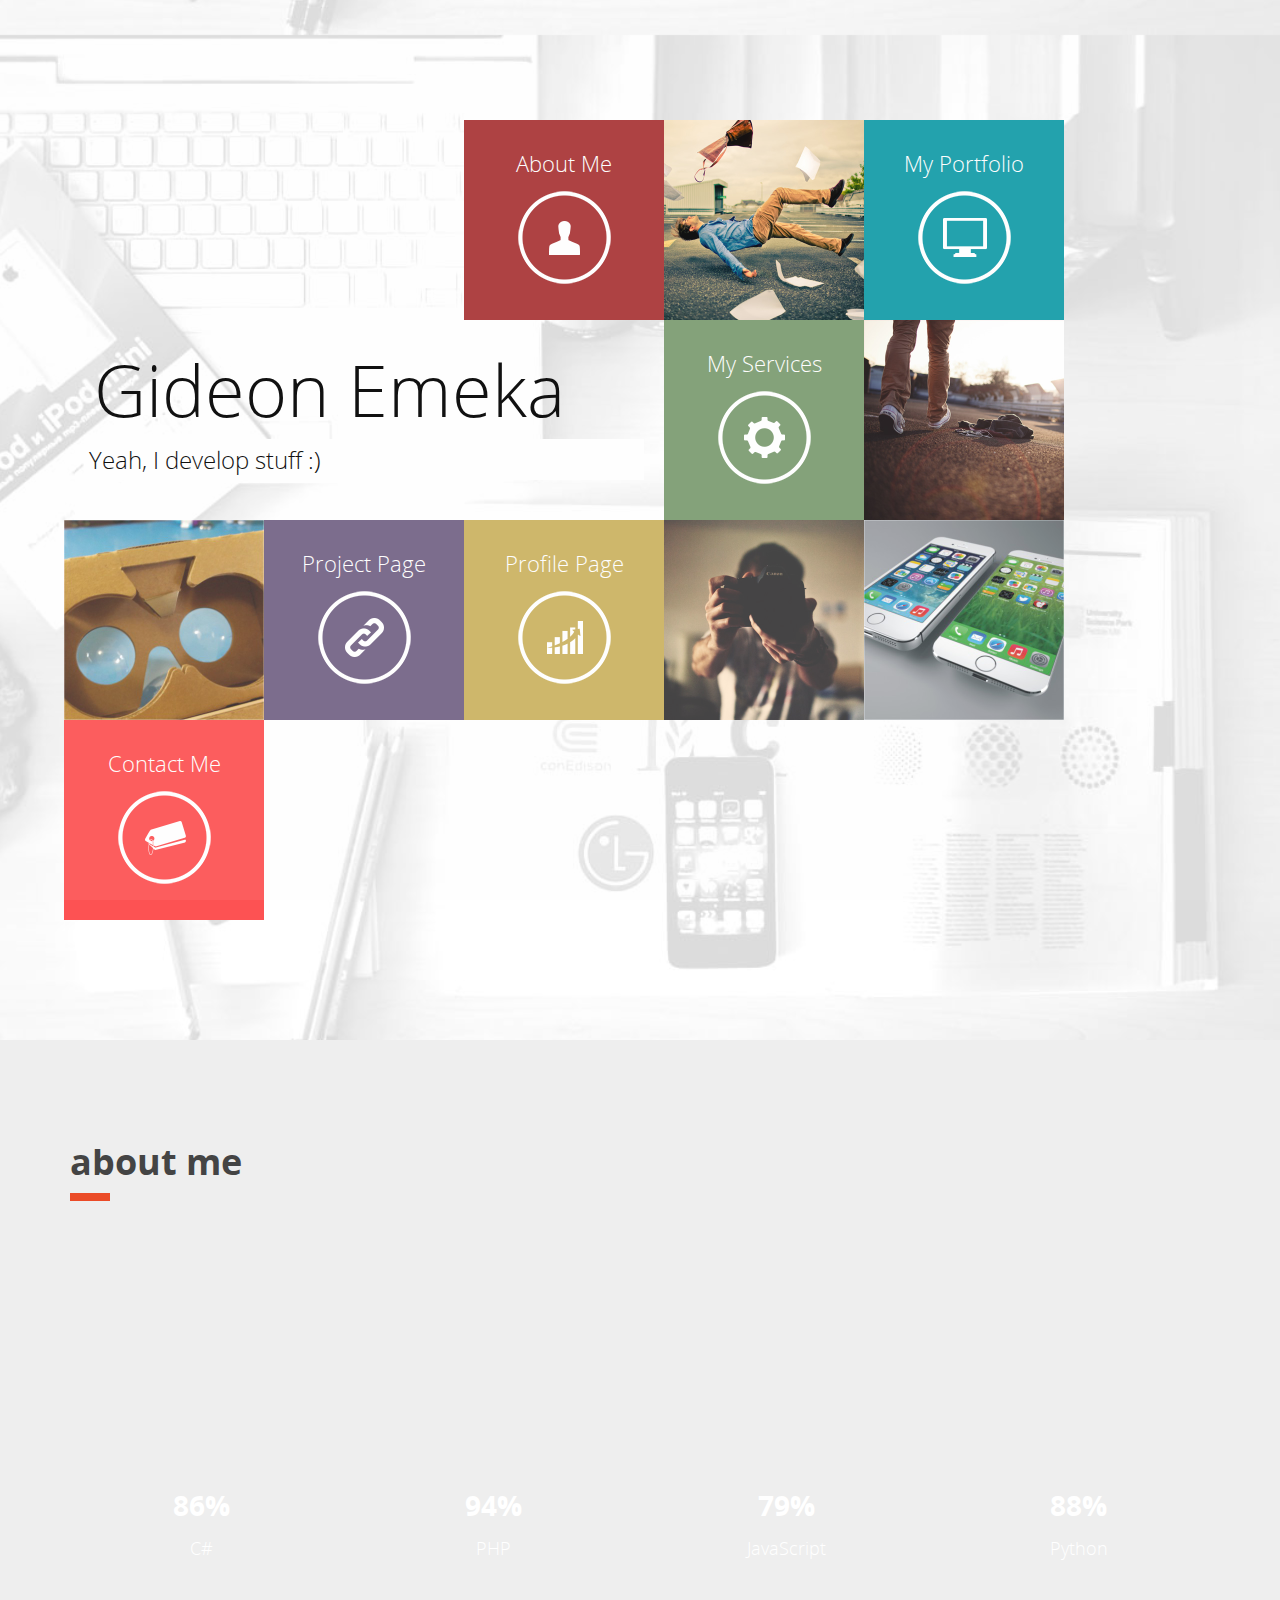
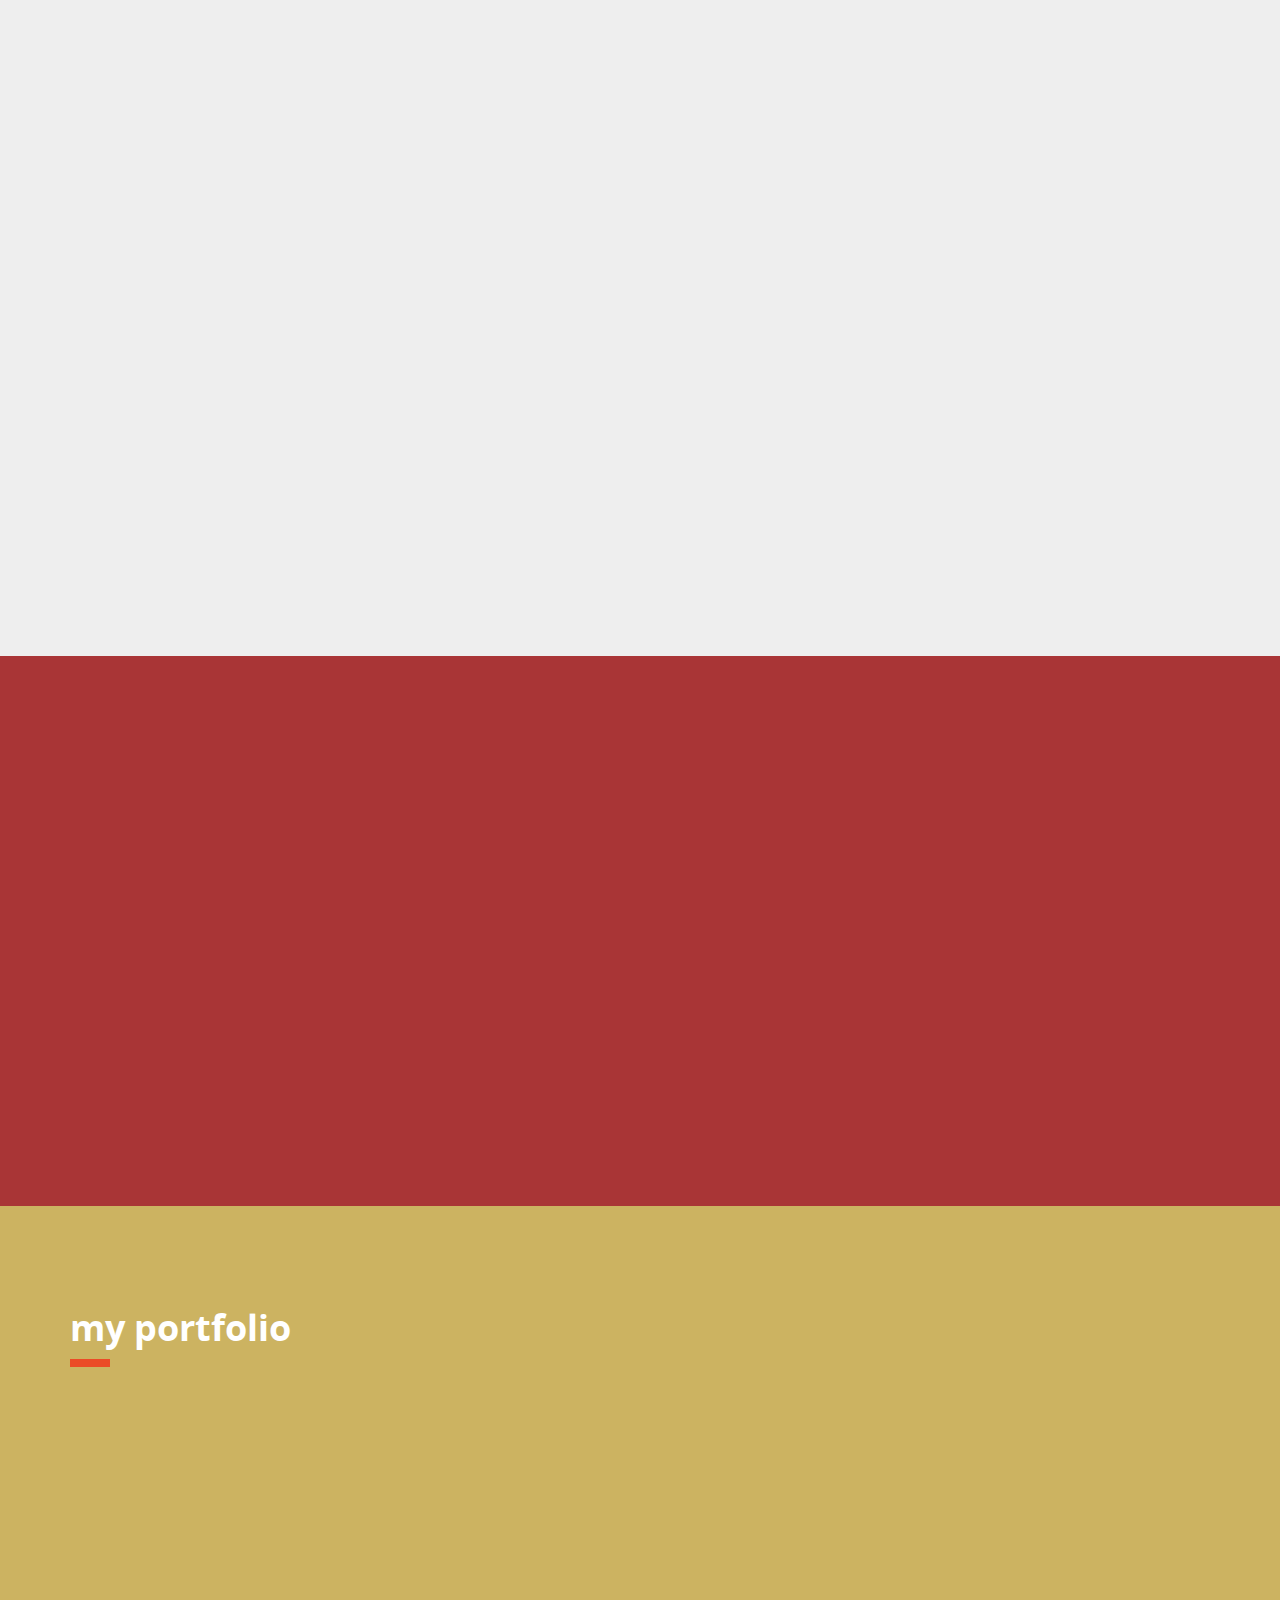
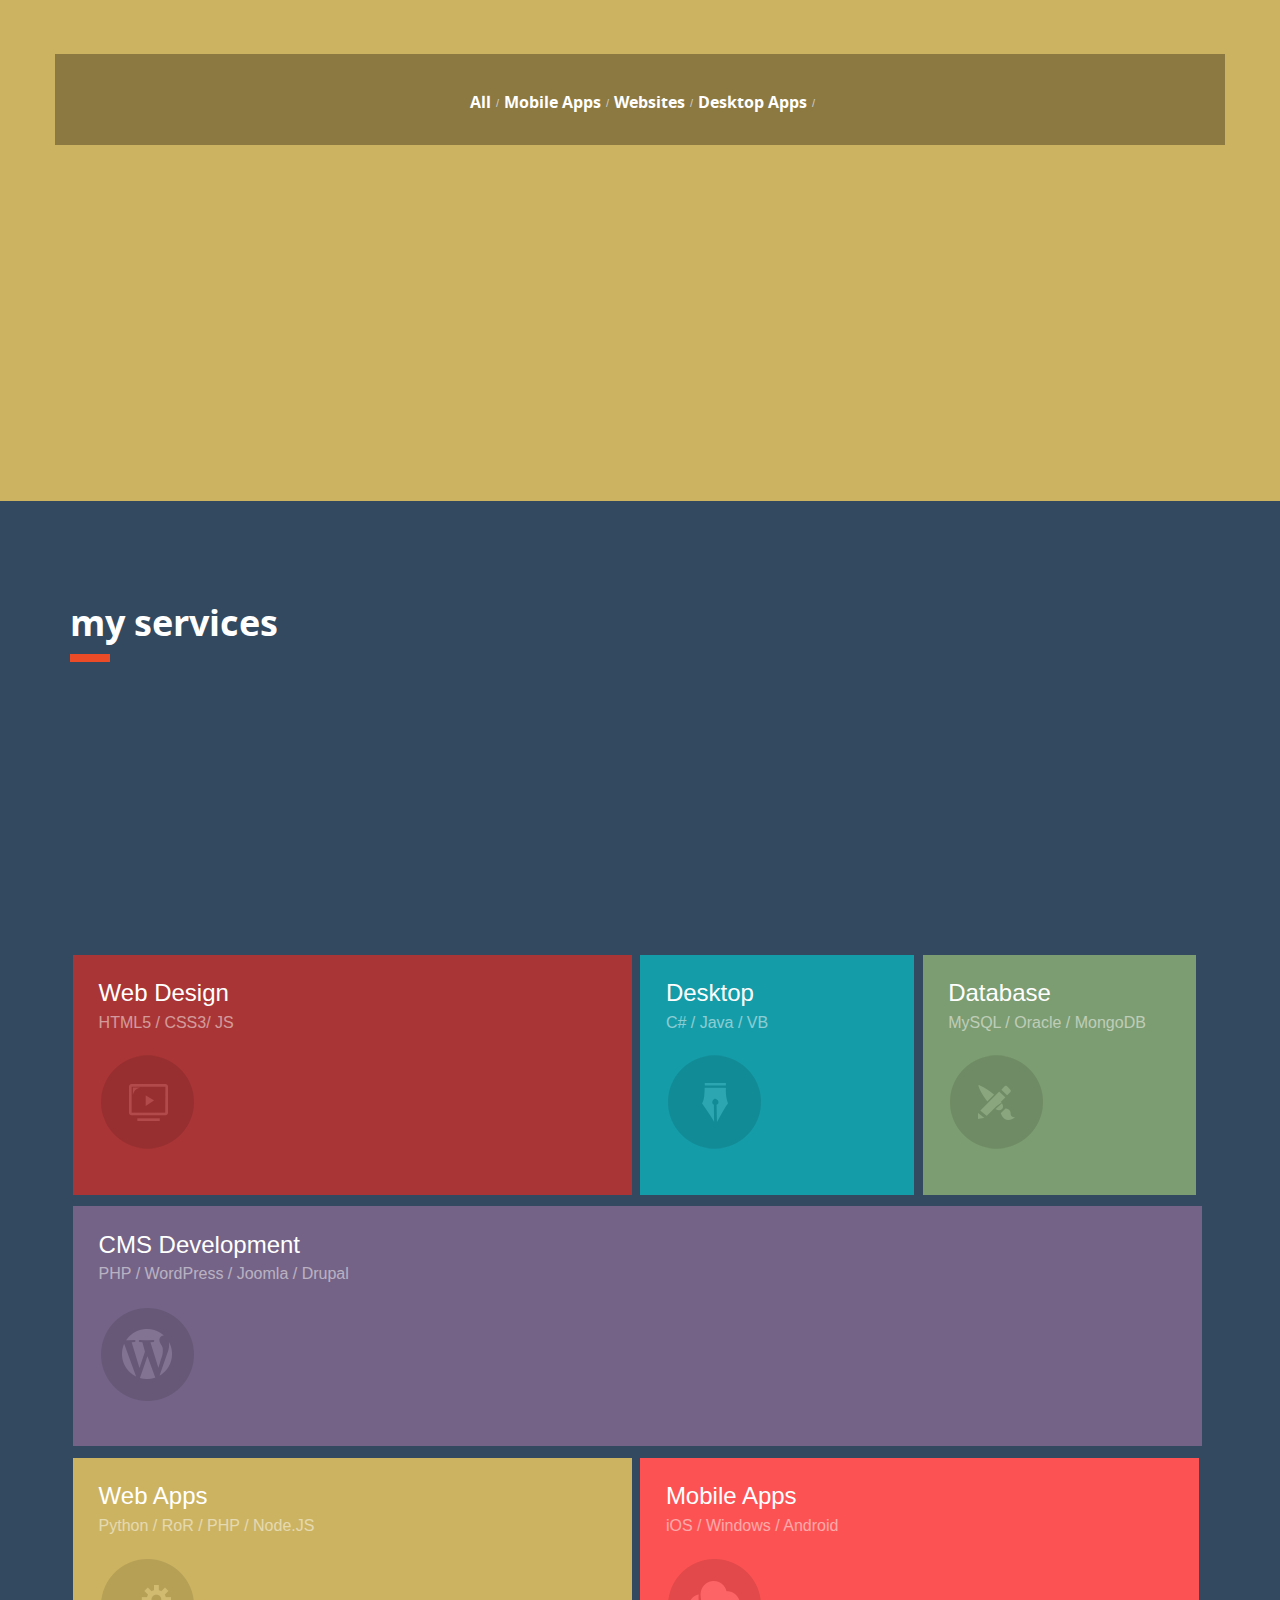
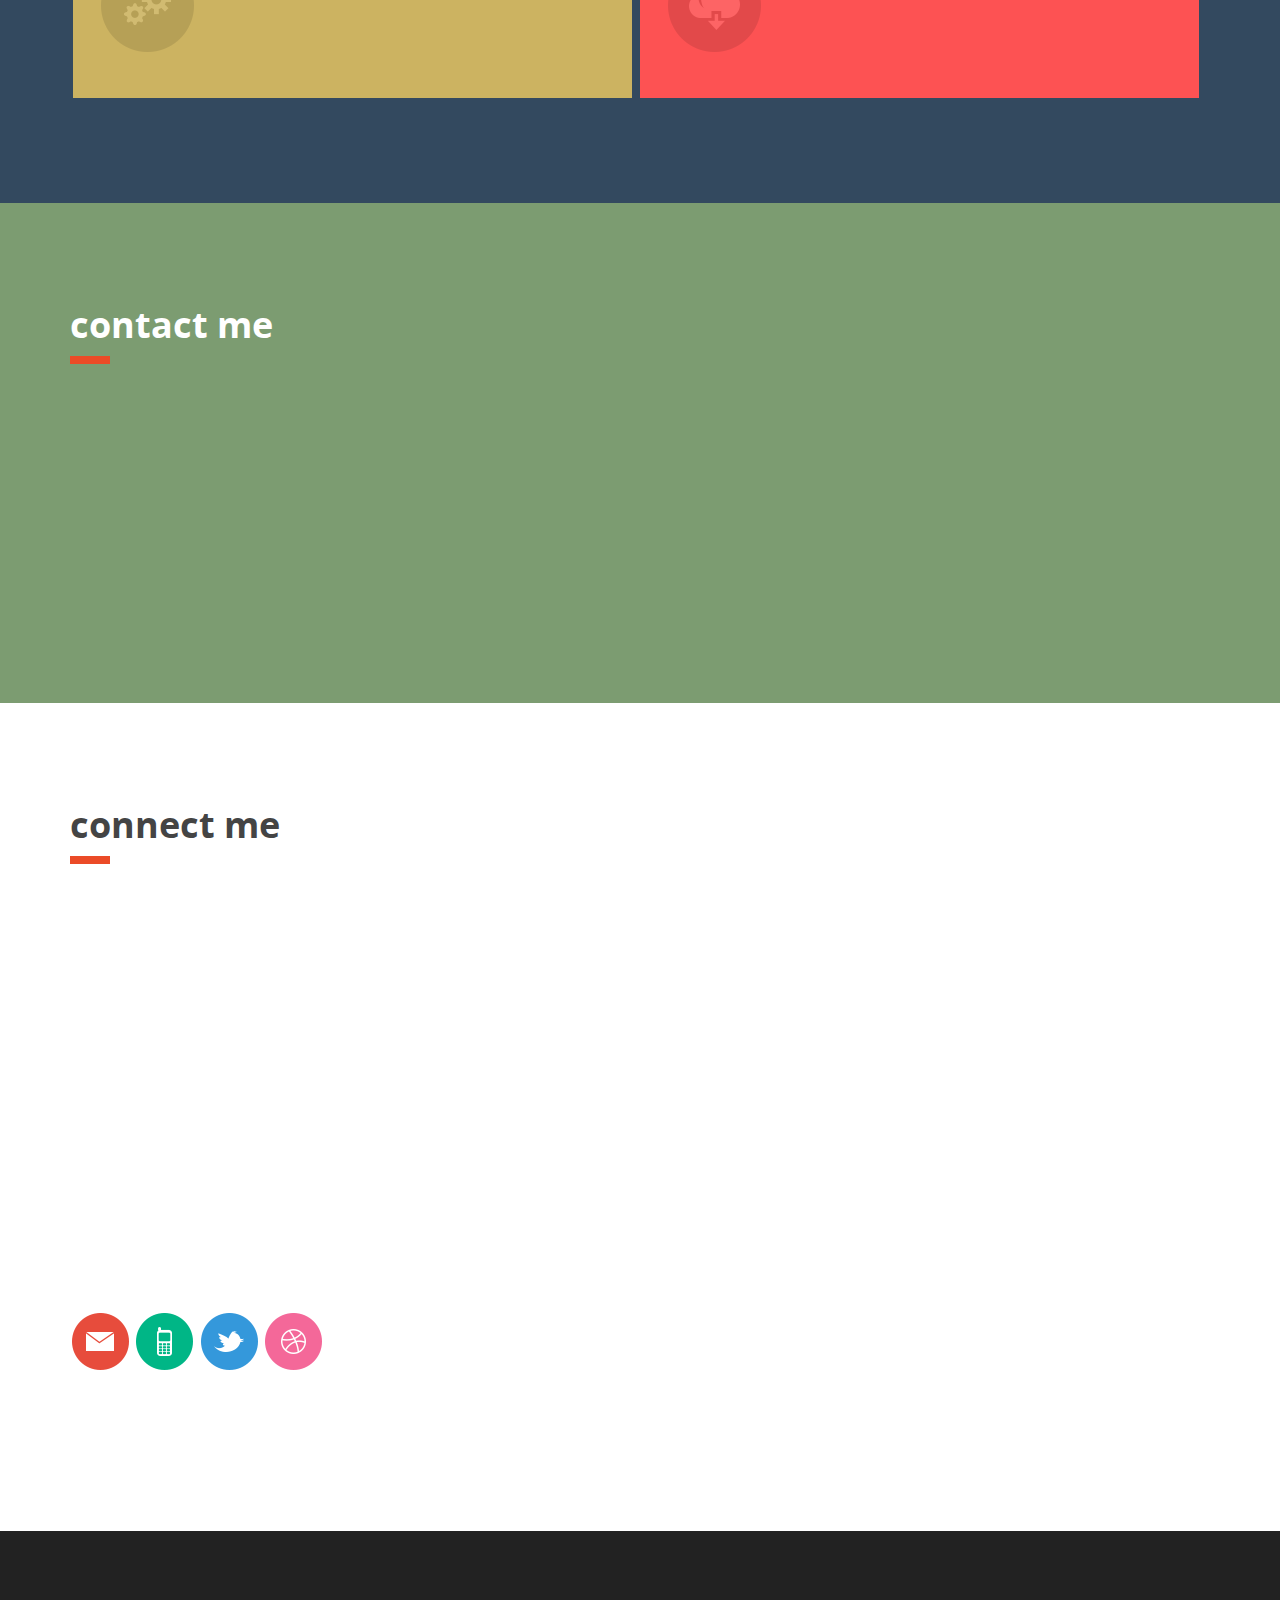
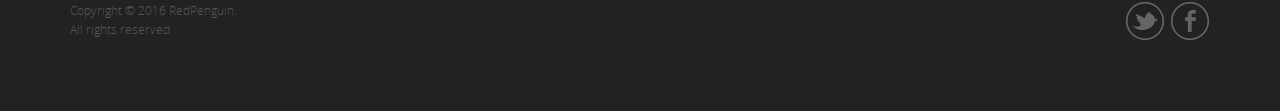
==== index.html @ e6b59a45 "Portfolio Image Directory" ====
<!DOCTYPE html>
<html lang="en">
<head>
<meta charset="utf-8" />
<title>RedPenguin | Gideon</title>
<meta name="viewport" content="width=device-width, initial-scale=1.0" />
<meta name="description" content="Software Developer. IT Expert." />
<meta name="author" content="Gideon" />

<link rel="shortcut icon" href="./assets/ico/favicon.ico" />
<!-- Standard iPhone Touch Icon--> 
<link rel="apple-touch-icon" sizes="57x57" href="assets/ico/apple-touch-icon-57-precomposed" />
<!-- Retina iPhone Touch Icon--> 
<link rel="apple-touch-icon" sizes="114x114" href="assets/ico/apple-touch-icon-114-precomposed" />
<!-- Standard iPad Touch Icon--> 
<link rel="apple-touch-icon" sizes="72x72" href="assets/ico/apple-touch-icon-72-precomposed" />
<!-- Retina iPad Touch Icon--> 
<link rel="apple-touch-icon" sizes="144x144" href="assets/ico/apple-touch-icon-144-precomposed" />

<link href="./assets/css/bootstrap.css" rel="stylesheet" />
<link href="./assets/css/bootstrap-theme.css" rel="stylesheet" />
<link href="./assets/css/extension.css" rel="stylesheet" />
<link href="./assets/css/typography.css" rel="stylesheet" />
<link href="./stylesheets/responsive-nav.css" rel="stylesheet" />
<link href="./stylesheets/prettyPhoto.css" rel="stylesheet" />
<link href="./stylesheets/jquery.tweet.css" rel="stylesheet" />
<link href="./stylesheets/responsive-nav.css" rel="stylesheet" />
<link href="./stylesheets/quotes.css" rel="stylesheet" />
<link href="./stylesheets/services.css" rel="stylesheet" />
<link href="./stylesheets/animate.css" rel="stylesheet" />
<link href="./stylesheets/effects.css" rel="stylesheet" />
<link href="./stylesheets/jquery.easy-pie-chart.css" rel="stylesheet" />
<link href="./stylesheets/sidemenu.css" rel="stylesheet" />
<link rel="stylesheet" href="./font-awesome/css/font-awesome.min.css" />


<link href="./stylesheets/metro-panel.css" rel="stylesheet" />
<link href="./stylesheets/style.css" rel="stylesheet" />
<link type="text/css" media="screen" rel="stylesheet" href="./awwwards.css" />


<script src="./javascripts/modernizr.custom.menu.js"></script>
<script src="./javascripts/modernizr.custom.quotes.js"></script>
<script src="./javascripts/modernizr.custom.services.js"></script>

<!--[if lt IE 9]>
  <script src="../../html5shim.googlecode.com/svn/trunk/html5.js"></script>
  <link href="stylesheets/ie8.css" rel="stylesheet" />
<![endif]-->
<meta http-equiv="Content-Type" content="text/html; charset=utf-8" /></head>


<body>
<!-- Preloader -->
<div id="preloader">
  <div id="status">&nbsp;</div>
</div>



<!-- Mobile Only Navigation - 2 types each for (480px to 640px) and (640px to 960px) wide device screens -->
<header id="mobile-header" class="visible-xs">
    <div id="nav">
      <ul class="clearfix">
        <li><a class="scroll-link" href="#about" data-soffset="0">About</a></li>
        <li><a class="scroll-link" href="#portfolio" data-soffset="0">Portfolio</a></li>
        <li><a class="scroll-link" href="#services" data-soffset="0">Services</a></li>
        <li><a class="scroll-link" href="#contact" data-soffset="0">Contact</a></li>
        <li><a class="scroll-link" href="#about" data-soffset="0">Profile Page</a></li>
        <li><a class="scroll-link" href="#portfolio" data-soffset="0">Project Page</a></li>
      </ul>
    </div>
</header>

<div id="sidebar-nav" class="sq-side-menu hidden-xs">
    <ul>
      <!-- Starting : Nav Block -->
      <li class="next-bg-one">
        <a class="scroll-link" id="home-link" href="#home" data-soffset="0">
          <div class="first">
            <div class="arrow-right"></div>
            <div class="content"><img alt="" title="" src="./images/icons/00.png" /></div>
          </div>
          <div class="second">
            <div class="arrow-left"></div>
            <div class="content">Home</div>
          </div>
        </a>
      </li>
      <!-- Ending : Nav Block -->
      
      <!-- Starting : Nav Block -->
      <li class="next-bg-two">
         <a class="scroll-link" id="about-link" href="#about" data-soffset="0">
          <div class="first">
            <div class="arrow-right"></div>
            <div class="content"><img alt="" title="" src="./images/icons/01.png" /></div>
          </div>
          <div class="second">
            <div class="arrow-left"></div>
            <div class="content">About</div>
          </div>
        </a>
      </li>
     <!-- Ending : Nav Block -->
      
      <!-- Starting : Nav Block -->
      <li class="next-bg-four">
        <a class="scroll-link" id="portfolio-link" href="#portfolio" data-soffset="0">
          <div class="first">
            <div class="arrow-right"></div>
            <div class="content"><img alt="" title="" src="./images/icons/06.png" /></div>
          </div>
          <div class="second">
            <div class="arrow-left"></div>
            <div class="content">Portfolio</div>
          </div>
        </a>
      </li>
      <!-- Ending : Nav Block -->
      
      <!-- Starting : Nav Block -->
      <li class="next-bg-three">
        <a class="scroll-link" id="services-link" href="#services" data-soffset="0">
          <div class="first">
            <div class="arrow-right"></div>
            <div class="content"><img alt="" title="" src="./images/icons/03.png" /></div>
          </div>
          <div class="second">
            <div class="arrow-left"></div>
            <div class="content">Services</div>
          </div>
        </a>
      </li>
      <!-- Ending : Nav Block -->
      
      <!-- Starting : Nav Block -->
      <li class="next-bg-six">
       <a class="scroll-link" id="contact-link" href="#contact" data-soffset="0">
          <div class="first">
            <div class="arrow-right"></div>
            <div class="content"><img alt="" title="" src="./images/icons/05.png" /></div>
          </div>
          <div class="second">
            <div class="arrow-left"></div>
            <div class="content">Contact</div>
          </div>
        </a>
      </li>
      <!-- Ending : Nav Block -->
      
      <!-- Starting : Nav Block -->
      <li class="next-bg-five">
        <a class="scroll-link" id="contact-link" href="#portfolio" data-soffset="0">
          <div class="first">
            <div class="arrow-right"></div>
            <div class="content"><img alt="" title="" src="./images/icons/02.png" /></div>
          </div>
          <div class="second">
            <div class="arrow-left"></div>
            <div class="content">Project</div>
          </div>
        </a>
      </li>
      <!-- Ending : Nav Block -->
      
      <!-- Starting : Nav Block -->
      <li class="next-bg-eight">
        <a class="scroll-link" id="contact-link" href="#about" data-soffset="0">
          <div class="first">
            <div class="arrow-right"></div>
            <div class="content"><img alt="" title="" src="./images/icons/04.png" /></div>
          </div>
          <div class="second">
            <div class="arrow-left"></div>
            <div class="content">Profile</div>
          </div>
        </a>
      </li>
      <!-- Ending : Nav Block -->
     
    </ul>
    <!-- end sq-side-menu ul -->
  </div>
  <!-- end sq-side-menu -->

 <!-- logo
<div id="logo" class="hidden-xs"><img alt="" title="" src="./images/logo.png" /></div>
  Logo ends-->


<!-- HEADER : STARTS -->


<!-- HOME : STARTS -->
<section id="home" data-stellar-background-ratio="1.7">
<section id="metro-panel" class="fx fx-bounceIn">

      <!-- stripe:starts  -->
      <div class="stripe clearfix">

        <!-- Tile : Starts -->
        <div class="tile tile-01 transparent">
        </div>
       <!-- Tile : Ends -->

        <!-- Tile : Starts -->
        <div class="tile tile-01 transparent">
        </div>
       <!-- Tile : Ends -->

        <!-- Tile : Starts -->
        <div class="tile nav-tile tile-01  next-bg-one">
          <a class="tile-nav scroll-link" href="#about" data-soffset="0">
            <div class="nav-hover next-bg-twelve">
                <h5>I am Gideon, a Software Dev</h5>
                <p>Learn more about me</p>
             </div>
            <span>About Me</span>
            <img alt="" title="" src="./images/icons/01.png" />
          </a>
        </div>
       <!-- Tile : Ends -->

        <!-- Tile : Starts -->
        <div class="tile tile-01 thumb">
          <div class="tile-nav flipX">
            <img alt="" title="" class="img1" src="./images/tiles/03a.jpg" />
            <img alt="" title="" class="img2" src="./images/tiles/03b.jpg" />
          </div>
        </div>
       <!-- Tile : Ends -->

        <!-- Tile : Starts -->
        <div class="tile nav-tile tile-01  next-bg-two">
          <a class="tile-nav scroll-link" href="#portfolio" data-soffset="0">
            <div class="nav-hover next-bg-four">
                <h5>19 Websites / 11 Mobile Apps / 6 Desktop Apps</h5>
                <p>Check out some</p>
             </div>
            <span>My Portfolio</span>
            <img alt="" title="" src="./images/icons/06.png" />
          </a>
        </div>
       <!-- Tile : Ends -->

        <!-- Tile : Starts -->
         <div class="tile transparent">
        </div>
       <!-- Tile : Ends -->


       <!-- Tile : Starts -->
        <div class="slogan tile-03   text-left">
          <div class="inner">
            <h1>Gideon Emeka</h1>
          <h3>Yeah, I develop stuff :)</h3>
          </div>
        </div>
       <!-- Tile : Ends -->
        
       <!-- Tile : Starts -->
        <div class="tile nav-tile tile-01  next-bg-three">
          <a class="tile-nav scroll-link" href="#services" data-soffset="0">
            <div class="nav-hover next-bg-eight">
                <h5>Web / Mobile / Desktop</h5>
                <p>Have a look on what I do</p>
             </div>
            <span>My Services</span>
            <img alt="" title="" src="./images/icons/03.png" />
          </a>
        </div>
       <!-- Tile : Ends -->

        <!-- Tile : Starts -->
        <div class="tile tile-01 thumb">
          <div class="tile-nav flipX">
            <img alt="" title="" class="img1" src="./images/tiles/02a.jpg" />
            <img alt="" title="" class="img2" src="./images/tiles/02b.jpg" />
          </div>
        </div>
       <!-- Tile : Ends -->

        <!-- Tile : Starts -->
        <div class="tile tile-01 thumb">
          <div class="tile-nav flipY">
            <img alt="" title="" class="img1" src="./images/tiles/05a.jpg" />
            <img alt="" title="" class="img2" src="./images/tiles/05b.jpg" />
          </div>
        </div>
       <!-- Tile : Ends -->

        <!-- Tile : Starts -->
         <div class="tile nav-tile tile-01 next-bg-six">
		<a class="tile-nav scroll-link" href="#portfolio" data-soffset="0">
            <div class="nav-hover next-bg-eight">
                <h5>A few of my projects</h5>
                <p>Check 'em out!</p>
             </div>
            <span>Project Page</span>
            <img alt="" title="" src="./images/icons/02.png" />
          </a>
        </div>
       <!-- Tile : Ends -->

       
        
        <!-- Tile : Starts -->
		
        <div class="tile nav-tile tile-01 next-bg-five">
          <a href="#about" class="tile-nav">
            <div class="nav-hover next-bg-ten">
                <h5>My profile summary</h5>
                <p>Waiting...!</p>
             </div>
            <span>Profile Page</span>
            <img alt="" title="" src="./images/icons/04.png" />
          </a>
        </div>
       <!-- Tile : Ends -->

        <!-- Tile : Starts -->
        <div class="tile tile-01 thumb">
          <div class="tile-nav flipX">
            <img alt="" title="" class="img1" src="./images/tiles/01a.jpg" />
            <img alt="" title="" class="img2" src="./images/tiles/01b.jpg" />
          </div>
        </div>
       <!-- Tile : Ends -->

        
        <!-- Tile : Starts -->
         <div class="tile tile-01 thumb">
          <div class="tile-nav flipY">
            <img alt="" title="" class="img1" src="./images/tiles/06a.jpg" />
            <img alt="" title="" class="img2" src="./images/tiles/06b.jpg" />
          </div>
        </div>
       <!-- Tile : Ends -->

        <!-- Tile : Starts -->
        <div class="tile nav-tile tile-01 next-bg-eight">
          <a class="tile-nav scroll-link" href="#contact" data-soffset="0">
            <div class="nav-hover next-bg-one">
                <h5>Have a project or message for me?</h5>
                <p>Shoot an email now</p>
             </div>
            <span>Contact Me</span>
            <img alt="" title="" src="./images/icons/05.png" />
          </a>
        </div>
       <!-- Tile : Ends -->
        
      </div>
      <!-- stripe :ends-->

          
  </section>
</section>
<!-- HOME : ENDS -->


<!-- ABOUT : STARTS -->
<section id="about" class="page-section navigation-fadeIn" data-stellar-background-ratio="2">
<section class="container">
    <div class="row">

      <section class="container">

        <div class="row">
          <article class="col-md-12 text-left">
            <h2 class="page-heading">about me</h2>
            <div class="liner"><span></span></div>
          </article>
        </div>

        <div class="row add-top">
          <article class="col-md-12 text-left">
            <p class="welcome-text fx fx-rollIn">I am Gideon, a Nigerian-based developer who focuses on crafting unique digital experiences, solutions and products.</p>
          </article>
        </div>


        <div class="row add-top">
          <article class="col-md-3 col-xs-6 text-center skill-wrap">
            <div class="chart1" data-percent="86">86%<span>C#</span></div>
          </article>
          <article class="col-md-3 col-xs-6 text-center skill-wrap">
            <div class="chart2" data-percent="94">94%<span>PHP</span></div>
          </article>
          <article class="col-md-3  col-xs-6 text-center skill-wrap">
            <div class="chart3" data-percent="79">79%<span>JavaScript</span></div>
          </article>
          <article class="col-md-3  col-xs-6 text-center skill-wrap">
            <div class="chart4" data-percent="88">88%<span>Python</span></div>
          </article>
        </div>


        <div class="row add-top fx fx-bounceIn">
          <article class="col-md-5 col-xs-6 mob-hor-full text-left">
            <img class="img-responsive" alt="" title="" src="./images/about/profile.png" />
          </article>
          <article class="col-md-7 col-xs-6 mob-hor-full text-left">
            <ul class="be-social">
              <li><a href="http://twitter.com/gidson95"><span class="next-bg-eight">Follow my tweets on Twitter</span></a></li>
              <li><a href="http://facebook.com/Emmanuel.C.Gideon"><span class="next-bg-four">Connect me via Facebook</span></a></li>
              <li><a href="#"><span class="next-bg-five">Explore my projects on Github</span></a></li>
            </ul>
          </article>
        </div>

        
      </section>
          
    </div>


  </section>
</section>
<!-- ABOUT : ENDS -->


<!-- QUOTES : STARTS -->
<section id="testimonials" class="page-section next-bg-one" data-stellar-background-ratio="2">
<section class="container">
    <div class="row">

      <section class="container">

        <div class="row">

          <article class="col-md-12 text-left fx fx-flipInY">
            
            <div id="cbp-qtrotator" class="cbp-qtrotator">
          <div class="cbp-qtcontent">
            <img alt="" title="" src="./images/testimonials/01.png" />
            <blockquote>
              <p>He knows his craft. I only had to try him once to trust him. He handled our site setup from start to finish. He's remarkably nice.</p>
              <footer>Mrs Chioma Okonkwo | Women Digital Empowerment</footer>
            </blockquote>
          </div>
          <div class="cbp-qtcontent">
            <img alt="" title="" src="./images/testimonials/02.png" />
            <blockquote>
              <p>I have an online store, all thanks to Gideon. I am able to collect and sell academic projects all from my site.</p>
              <footer>Umoh Edikan | Penweavers.com</footer>
            </blockquote>
          </div>
          <div class="cbp-qtcontent">
            <img alt="" title="" src="./images/testimonials/03.png" />
            <blockquote>
              <p>I highly recommend this young man. He has an obvious passion and committment for what he does. He's kind and helpful. He even fixed my mistakes for free! </p>
              <footer>Dennis Damilo | Damivation.com</footer>
            </blockquote>
          </div>
        </div>

          </article>
          <!-- span : ends -->
        </div>

        

      </section>
      <!-- container:ends -->

          
    </div>
  </section>
</section>
<!-- QUOTES : ENDS -->







<!-- PORTFOLIO : STARTS -->
<section id="portfolio" class="page-section" data-stellar-background-ratio="2">
<section class="container">
    <div class="row">
      <section class="container">

        <div class="row">
          <article class="col-md-12 text-left">
            <h2 class="page-heading page-heading-alt">my portfolio</h2>
            <div class="liner"><span></span></div>
          </article>
        </div>

        <div class="row add-top add-bottom">
          <article class="col-md-12 text-left">
            <p class="welcome-text welcome-text-alt fx fx-bounceIn">I have worked with more than 35 clients over the last 3 years. Explore some of my recent works here</p>
          </article>
        </div>

      </section>
    </div>


    <div class="row next-bg-eleven common-pad">

          <article class="text-left ">
            <!-- Container element for a single portfolio item. Do not remove! -->
            <div id="item_container" class="clearfix"></div>

            <!-- Filter -->
             <div id="filter" class="clearfix">
                  <div id="filter_wrapper">
                       <ul id="portfolioFilter">
                           <li class="active"><a href="#" class="all">All</a></li>
                           <li class="separator">/</li>
                           <li><a href="#" class="app">Mobile Apps</a></li>
                           <li class="separator">/</li>
                           <li><a href="#" class="web">Websites</a></li>
                           <li class="separator">/</li>
                           <li><a href="#" class="desk">Desktop Apps</a></li>
                           <li class="separator">/</li>
                           
                       </ul>
                  </div>
             </div>
             <!-- End: Filter -->
          </article>
    </div>


    <div class="row">
      <section class="container">

        <div class="row">
          <section id="portfolio-wrap" class="clearfix">

    
    
     

     <!-- Thumbnails -->
     <div id="portfoliothumbs" class="fx fx-slideInLeft">
     
          <ul class="sortablePortfolio clearfix">

              <!-- 1st thumb -->
              <li data-type="app" class="simple-bg-one">
                  <!-- Thumbnail -->
                  
                     <img alt="Kollabs" title="Kollabs" src="./images/portfolio_thumbs/app1.png" />
                     <img alt="Kollabs" title="Kollabs" src="./images/portfolio_thumbs/app1_1.png" class="rollover" />
                  
                  
              </li>
              
              <!-- 2nd thumb -->
              <li data-type="desk" class="simple-bg-two">
                  <!-- Thumbnail -->
                  
                     <img alt="Aggrego" title="Aggrego" src="./images/portfolio_thumbs/desk1.png" />
                     <img alt="Aggrego" title="Aggrego" src="./images/portfolio_thumbs/desk1_1.png" class="rollover" />
                  
              </li>
              
              <!-- 3rd thumb -->
              <li data-type="web" class="simple-bg-three">
                  <!-- Thumbnail -->
                  
                     <img alt="Penweavers" title="Penweavers" src="./images/portfolio_thumbs/web1.png" />
                     <img alt="Penweavers" title="Penweavers" src="./images/portfolio_thumbs/web1_1.png" class="rollover" />
                 
                  
              </li>
              
              <!-- 4th thumb -->
              <li data-type="desk" class="simple-bg-four">
                  <!-- Thumbnail -->
                
                     <img alt="SmartKeep" title="SmartKeep" src="./images/portfolio_thumbs/desk2.png" />
                     <img alt="SmartKeep" title="SmartKeep" src="./images/portfolio_thumbs/desk2_2.png" class="rollover" />
                  
              </li>
              
              <!-- 5th thumb -->
              <li data-type="app" class="simple-bg-five">
                  <!-- Thumbnail -->
               
                     <img alt="Fundr" title="Fundr" src="./images/portfolio_thumbs/app2.png" />
                     <img alt="Fundr" title="Fundr" src="./images/portfolio_thumbs/app2_2.png" class="rollover" />
               
              </li>
              
              <!-- 6th thumb -->
              <li data-type="web" class="simple-bg-six">
                  <!-- Thumbnail -->
                  
                     <img alt="Mediamall" title="Mediamall" src="./images/portfolio_thumbs/web2.png" />
                     <img alt="Mediamall" title="Mediamall" src="./images/portfolio_thumbs/web2_2.png" class="rollover" />
                  
                  
              </li>
              
              <!-- 7th thumb -->
              <li data-type="app" class="simple-bg-seven">
                  <!-- Thumbnail -->
                  
                     <img alt="iShare" title="iShare" src="./images/portfolio_thumbs/app3.png" />
                     <img alt="iShare" title="iShare" src="./images/portfolio_thumbs/app3_3.png" class="rollover" />
                  
              </li>
              
              <!-- 8th thumb -->
              <li data-type="web" class="simple-bg-eight">
                  <!-- Thumbnail -->
                  
                     <img alt="Sellit" title="Sellit" src="./images/portfolio_thumbs/web3.png" />
                     <img alt="Sellit" title="Sellit" src="./images/portfolio_thumbs/web3_3.png" class="rollover" />
                 
                  
              </li>
              
              <!-- 9th thumb -->
              <li data-type="desk" class="simple-bg-one">
                  <!-- Thumbnail -->
                 
                     <img alt="Fitizio" title="Fitizio" src="./images/portfolio_thumbs/desk3.png" />
                     <img alt="Fitizio" title="Fitizio" src="./images/portfolio_thumbs/desk3_3.png" class="rollover" />
                  </a>
                  
              </li>
              
              
              

          </ul>

     </div>
     <!-- End: Thumbnails -->
            
   
  </section>  
        </div>

      </section>  
    </div>

          
  </section>
</section>
<!-- PORTFOLIO : ENDS -->



<!-- SERVICES : STARTS -->
<section id="services" class="page-section next-bg-four" data-stellar-background-ratio="2">
<section class="container">
    <div class="row">

      <section class="container">

        <div class="row">
          <article class="col-md-12 text-left">
            <h2 class="page-heading page-heading-alt">my services</h2>
            <div class="liner"><span></span></div>
          </article>
        </div>

        <div class="row add-top add-bottom">
          <article class="col-md-12 text-left">
            <p class="welcome-text welcome-text-alt fx fx-slideInRight">I offer premium services, I can produce quality websites, designs, apps and custom software</p>
          </article>
        </div>

        <div class="row add-top">
          <article class="col-md-12">

         <ul id="rb-grid" class="rb-grid clearfix">

          <li class="rb-span-2 next-bg-one">
            <h3>Web Design</h3><span class="rb-temp">HTML5 / CSS3/ JS</span>
            <img alt="" title="" class="service-thumb" src="./images/services/01.png" />
            <div class="rb-overlay">
              <span class="rb-close">close</span>


              <!-- service-content : starts -->
            <div class="rb-week clearfix next-bg-one">
              
              <!-- service-matter : starts -->
              <div class="service-matter">
                  <span>Web Design</span>

                <!-- carousel : starts -->
                  <div id="service-carousel-01" class="carousel slide">
  
                      <!-- Wrapper for slides -->
                      <div class="carousel-inner">

                              <div class="item active">
                                  <img alt="" title="" class="service-spec-img" src="./images/services/specs/01.jpg" />
                                  <div class="carousel-caption"></div>
                              </div>

                              <div class="item">
                                  <img alt="" title="" class="service-spec-img" src="./images/services/specs/02.jpg" />
                                  <div class="carousel-caption"></div>
                              </div>

                              <div class="item">
                                  <img alt="" title="" class="service-spec-img" src="./images/services/specs/03.jpg" />
                                  <div class="carousel-caption"></div>
                              </div>

                      </div>
                      <!-- Wrapper for slides : ends -->
                </div>
                <!-- carousel : ends -->

              </div>
              <!-- service-matter : ends -->

              <!--  service-info:starts -->
                <div class="service-info">
                  <h5 class="service-spec">HTML5 / CSS3/ JS</h5>
                  <h3>Service Overview</h3>
                  <p>Crafting exquisite UI/UX is one of my most important focus. Using the latest Web compliant standards is also even more important. Using HTML5 and CSS3 I can produce breath-taking products powered by JavaScript! You seriously should try me!</p>
                </div>
               <!--  service-info:ends -->


            </div>
            <!-- service-content : ends -->
            </div>
            <!-- rb : ends -->

          </li>

          <li class="next-bg-two">
            <h3>Desktop</h3><span class="rb-temp">C# / Java / VB</span>
            <img alt="" title="" class="service-thumb" src="./images/services/02.png" />
            <div class="rb-overlay">
              <span class="rb-close">close</span>
              <!-- service-content : starts -->
            <div class="rb-week clearfix next-bg-two">
              
              <!-- service-matter : starts -->
              <div class="service-matter">
                  <span>Desk<br>top</span>

                <!-- carousel : starts -->
                  <div id="service-carousel-02" class="carousel slide">
  
                      <!-- Wrapper for slides -->
                      <div class="carousel-inner">

                              <div class="item active">
                                  <img alt="" title="" class="service-spec-img" src="./images/services/specs/01.jpg" />
                                  <div class="carousel-caption"></div>
                              </div>

                              <div class="item">
                                  <img alt="" title="" class="service-spec-img" src="./images/services/specs/02.jpg" />
                                  <div class="carousel-caption"></div>
                              </div>

                              <div class="item">
                                  <img alt="" title="" class="service-spec-img" src="./images/services/specs/03.jpg" />
                                  <div class="carousel-caption"></div>
                              </div>

                      </div>
                      <!-- Wrapper for slides : ends -->
                </div>
                <!-- carousel : ends -->

              </div>
              <!-- service-matter : ends -->

              <!--  service-info:starts -->
                <div class="service-info">
                  <h5 class="service-spec">  C# / Java / VB</h5>
                  <h3>Service Overview</h3>
                  <p>Whatever custom software you want developed, from school projects to enterprise software, we have you covered. Using these languages I am able to provide robust and elegant software. Upon request and negotiation you will also get a thoroughly commented code should you need it.</p>
                </div>
               <!--  service-info:ends -->


            </div>
            <!-- service-content : ends -->
            </div>
            <!-- rb : ends -->
            
          </li>

          <li class="next-bg-three">
            <h3>Database</h3><span class="rb-temp">MySQL / Oracle / MongoDB</span>
            <img alt="" title="" class="service-thumb" src="./images/services/03.png" />
            <div class="rb-overlay">
              <span class="rb-close">close</span>
              <!-- service-content : starts -->
            <div class="rb-week clearfix next-bg-three">
              
              <!-- service-matter : starts -->
              <div class="service-matter">
                  <span>Data<br>base</span>

                <!-- carousel : starts -->
                  <div id="service-carousel-03" class="carousel slide">
  
                      <!-- Wrapper for slides -->
                      <div class="carousel-inner">

                              <div class="item active">
                                  <img alt="" title="" class="service-spec-img" src="./images/services/specs/01.jpg" />
                                  <div class="carousel-caption"></div>
                              </div>

                              <div class="item">
                                  <img alt="" title="" class="service-spec-img" src="./images/services/specs/02.jpg" />
                                  <div class="carousel-caption"></div>
                              </div>

                              <div class="item">
                                  <img alt="" title="" class="service-spec-img" src="./images/services/specs/03.jpg" />
                                  <div class="carousel-caption"></div>
                              </div>

                      </div>
                      <!-- Wrapper for slides : ends -->
                </div>
                <!-- carousel : ends -->

              </div>
              <!-- service-matter : ends -->

              <!--  service-info:starts -->
                <div class="service-info">
                  <h5 class="service-spec">MySQL / Oracle / MongoDB</h5>
                  <h3>Service Overview</h3>
                  <p>Whatever the your choice of your database is, we also have you covered. We take a serious approach to database management and maintenance. Not to mention I am a certified Oracle DBA :) So, you're safe from ground up.</p>
                </div>
               <!--  service-info:ends -->


            </div>
            <!-- service-content : ends -->
            </div>
            <!-- rb : ends -->
            
          </li>

          <li class="rb-span-4 next-bg-six">
            <h3>CMS Development</h3><span class="rb-temp">PHP / WordPress / Joomla / Drupal</span>
            <img alt="" title="" class="service-thumb" src="./images/services/04.png" />
            <div class="rb-overlay">
              <span class="rb-close">close</span>
              <!-- service-content : starts -->
            <div class="rb-week clearfix next-bg-six">
              
              <!-- service-matter : starts -->
              <div class="service-matter">
                  <span>CMS Dev</span>

                <!-- carousel : starts -->
                  <div id="service-carousel-04" class="carousel slide">
  
                      <!-- Wrapper for slides -->
                      <div class="carousel-inner">

                              <div class="item active">
                                  <img alt="" title="" class="service-spec-img" src="./images/services/specs/01.jpg" />
                                  <div class="carousel-caption"></div>
                              </div>

                              <div class="item">
                                  <img alt="" title="" class="service-spec-img" src="./images/services/specs/02.jpg" />
                                  <div class="carousel-caption"></div>
                              </div>

                              <div class="item">
                                  <img alt="" title="" class="service-spec-img" src="./images/services/specs/03.jpg" />
                                  <div class="carousel-caption"></div>
                              </div>

                      </div>
                      <!-- Wrapper for slides : ends -->
                </div>
                <!-- carousel : ends -->

              </div>
              <!-- service-matter : ends -->

              <!--  service-info:starts -->
                <div class="service-info">
                  <h5 class="service-spec">PHP / WordPress / Joomla</h5>
                  <h3>Service Overview</h3>
                  <p>Crafting and setting up a perfect Content Management System is a delicate task we take too seriously. We build custom Wordpress, Drupal and Joomla themes and plugins from scratch. Got a blog, forum, news portal, music hub you want to start up? We're just a call away! </p>
                </div>
               <!--  service-info:ends -->


            </div>
            <!-- service-content : ends -->
            </div>
            <!-- rb : ends -->
            
          </li>

          <li class="rb-span-2 next-bg-five">
            <h3>Web Apps</h3><span class="rb-temp">Python / RoR / PHP / Node.JS</span>
            <img alt="" title="" class="service-thumb" src="./images/services/05.png" />
            <div class="rb-overlay">
              <span class="rb-close">close</span>
              <!-- service-content : starts -->
            <div class="rb-week clearfix next-bg-five">
              
              <!-- service-matter : starts -->
              <div class="service-matter">
                  <span>Web Apps</span>

                <!-- carousel : starts -->
                  <div id="service-carousel-05" class="carousel slide">
  
                      <!-- Wrapper for slides -->
                      <div class="carousel-inner">

                              <div class="item active">
                                  <img alt="" title="" class="service-spec-img" src="./images/services/specs/01.jpg" />
                                  <div class="carousel-caption"></div>
                              </div>

                              <div class="item">
                                  <img alt="" title="" class="service-spec-img" src="./images/services/specs/02.jpg" />
                                  <div class="carousel-caption"></div>
                              </div>

                              <div class="item">
                                  <img alt="" title="" class="service-spec-img" src="./images/services/specs/03.jpg" />
                                  <div class="carousel-caption"></div>
                              </div>

                      </div>
                      <!-- Wrapper for slides : ends -->
                </div>
                <!-- carousel : ends -->

              </div>
              <!-- service-matter : ends -->

              <!--  service-info:starts -->
                <div class="service-info">
                  <h5 class="service-spec">Python / RoR / PHP / Node.JS</h5>
                  <h3>Service Overview</h3>
                  <p>Ever wanted a secure portal? Client management system? Sales intranet system? School management system? Freelance dashboard? Social network? Or any specific web app? You really should stop "wanting". We're right here. We build web apps using the most sophisticated tools and frameworks to ensure maximum scalability and security. Go ahead and contact me for a quote today.</p>
                </div>
               <!--  service-info:ends -->


            </div>
            <!-- service-content : ends -->
            </div>
            <!-- rb : ends -->
            
          </li>

          <li class="rb-span-2 next-bg-eight">
            <h3>Mobile Apps</h3><span class="rb-temp">iOS / Windows / Android</span>
            <img alt="" title="" class="service-thumb" src="./images/services/06.png" />
            <div class="rb-overlay">
            <span class="rb-close">close</span>

            <!-- service-content : starts -->
            <div class="rb-week clearfix next-bg-eight">
              
              <!-- service-matter : starts -->
              <div class="service-matter">
                  <span>Mobile Apps</span>

                <!-- carousel : starts -->
                  <div id="service-carousel-06" class="carousel slide">
  
                      <!-- Wrapper for slides -->
                      <div class="carousel-inner">

                              <div class="item active">
                                  <img alt="" title="" class="service-spec-img" src="./images/services/specs/01.jpg" />
                                  <div class="carousel-caption"></div>
                              </div>

                              <div class="item">
                                  <img alt="" title="" class="service-spec-img" src="./images/services/specs/02.jpg" />
                                  <div class="carousel-caption"></div>
                              </div>

                              <div class="item">
                                  <img alt="" title="" class="service-spec-img" src="./images/services/specs/03.jpg" />
                                  <div class="carousel-caption"></div>
                              </div>

                      </div>
                      <!-- Wrapper for slides : ends -->
                </div>
                <!-- carousel : ends -->

              </div>
              <!-- service-matter : ends -->

              <!--  service-info:starts -->
                <div class="service-info">
                  <h5 class="service-spec">iOS / Windows / Android</h5>
                  <h3>Service Overview</h3>
                  <p>There really isn't much to say here. We build different types of mobile apps. Oh, and games too :) Whatever mobile  platform you choose we still have your back. Our tools ensures every app project is cross-platform or at least a different codebase for each major mobile platform! </p>
                </div>
               <!--  service-info:ends -->


            </div>
            <!-- service-content : ends -->
            </div>
            <!-- rb : ends -->
            
          </li>

        </ul>
            
          </article>
          <!-- span : ends -->
        </div>

      </section>
      <!-- container:ends -->

          
    </div>
  </section>

  
</section>
<!-- SERVICES : ENDS -->


<!-- CONTACT : STARTS -->
<section id="contact" class="page-section" data-stellar-background-ratio="2">
<section class="container">
    <div class="row">

      <section class="container">

        <div class="row">
          <article class="col-md-12 text-left">
            <h2 class="page-heading page-heading-alt">contact me</h2>
            <div class="liner"><span></span></div>
          </article>
        </div>

        <div class="row add-top add-bottom">
          <article class="col-md-12 text-left">
            <p class="welcome-text welcome-text-alt fx fx-slideInDown">I will reply to each and every email. If you have projects feel free to call me anytime</p>
          </article>
        </div>

      </section> 

          
    </div>
  </section>

</section>
<!-- CONTACT : ENDS -->

<!-- ADDRESS-PANEL : STARTS -->
<section id="address-panel" class="page-section" data-stellar-background-ratio="2">
<section class="container">
    <div class="row">

      <section class="container">

        <div class="row">
          <article class="col-md-12 text-left">
            <h2 class="page-heading">connect me</h2>
            <div class="liner"><span></span></div>
          </article>
        </div>

        <div class="row add-top">
          <article class="col-md-12 text-left fx fx-flipInX">
            <p class="welcome-text">No. 23 Adesoji Street, 3rd Avenue, W & H Estate,<br />Gwarimpa,<br />Abuja, Nigeria</p>
          </article>
        </div>

        <div class="row add-top connect fx fx-flipInY">
          <article class="col-md-4 text-left">
            <h3>+(234)803 523 5115</h3>
          </article>
          <article class="col-md-4 text-center">
            <h3>emmanuelgideon36@gmail.com</h3>
          </article>
           <article class="col-md-4 text-right">
            <h3>@chukwu_emeka (telegram)</h3>
          </article>
        </div>

        <div class="row add-top-half add-bottom">
          <article class="col-md-12 social-block text-left">
                  <a href="#"><img alt="next" title="next" src="./images/contact/01.png" /></a>
                  <a href="#"><img alt="next" title="next" src="./images/contact/02.png" /></a>
                  <a href="#"><img alt="next" title="next" src="./images/contact/03.png" /></a>
                  <a href="#"><img alt="next" title="next" src="./images/contact/04.png" /></a>
                </article>
        </div>

       </section> 
          
    </div>

  </section>
</section>
<!-- ADDRESS-PANEL   : ENDS -->


<!-- FOOTER : STARTS -->
<footer id="mastfoot">
<section class="container">
 
        
        <div class="row">
          <section class="container">

        <div class="row">
                <article class="col-md-6 credits text-left">
                  <p>Copyright &copy; 2016 RedPenguin. <br />All rights reserved</p>
                </article>
                <article class="col-md-6 foot-icons text-right">
                  <ul class="clearfix text-right">
                    <li><a href="http://facebook.com/Emmanuel.C.Gideon"><img alt="" title="" src="./images/footer/01.png" /></a></li>
                    <li><a href="http://twitter.com/Gidson95"><img alt="" title="" src="./images/footer/02.png" /></a></li>
                  </ul>
                </article>
        </div>

       </section> 
        </div>
</section>
</footer>


<script src="./javascripts/jquery-1.9.1.min.js" type="text/javascript"></script>
<script src="./javascripts/jquery.easing.1.3.js" type="text/javascript"></script>
<script src="./assets/js/bootstrap.js"></script> 
<script src="./assets/js/bootstrap.min.js"></script> 
<script src="./javascripts/responsive-nav.js" type="text/javascript"></script>
<script src="./javascripts/jquery.stellar.js"></script>
<script src="./javascripts/prettyPhoto.js"></script>
<script src="./javascripts/flexslider.js"></script>
<script src="./javascripts/waypoints.min.js"></script>
<script src="./javascripts/jquery.tweet.js"></script>
<script src="./javascripts/portfolio.js"></script>
<script src="./javascripts/form-validation.js"></script>
<script src="./javascripts/responsive-nav.js"></script>
<script src="./javascripts/jquery.easy-pie-chart.js"></script>
<script src="./javascripts/jquery.cbpQTRotator.js"></script>
<script src="./javascripts/classie.js"></script>
<script src="./javascripts/jquery.fittext.js"></script>
<script src="./javascripts/jquery.flickr.js"></script>
<script src="./javascripts/boxgrid.js"></script>
<script src="./javascripts/retina.js"></script>
<script src="./javascripts/preloader.js"></script>
<script src="./javascripts/effects.js"></script>
<script src="./javascripts/scroll.js"></script>
<script src="./javascripts/script.js"></script>


<script>
      $(function() {

        Boxgrid.init();
        

      });
    </script>

<script>

</script>

<script>
        var navigation = responsiveNav("#nav", { // Selector: The ID of the wrapper
          animate: true, // Boolean: Use CSS3 transitions, true or false
          transition: 400, // Integer: Speed of the transition, in milliseconds
          label: "Menu", // String: Label for the navigation toggle
          insert: "after", // String: Insert the toggle before or after the navigation
          customToggle: "", // Selector: Specify the ID of a custom toggle
          openPos: "relative", // String: Position of the opened nav, relative or static
          jsClass: "js", // String: 'JS enabled' class which is added to <html> el
          init: function(){}, // Function: Init callback
          open: function(){}, // Function: Open callback
          close: function(){} // Function: Close callback
        });
    </script>


<script>

    // var mySwiper = new Swiper('.swiper-container',{ 
    // mode:'horizontal',
    // pagination: false,
    // slidesPerView: 3,
    // loop: true,
    // calculateHeight: true
    // });
  
  </script>

  <script>
      $( function() {
       

        $( '#cbp-qtrotator' ).cbpQTRotator();

      } );
    </script>



  


</body>
</html>
---- assets/css/extension.css ----
@charset "utf-8";

/* 
This stylesheet contains some additional UI enhancements for Foundation. 
These are thankfully derived from Twitter's Bootstrap Framework.

Extended and Integrated by Designova Webtech.
http://www.designova.net


Icons are by Glyphicons.

*/

/* http://www.yuiblog.com/blog/2010/09/27/clearfix-reloaded-overflowhidden-demystified */

.clearfix:before,
.clearfix:after {
  content: '.';
  display: block;
  overflow: hidden;
  visibility: hidden;
  width: 0;
  height: 0;
}

.clearfix:after {
  clear: both;
}

/*
  The following zoom:1 rule is specifically for IE6 + IE7.
  Move to separate stylesheet if invalid CSS is a problem.
*/

.clearfix {
  zoom: 1;
}
a img{
	border:none !important;
}
/* -------------------------------------------------- 
	:: Framework Core Extended: DO NOT OVERWRITE
---------------------------------------------------*/
a:focus { outline: none; }
/*Introduced an outer wrapper for main sections */
.master { padding: 0; margin:0; width:100% auto; }

/*Additional Spacing: These are addon classes for manual spacing of elements */
.module {margin:20px;}

.add-top { margin-top: 40px !important; }
.remove-top { margin-top: 0 !important; }
.half-top { margin-top: 15px !important; }

.add-top-more{ margin-top: 80px !important;}

.add-top-half { margin-top: 10px !important; }
.add-bottom-half { margin-bottom: 10px !important; }
.add-left-half { margin-left: 10px !important; }
.add-right-half { margin-right: 10px !important; }

.add-top-mid { margin-top: 30px !important;}

.add-left { margin-left: 30px !important; }
.remove-left { margin-left: 0 !important; }
.half-left { margin-left: 15px !important; }

.add-right { margin-right: 30px !important; }
.remove-right { margin-right: 0 !important; }
.half-right { margin-right: 15px !important; }

.add-left-medium { margin-left: 30px !important; }
.add-right-medium { margin-right: 30px !important; }

.add-bottom { margin-bottom: 40px !important; }
.remove-bottom { margin-bottom: 0 !important; }
.half-bottom { margin-bottom: 15px !important; }
.add-bottom-extra { margin-bottom: 60px !important; }



.pad-top-half { padding-top: 10px !important; }
.pad-left-half { padding-left: 10px !important; }
.pad-right-half { padding-right: 10px !important; }
.pad-bottom-half { padding-bottom: 10px !important; }
.pad-top { padding-top: 20px !important; }
.pad-left { padding-left: 20px !important; }
.pad-right { padding-right: 20px !important; }
.pad-bottom { padding-bottom: 20px !important; }
.pad-top-medium { padding-top: 30px !important; }
.pad-left-medium { padding-left: 30px !important; }
.pad-right-medium { padding-right: 30px !important; }
.pad-bottom-medium { padding-bottom: 30px !important; }
.pad-bottom-medium-plus { padding-bottom: 40px !important; }
.pad-top-large { padding-top: 50px !important; }
.pad-top-extra { padding-top: 70px !important; }
.pad-left-extra { padding-left: 70px !important; }
.pad-right-extra { padding-right: 70px !important; }
.pad-bottom-extra { padding-bottom: 70px !important; }
.pad-top-extra-large { padding-top: 90px !important; }
.pad-left-extra-large { padding-left: 90px !important; }
.pad-right-extra-large { padding-right: 90px !important; }
.pad-bottom-extra-large { padding-bottom: 90px !important; }
.pad-bottom-extra-large-plus { padding-bottom: 120px !important; }

.pad-hor { padding-left: 20px !important; padding-right: 20px !important; }

.pad-top-main{
	padding-top:60px;
}
.pad-bottom-main{
  padding-bottom:60px;
}
.add-top-main-alt{
	padding-top:125px;
}
.pull-top{
  margin-top: -52px !important;
}
.pull-top-medium{
  margin-top: -20px !important;
}
/*END*/


/* =============================================================================
   Basic CSS3 Enhancements : Defaults (can be over-written on theme.css)
   ========================================================================== */

.box-shadow{
	box-shadow: 0px 0px 5px rgba(0,0,0,0.8);
	-webkit-box-shadow: 0px 0px 5px rgba(0,0,0,0.8);
	-moz-box-shadow: 0px 0px 5px rgba(0,0,0,0.8);
}

.text-shadow{
	text-shadow: 2px 1px 2px rgba(0,0,0,0.8);
}
.text-shadow-white{
	text-shadow: 1px 1px 1px rgba(0,0,0,0.3);
}

.text-shadow-off{
	text-shadow:none !important;
}
.rounded{
	border-radius: 10px;
	-moz-border-radius: 10px;
	-webkit-border-radius: 10px;
}
.rounded-top{
	border-top-right-radius: 10px;
	-moz-border-radius-topright: 10px;
	-webkit-border-top-right-radius: 10px;
	border-top-left-radius: 10px;
	-moz-border-radius-topleft: 10px;
	-webkit-border-top-left-radius: 10px;
}
.rounded-bottom{
	border-bottom-right-radius: 10px;
	-moz-border-radius-bottomright: 10px;
	-webkit-border-bottom-right-radius: 10px;
	border-bottom-left-radius: 10px;
	-moz-border-radius-bottomleft: 10px;
	-webkit-border-bottom-left-radius: 10px;
}
.rounded-topleft{
	border-top-left-radius: 10px;
	-moz-border-radius-topleft: 10px;
	-webkit-border-top-left-radius: 10px;
}
.rounded-topright{
	border-top-right-radius: 10px;
	-moz-border-radius-topright: 10px;
	-webkit-border-top-right-radius: 10px;
}
.rounded-bottomleft{
	border-bottom-left-radius: 10px;
	-moz-border-radius-bottomleft: 10px;
	-webkit-border-bottom-left-radius: 10px;
}
.rounded-bottomright{
	border-bottom-right-radius: 10px;
	-moz-border-radius-bottomright: 10px;
	-webkit-border-bottom-right-radius: 10px;
}
.rounded-left{
	border-top-left-radius: 10px;
	-moz-border-radius-topleft: 10px;
	-webkit-border-top-left-radius: 10px;
	border-bottom-left-radius: 10px;
	-moz-border-radius-bottomleft: 10px;
	-webkit-border-bottom-left-radius: 10px;
}
.rounded-right{
	border-bottom-right-radius: 10px;
	-moz-border-radius-bottomright: 10px;
	-webkit-border-bottom-right-radius: 10px;
	border-top-right-radius: 10px;
	-moz-border-radius-topright: 10px;
	-webkit-border-top-right-radius: 10px;
}




/* =============================================================================
   Advanced CSS3 Enhancements :
   ========================================================================== */

.drop-shadow {
   position:relative;
   width:90%;
   border-radius: 0 0 120px 120px / 0 0 6px 6px;
}

.drop-shadow:before,
.drop-shadow:after {
   content:"";
   position:absolute;
   z-index:-1;
   bottom:15px;
   left:10px;
   width:50%;
   height:20%;
   max-width:300px;
   -webkit-box-shadow:0 15px 10px rgba(0, 0, 0, 0.7);
   -moz-box-shadow:0 15px 10px rgba(0, 0, 0, 0.7);
   box-shadow:0 15px 10px rgba(0, 0, 0, 0.7);
   -webkit-transform:rotate(-3deg);
   -moz-transform:rotate(-3deg);
   -o-transform:rotate(-3deg);
   transform:rotate(-3deg);
}

.drop-shadow:after{
   right:10px;
   left:auto;
   -webkit-transform:rotate(3deg);
   -moz-transform:rotate(3deg);
   -o-transform:rotate(3deg);
   transform:rotate(3deg);
 }
 
 /***Enhanced Text Shadows*****/
 /*refer: http://www.midwinter-dg.com/permalink-7-great-css-based-text-effects-using-the-text-shadow-property_2011-03-03.html */
 
 .text-shadow-letterpress {
  text-shadow: 0px 1px 1px #4d4d4d;
  color: #222;
  font: 80px 'LeagueGothicRegular';
}

.text-shadow-cloud{
  text-shadow: 0px 0px 10px rgba(255,255,255,0.6), 0px 0px 30px rgba(255,255,255,0.4), 0px 0px 50px rgba(255,255,255,0.3), 0px 0px 180px rgba(255,255,255,0.3);
  color: rgba(255,255,255,0);
  font: 80px 'ChunkFiveRegular';
}

.text-shadow-embossed{
        text-shadow: -1px -1px 1px #fff, 1px 1px 1px #000;
        color: #9c8468;
        opacity: 0.3;
        font: 80px 'Museo700';
}

.text-shadow-citylights{
        color: #fff;
        text-shadow: 0 0 5px #fff, 0 0 10px #fff, 0 0 15px #fff, 0 0 20px #ff2d95, 0 0 30px #ff2d95, 0 0 40px #ff2d95, 0 0 50px #ff2d95, 0 0 75px #ff2d95;
        letter-spacing: 5px;
        font: 80px 'MisoRegular';
}

.text-shadow-burning{
        color: #fff;
        text-shadow: 0px -1px 4px white, 0px -2px 10px yellow, 0px -10px 20px #ff8000, 0px -18px 40px red;
        font: 80px 'BlackJackRegular';
}

.text-shadow-retro{
        color: #d7ceb2;
        text-shadow: 3px 3px 0px #2c2e38, 5px 5px 0px #5c5f72;
        font: 80px 'BazarMedium';
        letter-spacing: 10px;
}

#text-shadow-3d{
        color: #fff;
        text-shadow: 0px 1px 0px #999, 0px 2px 0px #888, 0px 3px 0px #777, 0px 4px 0px #666, 0px 5px 0px #555, 0px 6px 0px #444, 0px 7px 0px #333, 0px 8px 7px #001135;
        font: 80px 'ChunkFiveRegular';
}


.border-top{
  padding-top: 10px;
  border-top: solid 1px #aaa;
}
.border-bottom{
  padding-bottom: 10px;
  border-bottom: solid 2px #CD0202;
}
.border-bottom-high{
  border-bottom: solid 5px #f50000;
}
.notifier{
  font-size: 24px !important;
}
---- assets/css/typography.css ----
/* -----------------------------------------
   Font-face:
----------------------------------------- */

@font-face{ 
font-family:"Open_Sans_B";
src: url('fonts/open_sans/OpenSans-Bold-webfont.eot'); 
src: 
url('fonts/open_sans/OpenSans-Bold-webfontd41d.eot?#iefix') format('embedded-opentype'), 
url('fonts/open_sans/OpenSans-Bold-webfont.woff') format('woff'), 
url('fonts/open_sans/OpenSans-Bold-webfont.ttf') format('truetype'), 
url('fonts/open_sans/OpenSans-Bold-webfont.svg#webfont') format('svg'); 
}
@font-face{ 
font-family:"Open_Sans_R";
src: url('fonts/open_sans/OpenSans-Regular-webfont.eot'); 
src: 
url('fonts/open_sans/OpenSans-Regular-webfontd41d.eot?#iefix') format('embedded-opentype'), 
url('fonts/open_sans/OpenSans-Regular-webfont.woff') format('woff'), 
url('fonts/open_sans/OpenSans-Regular-webfont.ttf') format('truetype'), 
url('fonts/open_sans/OpenSans-Regular-webfont.svg#webfont') format('svg'); 
}
@font-face{ 
font-family:"Open_Sans_L";
src: url('fonts/open_sans/OpenSans-Light-webfont.eot'); 
src: 
url('fonts/open_sans/OpenSans-Light-webfontd41d.eot?#iefix') format('embedded-opentype'), 
url('fonts/open_sans/OpenSans-Light-webfont.woff') format('woff'), 
url('fonts/open_sans/OpenSans-Light-webfont.ttf') format('truetype'), 
url('fonts/open_sans/OpenSans-Light-webfont.svg#webfont') format('svg'); 
}
---- stylesheets/responsive-nav.css ----
/*! responsive-nav.js v1.0.14 by @viljamis */

#mobile-header{
  background: #222 url('../images/mob-logo.png') left center no-repeat;
  min-height: 40px;
  position: fixed;
  top: 0px;
  width: 100%;
  z-index: 9999 !important;
}

#nav ul {
  margin: 0;
  padding: 0;
  width: 100%;
  display: block;
  list-style: none;
}

#nav li {
  width: 100%;
  display: block;
}

.js #nav {
  clip: rect(0 0 0 0);
  max-height: 0;
  position: absolute;
  display: block;
  overflow: hidden;
  zoom: 1;
}

#nav.opened {
  max-height: 9999px;
}

@media screen and (min-width: 40em) {
  .js #nav {
    position: relative;
    max-height: none;
  }
  #nav-toggle {
    display: none;
  }
}


/* ------------------------------------------
  DEMO PAGE'S STYLES
--------------------------------------------- */
body, div,
h1, h2, h3, h4, h5, h6,
p, blockquote, pre, dl, dt, dd, ol, ul, li, hr,
fieldset, form, label, legend, th, td,
article, aside, figure, footer, header, hgroup, menu, nav, section,
summary, hgroup {
  margin: 0;
  padding: 0;
  border: 0; 
}

a:active,
a:hover {
  outline: 0;
}

@-webkit-viewport { width: device-width; }
@-moz-viewport { width: device-width; }
@-ms-viewport { width: device-width; }
@-o-viewport { width: device-width; }
@viewport { width: device-width; }

body {
  -webkit-text-size-adjust: 100%;
  -ms-text-size-adjust: 100%;
  text-size-adjust: 100%;
  color: #fff;
  background: #fff;
  font: normal 100%/1.4 sans-serif;
}

#nav,
#nav * {
  -moz-box-sizing: border-box;
  -webkit-box-sizing: border-box;
  box-sizing: border-box;
}

#nav,
#nav ul {
  list-style: none;
  width: 100%;
  float: left;
}

#nav li {
  float: left;
  width: 49.8%;
  border-right: solid 1px #333;
}

@media screen and (min-width: 40em) {
  #nav li {
    width: 25%;
    *width: 24.9%; /* IE7 Hack */
    _width: 19%; /* IE6 Hack */
  }
}

#nav a {
  color: #fff;
  text-decoration: none;
  width: 100%;
  background: #222;
  border-bottom: 1px solid #333;
  padding: 0.9em 1em;
  float: left;
font-family:"Open_Sans_R";
}
#nav a:hover {
  color: #000;
  text-decoration: none;
  width: 100%;
  background: #fff;
  border-bottom: 1px solid #333;
  padding: 0.9em 1em;
  float: left;
font-family:"Open_Sans_R";
}

@media screen and (min-width: 40em) {
  #nav a {
    margin: 0;
    padding: 1em;
    float: left;
    text-align: center;
    border-bottom: 0;
    border-right: 1px solid white;
  }
}

#nav ul ul a {
  background: #111;
  padding-left: 2em;
}

@media screen and (min-width: 40em) {
  #nav ul ul a {
    display: none;
  }
}

#nav-toggle {
  -webkit-touch-callout: none;
  -webkit-user-select: none;
  -moz-user-select: none;
  -ms-user-select: none;
  user-select: none;
  width: 70px;
  height: 55px;
  float: right;/*
  text-indent: -9999px;
  overflow: hidden;*/
  /*background: #EB4B27 url("hamburger.gif") no-repeat center center;*/
  background:#111;
  color: #fff;
  font-size: 18px;
  line-height: 60px;
  text-align: center;
  text-decoration: none;
}

@media screen and (-webkit-min-device-pixel-ratio: 1.3), screen and (min--moz-device-pixel-ratio: 1.3), screen and (-o-min-device-pixel-ratio: 2 / 1), screen and (min-device-pixel-ratio: 1.3), screen and (min-resolution: 192dpi), screen and (min-resolution: 2dppx) {
  #nav-toggle {
    background-image: url("hamburger-retina.html");
    -webkit-background-size: 100px 100px;
    -moz-background-size: 100px 100px;
    -o-background-size: 100px 100px;
    background-size: 100px 100px;
  }
}


/*Additional Media Queries to position the header*/
@media (min-width: 640px) and (max-width: 960px){
  #mobile-header{
    width: 100%;
    position: fixed;
    top: 0px;
    z-index: 1000;
    padding-bottom: 2px;
    -moz-box-shadow: 0 1px 4px rgba(0, 0, 0, 0.2);
    -webkit-box-shadow: 0 1px 4px rgba(0, 0, 0, 0.2);
    box-shadow: 0 1px 4px rgba(0, 0, 0, 0.2);
  }

}

@media screen and (min-width: 40em) {
  #nav li {
    width: 16.6%;
    *width: 24.9%; /* IE7 Hack */
    _width: 19%; /* IE6 Hack */
  }
}
---- stylesheets/prettyPhoto.css ----
div.pp_default .pp_top,div.pp_default .pp_top .pp_middle,div.pp_default .pp_top .pp_left,div.pp_default .pp_top .pp_right,div.pp_default .pp_bottom,div.pp_default .pp_bottom .pp_left,div.pp_default .pp_bottom .pp_middle,div.pp_default .pp_bottom .pp_right{height:13px}
div.pp_default .pp_top .pp_left{background:url(../images/prettyPhoto/default/sprite.html) -78px -93px no-repeat}
div.pp_default .pp_top .pp_middle{background:url(../images/prettyPhoto/default/sprite_x.html) top left repeat-x}
div.pp_default .pp_top .pp_right{background:url(../images/prettyPhoto/default/sprite.html) -112px -93px no-repeat}
div.pp_default .pp_content .ppt{color:#f8f8f8}
div.pp_default .pp_content_container .pp_left{background:url(../images/prettyPhoto/default/sprite_y.html) -7px 0 repeat-y;padding-left:13px}
div.pp_default .pp_content_container .pp_right{background:url(../images/prettyPhoto/default/sprite_y.html) top right repeat-y;padding-right:13px}
div.pp_default .pp_next:hover{background:url(../images/prettyPhoto/default/sprite_next.html) center right no-repeat;cursor:pointer}
div.pp_default .pp_previous:hover{background:url(../images/prettyPhoto/default/sprite_prev.html) center left no-repeat;cursor:pointer}
div.pp_default .pp_expand{background:url(../images/prettyPhoto/default/sprite.html) 0 -29px no-repeat;cursor:pointer;width:28px;height:28px}
div.pp_default .pp_expand:hover{background:url(../images/prettyPhoto/default/sprite.html) 0 -56px no-repeat;cursor:pointer}
div.pp_default .pp_contract{background:url(../images/prettyPhoto/default/sprite.html) 0 -84px no-repeat;cursor:pointer;width:28px;height:28px}
div.pp_default .pp_contract:hover{background:url(../images/prettyPhoto/default/sprite.html) 0 -113px no-repeat;cursor:pointer}
div.pp_default .pp_close{width:30px;height:30px;background:url(../images/prettyPhoto/default/sprite.html) 2px 1px no-repeat;cursor:pointer}
div.pp_default .pp_gallery ul li a{background:url(../images/prettyPhoto/default/default_thumb.html) center center #f8f8f8;border:1px solid #aaa}
div.pp_default .pp_social{margin-top:7px}
div.pp_default .pp_gallery a.pp_arrow_previous,div.pp_default .pp_gallery a.pp_arrow_next{position:static;left:auto}
div.pp_default .pp_nav .pp_play,div.pp_default .pp_nav .pp_pause{background:url(../images/prettyPhoto/default/sprite.html) -51px 1px no-repeat;height:30px;width:30px}
div.pp_default .pp_nav .pp_pause{background-position:-51px -29px}
div.pp_default a.pp_arrow_previous,div.pp_default a.pp_arrow_next{background:url(../images/prettyPhoto/default/sprite.html) -31px -3px no-repeat;height:20px;width:20px;margin:4px 0 0}
div.pp_default a.pp_arrow_next{left:52px;background-position:-82px -3px}
div.pp_default .pp_content_container .pp_details{margin-top:5px}
div.pp_default .pp_nav{clear:none;height:30px;width:110px;position:relative}
div.pp_default .pp_nav .currentTextHolder{font-family:Georgia;font-style:italic;color:#999;font-size:11px;left:75px;line-height:25px;position:absolute;top:2px;margin:0;padding:0 0 0 10px}
div.pp_default .pp_close:hover,div.pp_default .pp_nav .pp_play:hover,div.pp_default .pp_nav .pp_pause:hover,div.pp_default .pp_arrow_next:hover,div.pp_default .pp_arrow_previous:hover{opacity:0.7}
div.pp_default .pp_description{font-size:11px;font-weight:700;line-height:14px;margin:5px 50px 5px 0}
div.pp_default .pp_bottom .pp_left{background:url(../images/prettyPhoto/default/sprite.html) -78px -127px no-repeat}
div.pp_default .pp_bottom .pp_middle{background:url(../images/prettyPhoto/default/sprite_x.html) bottom left repeat-x}
div.pp_default .pp_bottom .pp_right{background:url(../images/prettyPhoto/default/sprite.html) -112px -127px no-repeat}
div.pp_default .pp_loaderIcon{background:url(../images/prettyPhoto/default/loader.html) center center no-repeat}
div.light_rounded .pp_top .pp_left{background:url(../images/prettyPhoto/light_rounded/sprite.html) -88px -53px no-repeat}
div.light_rounded .pp_top .pp_right{background:url(../images/prettyPhoto/light_rounded/sprite.html) -110px -53px no-repeat}
div.light_rounded .pp_next:hover{background:url(../images/prettyPhoto/light_rounded/btnNext.html) center right no-repeat;cursor:pointer}
div.light_rounded .pp_previous:hover{background:url(../images/prettyPhoto/light_rounded/btnPrevious.html) center left no-repeat;cursor:pointer}
div.light_rounded .pp_expand{background:url(../images/prettyPhoto/light_rounded/sprite.html) -31px -26px no-repeat;cursor:pointer}
div.light_rounded .pp_expand:hover{background:url(../images/prettyPhoto/light_rounded/sprite.html) -31px -47px no-repeat;cursor:pointer}
div.light_rounded .pp_contract{background:url(../images/prettyPhoto/light_rounded/sprite.html) 0 -26px no-repeat;cursor:pointer}
div.light_rounded .pp_contract:hover{background:url(../images/prettyPhoto/light_rounded/sprite.html) 0 -47px no-repeat;cursor:pointer}
div.light_rounded .pp_close{width:75px;height:22px;background:url(../images/prettyPhoto/light_rounded/sprite.html) -1px -1px no-repeat;cursor:pointer}
div.light_rounded .pp_nav .pp_play{background:url(../images/prettyPhoto/light_rounded/sprite.html) -1px -100px no-repeat;height:15px;width:14px}
div.light_rounded .pp_nav .pp_pause{background:url(../images/prettyPhoto/light_rounded/sprite.html) -24px -100px no-repeat;height:15px;width:14px}
div.light_rounded .pp_arrow_previous{background:url(../images/prettyPhoto/light_rounded/sprite.html) 0 -71px no-repeat}
div.light_rounded .pp_arrow_next{background:url(../images/prettyPhoto/light_rounded/sprite.html) -22px -71px no-repeat}
div.light_rounded .pp_bottom .pp_left{background:url(../images/prettyPhoto/light_rounded/sprite.html) -88px -80px no-repeat}
div.light_rounded .pp_bottom .pp_right{background:url(../images/prettyPhoto/light_rounded/sprite.html) -110px -80px no-repeat}
div.dark_rounded .pp_top .pp_left{background:url(../images/prettyPhoto/dark_rounded/sprite.html) -88px -53px no-repeat}
div.dark_rounded .pp_top .pp_right{background:url(../images/prettyPhoto/dark_rounded/sprite.html) -110px -53px no-repeat}
div.dark_rounded .pp_content_container .pp_left{background:url(../images/prettyPhoto/dark_rounded/contentPattern.html) top left repeat-y}
div.dark_rounded .pp_content_container .pp_right{background:url(../images/prettyPhoto/dark_rounded/contentPattern.html) top right repeat-y}
div.dark_rounded .pp_next:hover{background:url(../images/prettyPhoto/dark_rounded/btnNext.html) center right no-repeat;cursor:pointer}
div.dark_rounded .pp_previous:hover{background:url(../images/prettyPhoto/dark_rounded/btnPrevious.html) center left no-repeat;cursor:pointer}
div.dark_rounded .pp_expand{background:url(../images/prettyPhoto/dark_rounded/sprite.html) -31px -26px no-repeat;cursor:pointer}
div.dark_rounded .pp_expand:hover{background:url(../images/prettyPhoto/dark_rounded/sprite.html) -31px -47px no-repeat;cursor:pointer}
div.dark_rounded .pp_contract{background:url(../images/prettyPhoto/dark_rounded/sprite.html) 0 -26px no-repeat;cursor:pointer}
div.dark_rounded .pp_contract:hover{background:url(../images/prettyPhoto/dark_rounded/sprite.html) 0 -47px no-repeat;cursor:pointer}
div.dark_rounded .pp_close{width:75px;height:22px;background:url(../images/prettyPhoto/dark_rounded/sprite.html) -1px -1px no-repeat;cursor:pointer}
div.dark_rounded .pp_description{margin-right:85px;color:#fff}
div.dark_rounded .pp_nav .pp_play{background:url(../images/prettyPhoto/dark_rounded/sprite.html) -1px -100px no-repeat;height:15px;width:14px}
div.dark_rounded .pp_nav .pp_pause{background:url(../images/prettyPhoto/dark_rounded/sprite.html) -24px -100px no-repeat;height:15px;width:14px}
div.dark_rounded .pp_arrow_previous{background:url(../images/prettyPhoto/dark_rounded/sprite.html) 0 -71px no-repeat}
div.dark_rounded .pp_arrow_next{background:url(../images/prettyPhoto/dark_rounded/sprite.html) -22px -71px no-repeat}
div.dark_rounded .pp_bottom .pp_left{background:url(../images/prettyPhoto/dark_rounded/sprite.html) -88px -80px no-repeat}
div.dark_rounded .pp_bottom .pp_right{background:url(../images/prettyPhoto/dark_rounded/sprite.html) -110px -80px no-repeat}
div.dark_rounded .pp_loaderIcon{background:url(../images/prettyPhoto/dark_rounded/loader.html) center center no-repeat}
div.dark_square .pp_left,div.dark_square .pp_middle,div.dark_square .pp_right,div.dark_square .pp_content{background:transparent;}
div.dark_square .pp_description{color:#fff;margin:0 85px 0 0}
div.dark_square .pp_loaderIcon{background:url(../images/prettyPhoto/dark_square/loader.html) center center no-repeat}
div.dark_square .pp_expand{background:url(../images/full.png) center center no-repeat; cursor:pointer}
div.dark_square .pp_expand:hover{background:url(../images/full-h.png) center center no-repeat; cursor:pointer}
div.dark_square .pp_contract{background:url(../images/small.png) center center no-repeat;cursor:pointer}
div.dark_square .pp_contract:hover{background:url(../images/small-h.png) center center no-repeat;cursor:pointer}
div.dark_square .pp_close{width:50px;height:50px;background:url(../images/close.png) center center no-repeat;cursor:pointer}
div.dark_square .pp_close:hover{width:50px;height:50px;background:url(../images/close-h.png) center center no-repeat;cursor:pointer}
div.dark_square .pp_nav{clear:none}
div.dark_square .pp_nav .pp_play{background:url(../images/prettyPhoto/dark_square/sprite.html) -1px -100px no-repeat;height:15px;width:14px}
div.dark_square .pp_nav .pp_pause{background:url(../images/prettyPhoto/dark_square/sprite.html) -24px -100px no-repeat;height:15px;width:14px}
div.dark_square .pp_arrow_previous{background:url(../images/prettyPhoto/dark_square/sprite.html) 0 -71px no-repeat}
div.dark_square .pp_arrow_next{background:url(../images/prettyPhoto/dark_square/sprite.html) -22px -71px no-repeat}
div.dark_square .pp_next:hover{background:url(../images/prettyPhoto/dark_square/btnNext.html) center right no-repeat;cursor:pointer}
div.dark_square .pp_previous:hover{background:url(../images/prettyPhoto/dark_square/btnPrevious.html) center left no-repeat;cursor:pointer}
div.light_square .pp_expand{background:url(../images/prettyPhoto/light_square/sprite.html) -31px -26px no-repeat;cursor:pointer}
div.light_square .pp_expand:hover{background:url(../images/prettyPhoto/light_square/sprite.html) -31px -47px no-repeat;cursor:pointer}
div.light_square .pp_contract{background:url(../images/prettyPhoto/light_square/sprite.html) 0 -26px no-repeat;cursor:pointer}
div.light_square .pp_contract:hover{background:url(../images/prettyPhoto/light_square/sprite.html) 0 -47px no-repeat;cursor:pointer}
div.light_square .pp_close{width:75px;height:22px;background:url(../images/prettyPhoto/light_square/sprite.html) -1px -1px no-repeat;cursor:pointer}
div.light_square .pp_nav .pp_play{background:url(../images/prettyPhoto/light_square/sprite.html) -1px -100px no-repeat;height:15px;width:14px}
div.light_square .pp_nav .pp_pause{background:url(../images/prettyPhoto/light_square/sprite.html) -24px -100px no-repeat;height:15px;width:14px}
div.light_square .pp_arrow_previous{background:url(../images/prettyPhoto/light_square/sprite.html) 0 -71px no-repeat}
div.light_square .pp_arrow_next{background:url(../images/prettyPhoto/light_square/sprite.html) -22px -71px no-repeat}
div.light_square .pp_next:hover{background:url(../images/prettyPhoto/light_square/btnNext.html) center right no-repeat;cursor:pointer}
div.light_square .pp_previous:hover{background:url(../images/prettyPhoto/light_square/btnPrevious.html) center left no-repeat;cursor:pointer}
div.facebook .pp_top .pp_left{background:url(../images/prettyPhoto/facebook/sprite.html) -88px -53px no-repeat}
div.facebook .pp_top .pp_middle{background:url(../images/prettyPhoto/facebook/contentPatternTop.html) top left repeat-x}
div.facebook .pp_top .pp_right{background:url(../images/prettyPhoto/facebook/sprite.html) -110px -53px no-repeat}
div.facebook .pp_content_container .pp_left{background:url(../images/prettyPhoto/facebook/contentPatternLeft.html) top left repeat-y}
div.facebook .pp_content_container .pp_right{background:url(../images/prettyPhoto/facebook/contentPatternRight.html) top right repeat-y}
div.facebook .pp_expand{background:url(../images/prettyPhoto/facebook/sprite.html) -31px -26px no-repeat;cursor:pointer}
div.facebook .pp_expand:hover{background:url(../images/prettyPhoto/facebook/sprite.html) -31px -47px no-repeat;cursor:pointer}
div.facebook .pp_contract{background:url(../images/prettyPhoto/facebook/sprite.html) 0 -26px no-repeat;cursor:pointer}
div.facebook .pp_contract:hover{background:url(../images/prettyPhoto/facebook/sprite.html) 0 -47px no-repeat;cursor:pointer}
div.facebook .pp_close{width:22px;height:22px;background:url(../images/prettyPhoto/facebook/sprite.html) -1px -1px no-repeat;cursor:pointer}
div.facebook .pp_description{margin:0 37px 0 0}
div.facebook .pp_loaderIcon{background:url(../images/prettyPhoto/facebook/loader.html) center center no-repeat}
div.facebook .pp_arrow_previous{background:url(../images/prettyPhoto/facebook/sprite.html) 0 -71px no-repeat;height:22px;margin-top:0;width:22px}
div.facebook .pp_arrow_previous.disabled{background-position:0 -96px;cursor:default}
div.facebook .pp_arrow_next{background:url(../images/prettyPhoto/facebook/sprite.html) -32px -71px no-repeat;height:22px;margin-top:0;width:22px}
div.facebook .pp_arrow_next.disabled{background-position:-32px -96px;cursor:default}
div.facebook .pp_nav{margin-top:0}
div.facebook .pp_nav p{font-size:15px;padding:0 3px 0 4px}
div.facebook .pp_nav .pp_play{background:url(../images/prettyPhoto/facebook/sprite.html) -1px -123px no-repeat;height:22px;width:22px}
div.facebook .pp_nav .pp_pause{background:url(../images/prettyPhoto/facebook/sprite.html) -32px -123px no-repeat;height:22px;width:22px}
div.facebook .pp_next:hover{background:url(../images/prettyPhoto/facebook/btnNext.html) center right no-repeat;cursor:pointer}
div.facebook .pp_previous:hover{background:url(../images/prettyPhoto/facebook/btnPrevious.html) center left no-repeat;cursor:pointer}
div.facebook .pp_bottom .pp_left{background:url(../images/prettyPhoto/facebook/sprite.html) -88px -80px no-repeat}
div.facebook .pp_bottom .pp_middle{background:url(../images/prettyPhoto/facebook/contentPatternBottom.html) top left repeat-x}
div.facebook .pp_bottom .pp_right{background:url(../images/prettyPhoto/facebook/sprite.html) -110px -80px no-repeat}
div.pp_pic_holder a:focus{outline:none}
div.pp_overlay{background:#000;display:none;left:0;position:absolute;top:0;width:100%;z-index:9500}
div.pp_pic_holder{display:none;position:absolute;width:100px;z-index:10000}
.pp_content{height:40px;min-width:40px}
* html .pp_content{width:40px}
.pp_content_container{position:relative;text-align:left;width:100%;}
#fullResImage{

    -moz-box-shadow: -1px 2px 11px #000000;
    -webkit-box-shadow: -1px 2px 11px #000000;
    box-shadow: -1px 2px 11px #000000;



}
.pp_content_container .pp_left{padding-left:20px}
.pp_content_container .pp_right{padding-right:20px}
.pp_content_container .pp_details{float:left;margin:10px 0 2px}
.pp_description{display:none;margin:0}
.pp_social{float:left;margin:0}
.pp_social .facebook{float:left;margin-left:5px;width:55px;overflow:hidden}
.pp_social .twitter{float:left}
.pp_nav{clear:right;float:left;margin:3px 10px 0 0}
.pp_nav p{float:left;white-space:nowrap;margin:2px 4px}
.pp_nav .pp_play,.pp_nav .pp_pause{float:left;margin-right:4px;text-indent:-10000px}
a.pp_arrow_previous,a.pp_arrow_next{display:block;float:left;height:15px;margin-top:3px;overflow:hidden;text-indent:-10000px;width:14px}
.pp_hoverContainer{position:absolute;top:0;width:100%;z-index:2000}
.pp_gallery{display:none;left:50%;margin-top:-50px;position:absolute;z-index:10000}
.pp_gallery div{float:left;overflow:hidden;position:relative}
.pp_gallery ul{float:left;height:35px;position:relative;white-space:nowrap;margin:0 0 0 5px;padding:0}
.pp_gallery ul a{border:1px rgba(0,0,0,0.5) solid;display:block;float:left;height:33px;overflow:hidden}
.pp_gallery ul a img{border:0}
.pp_gallery li{display:block;float:left;margin:0 5px 0 0;padding:0}
.pp_gallery li.default a{background:url(../images/prettyPhoto/facebook/default_thumbnail.html) 0 0 no-repeat;display:block;height:33px;width:50px}
.pp_gallery .pp_arrow_previous,.pp_gallery .pp_arrow_next{margin-top:7px!important}
a.pp_next{background:url(../images/prettyPhoto/light_rounded/btnNext.html) 10000px 10000px no-repeat;display:block;float:right;height:100%;text-indent:-10000px;width:49%}
a.pp_previous{background:url(../images/prettyPhoto/light_rounded/btnNext.html) 10000px 10000px no-repeat;display:block;float:left;height:100%;text-indent:-10000px;width:49%}
a.pp_expand,a.pp_contract{cursor:pointer;display:none;height:50px;position:absolute;right:30px;text-indent:-10000px;top:10px;width:50px;z-index:20000}
a.pp_close{position:absolute;right:0;top:0;display:block;line-height:22px;text-indent:-10000px}
.pp_loaderIcon{display:block;height:24px;left:50%;position:absolute;top:50%;width:24px;margin:-12px 0 0 -12px}
#pp_full_res{line-height:1!important}
#pp_full_res .pp_inline{text-align:left}
#pp_full_res .pp_inline p{margin:0 0 15px}
div.ppt{color:#fff;display:none;font-size:17px;z-index:9999;margin:0 0 5px 15px}
div.pp_default .pp_content,div.light_rounded .pp_content{background-color:#fff}
div.pp_default #pp_full_res .pp_inline,div.light_rounded .pp_content .ppt,div.light_rounded #pp_full_res .pp_inline,div.light_square .pp_content .ppt,div.light_square #pp_full_res .pp_inline,div.facebook .pp_content .ppt,div.facebook #pp_full_res .pp_inline{color:#000}
div.pp_default .pp_gallery ul li a:hover,div.pp_default .pp_gallery ul li.selected a,.pp_gallery ul a:hover,.pp_gallery li.selected a{border-color:#fff}
div.pp_default .pp_details,div.light_rounded .pp_details,div.dark_rounded .pp_details,div.dark_square .pp_details,div.light_square .pp_details,div.facebook .pp_details{position:relative}
div.light_rounded .pp_top .pp_middle,div.light_rounded .pp_content_container .pp_left,div.light_rounded .pp_content_container .pp_right,div.light_rounded .pp_bottom .pp_middle,div.light_square .pp_left,div.light_square .pp_middle,div.light_square .pp_right,div.light_square .pp_content,div.facebook .pp_content{background:#fff}
div.light_rounded .pp_description,div.light_square .pp_description{margin-right:85px}
div.light_rounded .pp_gallery a.pp_arrow_previous,div.light_rounded .pp_gallery a.pp_arrow_next,div.dark_rounded .pp_gallery a.pp_arrow_previous,div.dark_rounded .pp_gallery a.pp_arrow_next,div.dark_square .pp_gallery a.pp_arrow_previous,div.dark_square .pp_gallery a.pp_arrow_next,div.light_square .pp_gallery a.pp_arrow_previous,div.light_square .pp_gallery a.pp_arrow_next{margin-top:12px!important}
div.light_rounded .pp_arrow_previous.disabled,div.dark_rounded .pp_arrow_previous.disabled,div.dark_square .pp_arrow_previous.disabled,div.light_square .pp_arrow_previous.disabled{background-position:0 -87px;cursor:default}
div.light_rounded .pp_arrow_next.disabled,div.dark_rounded .pp_arrow_next.disabled,div.dark_square .pp_arrow_next.disabled,div.light_square .pp_arrow_next.disabled{background-position:-22px -87px;cursor:default}
div.light_rounded .pp_loaderIcon,div.light_square .pp_loaderIcon{background:url(../images/prettyPhoto/light_rounded/loader.html) center center no-repeat}
div.dark_rounded .pp_top .pp_middle,div.dark_rounded .pp_content,div.dark_rounded .pp_bottom .pp_middle{background:url(../images/prettyPhoto/dark_rounded/contentPattern.html) top left repeat}
div.dark_rounded .currentTextHolder,div.dark_square .currentTextHolder{color:#c4c4c4}
div.dark_rounded #pp_full_res .pp_inline,div.dark_square #pp_full_res .pp_inline{color:#fff}
.pp_top,.pp_bottom{height:20px;position:relative}
* html .pp_top,* html .pp_bottom{padding:0 20px}
.pp_top .pp_left,.pp_bottom .pp_left{height:20px;left:0;position:absolute;width:20px}
.pp_top .pp_middle,.pp_bottom .pp_middle{height:20px;left:20px;position:absolute;right:20px}
* html .pp_top .pp_middle,* html .pp_bottom .pp_middle{left:0;position:static}
.pp_top .pp_right,.pp_bottom .pp_right{height:20px;left:auto;position:absolute;right:0;top:0;width:20px}
.pp_fade,.pp_gallery li.default a img{display:none}
---- stylesheets/responsive-nav.css ----
/*! responsive-nav.js v1.0.14 by @viljamis */

#mobile-header{
  background: #222 url('../images/mob-logo.png') left center no-repeat;
  min-height: 40px;
  position: fixed;
  top: 0px;
  width: 100%;
  z-index: 9999 !important;
}

#nav ul {
  margin: 0;
  padding: 0;
  width: 100%;
  display: block;
  list-style: none;
}

#nav li {
  width: 100%;
  display: block;
}

.js #nav {
  clip: rect(0 0 0 0);
  max-height: 0;
  position: absolute;
  display: block;
  overflow: hidden;
  zoom: 1;
}

#nav.opened {
  max-height: 9999px;
}

@media screen and (min-width: 40em) {
  .js #nav {
    position: relative;
    max-height: none;
  }
  #nav-toggle {
    display: none;
  }
}


/* ------------------------------------------
  DEMO PAGE'S STYLES
--------------------------------------------- */
body, div,
h1, h2, h3, h4, h5, h6,
p, blockquote, pre, dl, dt, dd, ol, ul, li, hr,
fieldset, form, label, legend, th, td,
article, aside, figure, footer, header, hgroup, menu, nav, section,
summary, hgroup {
  margin: 0;
  padding: 0;
  border: 0; 
}

a:active,
a:hover {
  outline: 0;
}

@-webkit-viewport { width: device-width; }
@-moz-viewport { width: device-width; }
@-ms-viewport { width: device-width; }
@-o-viewport { width: device-width; }
@viewport { width: device-width; }

body {
  -webkit-text-size-adjust: 100%;
  -ms-text-size-adjust: 100%;
  text-size-adjust: 100%;
  color: #fff;
  background: #fff;
  font: normal 100%/1.4 sans-serif;
}

#nav,
#nav * {
  -moz-box-sizing: border-box;
  -webkit-box-sizing: border-box;
  box-sizing: border-box;
}

#nav,
#nav ul {
  list-style: none;
  width: 100%;
  float: left;
}

#nav li {
  float: left;
  width: 49.8%;
  border-right: solid 1px #333;
}

@media screen and (min-width: 40em) {
  #nav li {
    width: 25%;
    *width: 24.9%; /* IE7 Hack */
    _width: 19%; /* IE6 Hack */
  }
}

#nav a {
  color: #fff;
  text-decoration: none;
  width: 100%;
  background: #222;
  border-bottom: 1px solid #333;
  padding: 0.9em 1em;
  float: left;
font-family:"Open_Sans_R";
}
#nav a:hover {
  color: #000;
  text-decoration: none;
  width: 100%;
  background: #fff;
  border-bottom: 1px solid #333;
  padding: 0.9em 1em;
  float: left;
font-family:"Open_Sans_R";
}

@media screen and (min-width: 40em) {
  #nav a {
    margin: 0;
    padding: 1em;
    float: left;
    text-align: center;
    border-bottom: 0;
    border-right: 1px solid white;
  }
}

#nav ul ul a {
  background: #111;
  padding-left: 2em;
}

@media screen and (min-width: 40em) {
  #nav ul ul a {
    display: none;
  }
}

#nav-toggle {
  -webkit-touch-callout: none;
  -webkit-user-select: none;
  -moz-user-select: none;
  -ms-user-select: none;
  user-select: none;
  width: 70px;
  height: 55px;
  float: right;/*
  text-indent: -9999px;
  overflow: hidden;*/
  /*background: #EB4B27 url("hamburger.gif") no-repeat center center;*/
  background:#111;
  color: #fff;
  font-size: 18px;
  line-height: 60px;
  text-align: center;
  text-decoration: none;
}

@media screen and (-webkit-min-device-pixel-ratio: 1.3), screen and (min--moz-device-pixel-ratio: 1.3), screen and (-o-min-device-pixel-ratio: 2 / 1), screen and (min-device-pixel-ratio: 1.3), screen and (min-resolution: 192dpi), screen and (min-resolution: 2dppx) {
  #nav-toggle {
    background-image: url("hamburger-retina.html");
    -webkit-background-size: 100px 100px;
    -moz-background-size: 100px 100px;
    -o-background-size: 100px 100px;
    background-size: 100px 100px;
  }
}


/*Additional Media Queries to position the header*/
@media (min-width: 640px) and (max-width: 960px){
  #mobile-header{
    width: 100%;
    position: fixed;
    top: 0px;
    z-index: 1000;
    padding-bottom: 2px;
    -moz-box-shadow: 0 1px 4px rgba(0, 0, 0, 0.2);
    -webkit-box-shadow: 0 1px 4px rgba(0, 0, 0, 0.2);
    box-shadow: 0 1px 4px rgba(0, 0, 0, 0.2);
  }

}

@media screen and (min-width: 40em) {
  #nav li {
    width: 16.6%;
    *width: 24.9%; /* IE7 Hack */
    _width: 19%; /* IE6 Hack */
  }
}
---- stylesheets/quotes.css ----
.cbp-qtrotator {
	position: relative;
	margin: 0 auto;
	width: 100%;
}

.cbp-qtrotator .cbp-qtcontent {
	position: absolute;
	min-height: 350px;
	border-top: 4px solid #f4f4f4;
	border-bottom: 4px solid #f4f4f4;
	padding: 2em 0;
	top: 0;
	z-index: 0;
	opacity: 0;
	width: 100%;
}

.no-js .cbp-qtrotator .cbp-qtcontent {
	border-bottom: none;
}

.cbp-qtrotator .cbp-qtcontent.cbp-qtcurrent,
.no-js .cbp-qtrotator .cbp-qtcontent {
	position: relative; 
	z-index: 100;
	pointer-events: auto;
	opacity: 1;
	height: 100%;
	min-height: 350px;
}

.cbp-qtrotator .cbp-qtcontent:before,
.cbp-qtrotator .cbp-qtcontent:after {
	content: " ";
	display: table;
}

.cbp-qtrotator .cbp-qtcontent:after {
	clear: both;
}

.cbp-qtprogress {
	position: absolute;
	background: #BC3E32;
	height: 4px;
	width: 0%;
	top: 0;
	z-index: 1000;
}

.cbp-qtrotator blockquote {
	margin: 0;
	padding: 0;
}

.cbp-qtrotator blockquote p {
	font-size: 2em;
	color: #fff;
	font-weight: 300;
	margin: 0.4em 0 1em;
}

.cbp-qtrotator blockquote footer {
	font-size: 1.2em;
}

.cbp-qtrotator blockquote footer:before {
	content: '― ';
}

.cbp-qtrotator .cbp-qtcontent img {
	float: right;
	margin-left: 3em;
	width: 200px;
	height: 200px;
}

/* Example for media query */
@media screen and (max-width: 30.6em) { 

	.cbp-qtrotator {
		font-size: 70%;
	}

	.cbp-qtrotator img {
		width: 80px;
	}

}
---- stylesheets/services.css ----
.rb-grid {
	list-style: none;
	text-align: left;
	margin: 0 auto;
}

.rb-grid li {
	width: 24%;
	height: 15em;
	margin: 0.5%;
	background: #8CC7DF;
	color: #fff;
	display: block;
	float: left;
	padding: 1.6em;
	cursor: pointer;
	position: relative;
	margin-left: 3px !important;
}

.rb-grid li.rb-span-2 {
	width: 49%;
	margin-left: 3px !important;
}

.rb-grid li.rb-span-4 {
	width: 99%;
}

.rb-grid li h3 {
	font-size: 1.5em;
	font-weight: 100;
	text-align: left;
}

.rb-grid li[class^="icon-"]:before,
.rb-grid li[class*=" icon-"]:before {
	font-size: 10em;
	position: absolute;
	display: block;
	width: 100%;
	height: 100%;
	top: 0;
	left: 0;
	line-height: 3;
	opacity: 0.4;
	text-align: right;
	pointer-events: none;
}

.rb-temp {
	margin-top: 5px;
	display: block;
	font-size: 1em;
	opacity: 0.5;
	-webkit-transition: opacity 0.3s ease-in-out;
	-moz-transition: opacity 0.3s ease-in-out;
	transition: opacity 0.3s ease-in-out;
	text-align: left;
}

.rb-grid li:hover .rb-temp {
	opacity: 1;
}

.rb-overlay {
	opacity: 0;
	position: fixed;
	top: 0;
	left: 0;
	width: 100%;
	height: 100%;
	-webkit-transition: all 0.4s ease;
	-moz-transition: all 0.4s ease;
	transition: all 0.4s ease;
	z-index: -1;
	pointer-events: none;
	cursor: default;
}

.rb-close {
	position: absolute;
	top: 0.4em;
	right: 0.4em;
	width: 2em;
	height: 2em;
	text-indent: -9000px;
	cursor: pointer;
	z-index: 1000;
}

.rb-close::before {
	content: 'x';
	font-weight: 100;
	position: absolute;
	top: 0;
	left: 0;
	width: 100%;
	height: 100%;
	font-size: 3em;
	line-height: 0.6;
	text-align: center;
	text-indent: 0px;
}

.rb-week {
	width: 100%;
	padding: 30px;
}

.rb-week > div {
	width: 60%;
	height: 100%;
	float: left;
	position: relative;
	padding: 3%;
}

.rb-week > div:first-child {
	width: 40%;
}

.rb-week span {
	padding: 5% 0;
	font-size: 2em;
	font-weight: 100;
	display: block;
	margin: auto 0;
	width: 100%;
	line-height: 0.8;
}

.rb-week span.rb-city {
	font-weight: 700;
	padding: 1% 10%;
	font-size: 1em;
	line-height: 1.2;
}

.rb-week [class^="icon-"]:before {
	font-size: 2.5em;
	font-weight: normal;
}

.rb-week > div:first-child [class^="icon-"] {
	opacity: 0.1;
}

/* Colors */



/* Overlay Columns */

@media screen and (max-width: 63.125em) {
	
	.rb-grid li,
	.rb-grid li.rb-span-2,
	.rb-grid li.rb-span-4 {
		width: 100%;
		height: 10em;
		text-align: left;
	}

	.rb-grid li[class^="icon-"]:before,
	.rb-grid li[class*=" icon-"]:before {
		font-size: 6em;
		left: auto;
		right: 0;
		line-height: 2.5;
	}

	.rb-grid li > div {
		text-align: center;
	}
}
---- stylesheets/effects.css ----
/*This CSS file needed if you are using Animated Edition of this theme.
Please see documentation for more info about the usage*/

.fx{
	opacity: 0;
}
.animated{
    opacity: 1 !important;
}
---- stylesheets/sidemenu.css ----
/* MAIN DIV */

.sq-side-menu {
    position: fixed;
    top: 0;
    left: 0;
    width: 170px;
    height: 100%;
    color: white;
    -moz-box-shadow: 1px -1px 4px rgba(0,0,0,0.2);
    -webkit-box-shadow: 1px -1px 4px rgba(0,0,0,0.2);
    box-shadow: 1px -1px 4px rgba(0,0,0,0.2);
    z-index: 100;
}
#sidebar-nav{
    left: -200px;
    transition: all 0.4s ease-in-out;
    -moz-transition: all 0.4s ease-in-out;
    -webkit-transition: all 0.4s ease-in-out;
}
.show-nav{
    left: 0px !important;
    transition: all 0.4s ease-in-out;
    -moz-transition: all 0.4s ease-in-out;
    -webkit-transition: all 0.4s ease-in-out;
}

.sq-side-menu ul{
    margin: 0;
    padding: 0;
    list-style: none;
}

.sq-side-menu div {
	/* Transform - Ease-in-out */
	-webkit-transition: all 0.5s ease-in-out;
    -moz-transition: all 0.5s ease-in-out;
    -ms-transition: all 0.5s ease-in-out;
    -o-transition: all 0.5s ease-in-out;
    transition: all 0.5s ease-in-out;
}

.sq-side-menu a {
    color: white;
    text-decoration: none;
}

.sq-side-menu ul {
    height: 100%;
    overflow: hidden;
}

.sq-side-menu ul li {
    display: block;
    width: 500px;
	overflow:hidden;
	/*height:16.6667%;*/
	/* Transform - Ease-in-out */
	-webkit-transition: all 0.5s ease-in-out;
    -moz-transition: all 0.5s ease-in-out;
    -ms-transition: all 0.5s ease-in-out;
    -o-transition: all 0.5s ease-in-out;
    transition: all 0.5s ease-in-out;
}

/* FIRST AND SECOND VIEWS */

.sq-side-menu .first,
.sq-side-menu .second {
    float: left;
    text-align: center;
    display: inline-table;
    vertical-align: middle;
    margin-left: 0;
    height: 100%;
    width: 170px;
    padding: 0 20px;
    position: relative;
}

/* ONLY FOR FIRST VIEW CONTENT */

.sq-side-menu .first .content {
    font-size: 200%;
    display: table-cell;
    vertical-align: middle;
}

/* ONLY FOR SECOND VIEW CONTENT */

.sq-side-menu .second .content {
    font-size: 16px;
    font-size: 0px;
font-family:"Open_Sans_L";
    
    display: table-cell;
    vertical-align: middle;
    
	/* Transform - Rotate */
	-moz-transform: rotate(0deg);
	-webkit-transform: rotate(0deg);
    -o-transform: rotate(0deg);
    -ms-transform: rotate(0deg);
    transform: rotate(0deg);
}
.content > img{
    width: 60px;
    height: 60px;
}

/* LIST ITEMS HOVER STYLES */

.sq-side-menu ul li:hover .first { 
	margin-left: -210px 
}

.sq-side-menu ul li:hover .second .content { 
    font-size: 150% !important;
	/* Transform - Rotate */
	-moz-transform: rotate(360deg);
	-webkit-transform: rotate(360deg);
    -o-transform: rotate(360deg);
    -ms-transform: rotate(360deg);
    transform: rotate(360deg);
}

/* ACTIVE MENU ITEM */

.sq-active .first { 
	margin-left: -170px !important 
}

.sq-active .second .content { 
	font-size: 150% !important;
	/* Transform - Rotate */
	-moz-transform: rotate(360deg) !important;
	-webkit-transform: rotate(360deg)!important;
    -o-transform: rotate(360deg)!important;
    -ms-transform: rotate(360deg)!important;
    transform: rotate(360deg)!important;
}

/* MENU ARROWS */

.arrow-left {
    width: 0;
    height: 0;
    border-top: 10px solid transparent;
    border-bottom: 10px solid transparent;
    position: absolute;
    left: 0;
    top: 40%;
}

.arrow-right {
    width: 0;
    height: 0;
    border-top: 10px solid transparent;
    border-bottom: 10px solid transparent;
    position: absolute;
    right: 0;
    top: 40%;
}

/* BUTTONS COLOR SCHEMES */

/*Note: We have edited this module, 
in order to modify colors please use original COLOR SWATCH CLASSES present inside STYLE.CSS*/

/* COLOR 1 */
/*.color-1 .first { background: #263138 }
.color-1 .second { background: #1e262c }
.color-1:hover .first { background: #1e262c }
.color-1:hover .second { background: #263138 }
.color-1 .arrow-right { border-right: 10px solid #1e262c }
.color-1 .arrow-left { border-left: 10px solid #1e262c }*/

/* COLOR 2 */
/*.color-2 .first { background: #406155 }
.color-2 .second { background: #324c43 }
.color-2:hover .first { background: #324c43 }
.color-2:hover .second { background: #406155 }
.color-2 .arrow-right { border-right: 10px solid #324c43 }
.color-2 .arrow-left { border-left: 10px solid #324c43 }
*/
/* COLOR 3 */
/*.color-3 .first { background: #49693E }
.color-3 .second { background: #67815e }
.color-3:hover .first { background: #67815e }
.color-3:hover .second { background: #49693E }
.color-3 .arrow-right { border-right: 10px solid #67815e }
.color-3 .arrow-left { border-left: 10px solid #67815e }
*/
/* COLOR 4 */
./*color-4 .first { background: #99802E }
.color-4 .second { background: #bda782 }
.color-4:hover .first { background: #bda782 }
.color-4:hover .second { background: #99802E }
.color-4 .arrow-right { border-right: 10px solid #bda782 }
.color-4 .arrow-left { border-left: 10px solid #bda782 }*/

/* COLOR 5 */
/*.color-5 .first { background: #ff5755 }
.color-5 .second { background: #d84a49 }
.color-5:hover .first { background: #d84a49 }
.color-5:hover .second { background: #ff5755 }
.color-5 .arrow-right { border-right: 10px solid #d84a49 }
.color-5 .arrow-left { border-left: 10px solid #d84a49 }*/

/* COLOR 6 */
/*.color-6 .first { background: #A93536 }
.color-6 .second { background: #822f2f }
.color-6:hover .first { background: #822f2f }
.color-6:hover .second { background: #A93536 }
.color-6 .arrow-right { border-right: 10px solid #822f2f }
.color-6 .arrow-left { border-left: 10px solid #822f2f }*/

/* RESPONSIVE */

/* BELOW 768px */
@media only screen and (max-width: 768px) { 
    .sq-side-menu { width: 150px }
    .sq-side-menu .first,
    .sq-side-menu .second { width: 100px }
    .sq-side-menu ul li:hover .first { margin-left: -130px }
    .sq-side-menu ul li:hover .second .content { font-size: 120% }
    .sq-active .first { margin-left: -130px !important }
    .sq-active .second .content { font-size: 120% !important }
}

/* BELOW 480px */
@media only screen and (max-width: 480px) { 
    .sq-side-menu { width: 90px }
    .sq-side-menu .first,
    .sq-side-menu .second {
        width: 65px;
        padding: 0 10px;
    }
    .sq-side-menu ul li:hover .first { margin-left: -80px }
    .sq-side-menu .first .content { font-size: 150% }
    .sq-side-menu ul li:hover .second .content { font-size: 100% }
    .sq-active .first { margin-left: -80px !important }
    .sq-active .second .content { font-size: 100% !important }
    .arrow-left,
    .arrow-right { display: none }
}
---- stylesheets/metro-panel.css ----
.stripe {
    margin-left: 0;
}
.stripe:before, .stripe:after {
    content: "";
    display: table;
    line-height: 0;
}
.stripe:after {
    clear: both;
}
[class*="tile"] {
    float: left;
    margin-left: 0;
    min-height: 1px;
}
.nav-tile{
    transition: all 0.2s ease-in-out 0s;
    -webkit-transition: all 0.2s ease-in-out 0s;
}
.nav-tile:hover{/*
    transform: scale(0.9);
    -webkit-transform: scale(0.9);*/
    transition: all 0.2s ease-in-out 0s;
    -webkit-transition: all 0.2s ease-in-out 0s;
}
.nav-tile:hover a > img{
}
.navbar .container {
    width: 1170px;
}
.tile-06 {
    height: 200px;
    width: 1200px;
}
.tile-05 {
    height: 200px;
    width: 1000px;
}
.tile-04 {
    height: 200px;
    width: 800px;
}
.tile-03 {
    height: 200px;
    width: 600px;
}
.tile-02 {
    height: 200px;
    width: 400px;
}
.tile-01 {
    height: 200px;
    width: 200px;
}
.boffset6 {
    margin-left: 1200px;
}
.boffset5 {
    margin-left: 1000px;
}
.boffset4 {
    margin-left: 800px;
}
.boffset3 {
    margin-left: 600px;
}
.boffset2 {
    margin-left: 400px;
}
.boffset1 {
    margin-left: 200px;
}
#metro-panel {
    width: 90%;
    margin: 0 auto;
}
#metro-panel .header-holder {
    height: 1032px;
    width: 100%;
}
#metro-panel h1 {
    font-size: 72px;
    line-height: 79px;
    font-weight: normal;
font-family:"Open_Sans_L";
    
    padding: 10px;
}
#metro-panel h3 {
    font-size: 24px;
    line-height: 31px;
    font-weight: normal;
font-family:"Open_Sans_L";
    
    background: rgba(0,0,0,0.2);
    padding: 5px;
}
#metro-panel h5 {
    margin-top: 20px;
    font-size: 18px;
    line-height: 25px;
    font-weight: normal;
    font-family:"Open_Sans_L";
}
.slogan > .inner{
    padding: 20px !important;
}
#metro-panel .slogan h1 {
    font-size: 72px;
    line-height: 79px;
    font-weight: normal;
font-family:"Open_Sans_L";
    
    padding: 10px;
    color: #000;
}
#metro-panel .slogan h3 {
    font-size: 24px;
    line-height: 31px;
    font-weight: normal;
font-family:"Open_Sans_L";
    
    background: #fff;
    color: #000;
    padding: 5px;
}
#metro-panel .slogan h5 {
    margin-top: 20px;
    font-size: 18px;
    line-height: 25px;
    font-weight: normal;
    font-family:"Open_Sans_L";
}
#metro-panel [class*="tile"] {
    color: #FFFFFF;
}
#metro-panel [class*="tile"] .inner {
    padding: 20px 30px;
}

#metro-panel .transparent {
    background: none repeat scroll 0 center transparent;
}
#metro-panel .logo_container {
    z-index: 2;
}
#metro-panel .logo_container .logo {
    font-size: 64px;
    margin-top: 77.5px;
    text-align: center;
}
#metro-panel .logo_container .logo a:hover, #metro-panel .logo_container .logo a:focus, #metro-panel .logo_container .logo a:active {
    color: #FFFFFF;
    text-decoration: none;
}
#metro-panel .tile-nav {
    display: block;
    font-size: 19.2px;
    height: 100%;
    position: relative;
    text-align: center;
    width: 100%;
}
#metro-panel .tile-nav .nav-hover {
    content: "";
    display: block;
    height: 100%;
    opacity: 0;
    position: absolute;
    transition: all 0.2s ease-in-out 0s;
    width: 100%;
    z-index: 1;
    background: red;
}
#metro-panel .tile-nav .nav-hover > h5 {
    text-align: left;
    font-size: 20px;
    line-height: 27px;
    color: #fff;
font-family:"Open_Sans_L";
    
    font-weight: 200;
padding: 20px;
padding-bottom: 10px;
}
#metro-panel .tile-nav .nav-hover > p {
    text-align: left;
    font-size: 14px;
    line-height: 21px;
    font-weight: normal;
    color: #fff;
font-family:"Open_Sans_L";
    
    font-weight: 200;
padding: 20px;
padding-top: 10px;
}
#metro-panel .tile-nav:hover, #metro-panel .tile-nav:active, #metro-panel .tile-nav:focus {
    color: #FFFFFF;
    text-decoration: none;
}
#metro-panel .tile-nav:hover .nav-hover {
    opacity: 1;
    transition: all 0.2s ease-in-out 0s;
}
#metro-panel .tile-nav i {
    display: block;
    font-size: 60px;
    padding-top: 45px;
}
#metro-panel .tile-nav span {
    display: block;
    margin-top: 28px;
    margin-bottom: 10px;
font-family:"Open_Sans_L";
    
font-weight: normal;
font-size: 22px;
line-height: 31px;
}
#metro-panel .thumb {
    background: none repeat scroll 0 center transparent;
    perspective: 800px;
}
#metro-panel .thumb img {
    display: block;
    height: 100%;
    position: absolute;
    width: 100%;
}
#metro-panel .thumb .scroll {
    overflow: hidden;
}
#metro-panel .thumb .scroll .img2 {
    bottom: -195px;
}
#metro-panel .thumb .tile-nav {
    -webkit-transform-style: preserve-3d;
    -moz-transform-style: preserve-3d;
    -ms-transform-style: preserve-3d;
    transform-style: preserve-3d;
    -webkit-transition: transform 1s;
    -moz-transition: transform 1s;
    -o-transition: transform 1s;
    transition: transform 1s;
    -webkit-transition: -webkit-transform 1s;
}
#metro-panel .thumb .tile-nav img {
    -webkit-backface-visibility: hidden;
    -moz-backface-visibility: hidden;
    backface-visibility: hidden;
}
#metro-panel .thumb .tile-nav.flipX .img2 {
    -webkit-transform: rotateX(-180deg);
    -moz-transform: rotateX(-180deg);
    -ms-transform: rotateX(-180deg);
    -o-transform: rotateX(-180deg);
    transform: rotateX(-180deg);
}
#metro-panel .thumb .tile-nav.flipY .img2 {
    -webkit-transform: rotateY(-180deg);
    -moz-transform: rotateY(-180deg);
    -ms-transform: rotateY(-180deg);
    -o-transform: rotateY(-180deg);
    transform: rotateY(-180deg);
}
#metro-panel .thumb.active .flipX {
    -webkit-transform: rotateX(-180deg);
    -moz-transform: rotateX(-180deg);
    -ms-transform: rotateX(-180deg);
    -o-transform: rotateX(-180deg);
    transform: rotateX(-180deg);
}
#metro-panel .thumb.active .flipY {
    -webkit-transform: rotateY(-180deg);
    -moz-transform: rotateY(-180deg);
    -ms-transform: rotateY(-180deg);
    -o-transform: rotateY(-180deg);
    transform: rotateY(-180deg);
}
#metro-panel .thumb .nav-hover {
    display: none;
}
---- stylesheets/style.css ----
@charset utf-8;

/* CSS Document */
/*
Theme Name: next.
Description: Easy to use creative parallax - Responsive & Retina HTML5 Theme.
Version: 1.0 - initial release.
Author: Designova
Website: http://designova.net/
Credits: Design, Coding and Development by Jean P Johnson at Designova
*/


/* ===================================*/
/* TABLE OF CONTENTS: */
/* ===================================*/
/* 01 - LAYOUT INITIALIZATION & COLOR PRESETS */
/* 02 - HEADER & NAVIGATION */
/* 03 - COMMON ELEMENTS & TYPOGRAPHY */
/* 04 - PAGES & SECTIONS SETUP*/
/* 05 - INDIVIDUAL PAGES AND ELEMENTS*/
/* 06 - FOOTER*/
/* 07 - RESETS : FRAMEWORK RESETS & PLUGIN RESETS*/
/* 08 - RETINA DISPLAY OPTIMIZATION*/
/* 09 - RESPONSIVE RULES : MOBILE OPTIMIZATION*/



/* ===============================================*/
/* 01 - LAYOUT INITIALIZATION & COLOR PRESETS:; */
/* ===============================================*/



.container-fluid{
    padding-left: 0px !important;
    padding-right: 0px !important;
}
body {
    overflow-x: hidden !important;
    background: #fff;
}
body, html { font-size: 100%; padding: 0; margin: 0;}
a, a:hover {
    text-decoration: none !important;
}

::-moz-selection{
    background: #A93536; 
    color: #fff; 
    text-shadow: none;
}
::selection {
    background: #A93536; 
    color: #fff; 
    text-shadow: none;
} 
p{
    font-size: 14px;
    line-height: 21px;
    color: #555;
font-family:"Open_Sans_R";
font-weight: normal;
}
.inner-heading{
    font-size: 24px;
    line-height: 31px;
    color: #111;
font-family:"Open_Sans_B";
    
font-weight: bold;
margin-bottom: 10px;
}
.common-pad{
    padding: 0px 30px;
}
/*Color Presets*/

.next-bg-dark {
    background: #0a0a0a !important;
}

.next-bg-white {
    background: #fff !important;
}

.next-bg-grey {
    background: #efefef !important;
}
.next-col-one{
    color: #A93536 !important;
}

.next-col-two{
    color: #149CA8 !important;
}

.next-col-three{
    color: #7C9C71 !important;
}

.next-col-four{
    color: #33495F !important;
}

.next-col-five{
    color: #CCB361 !important;
}

.next-col-six{
    color: #746386 !important;
}
.next-col-white{
    color: #fff !important;
}
.next-col-dark{
    color: #111 !important;
}
.next-bg-one{
    background: #A93536 !important;
}

.next-bg-two{
    background: #149CA8 !important;
}

.next-bg-three{
    background: #7C9C71 !important;
}

.next-bg-four{
    background: #33495F !important;
}

.next-bg-five{
    background: #CCB361 !important;
}

.next-bg-six{
    background: #746386 !important;
}

.next-bg-seven{
    background: #d35400 !important;
}

.next-bg-eight{
    background: #FD5253 !important;
}

.next-bg-nine{
    background: #5CADE2 !important;
}

.next-bg-ten{
    background: #146777 !important;
}
.next-bg-eleven{
    background: #8C7941 !important;
}
.next-bg-twelve{
    background: #149CA8 !important;
}
.trans-dark{
    background: rgba(0,0,0,0.2);
}
/* ===================================*/
/* 02 - PRELOADER SETUP:; */
/* ===================================*/



#preloader  {
     position: fixed;
     top: 0;
     left: 0;
     right: 0;
     bottom: 0;
     background-color: #eee;
     z-index: 9999;
    height: 100%;
    width: 100%;
 }

#status  {
     width: 100px;
     height: 100px;
     border-radius: 100px;
     position: absolute;
     left: 50%;
     top: 50%;
     background-color: #fafafa;
     background-image: url(../images/loader.gif);
     background-repeat: no-repeat;
     background-position: center;
     margin: -50px 0 0 -50px;
 }


/* ===================================*/
/* 03 - HEADER & NAVIGATION:; */
/* ===================================*/
/*HEADER AND NAVIGATION*/
#masthead {
    display: none;
    min-height: 90px;
    top: 0;
    width: 100%;
    z-index: 999 !important;
}

.head-logo {
    width: 190px;
    height: 64px;
}

#mast-nav {
    margin-top: 25px;
    padding: 0px;
    list-style: none;
}

#mast-nav li {
    display: inline-block;
}

#mast-nav li > a {
    font-size: 24px;
    line-height: 31px;
    font-family: "Open_Sans_B";
    
    color: #000;
    font-weight: normal;
    margin-left: 10px;
    margin-right: 10px;
    border: solid 1px #fff;
    border-radius: 5px;
    padding: 10px;
}

#mast-nav li > a.active {
    border: solid 1px #EB4B27;
    border-radius: 5px;
    color: #EB4B27;
    padding: 10px;
}

.freelance > span{
    font-size: 16px;
    line-height: 23px;
    background: #6B253B;
    color: #fff;
    font-weight: normal;
font-family:"Open_Sans_L";
    padding: 5px 10px;
}

#standard-nav{
    position: fixed;
    top: 0;
    width: 100%;
    background: #fff;
    height: 90px;
    z-index: 100;
    -moz-box-shadow: 1px 3px 5px rgba(0,0,0,0.3);
    -webkit-box-shadow: 1px 3px 5px rgba(0,0,0,0.3);
    box-shadow: 1px 3px 5px rgba(0,0,0,0.3);
}
.standard-logo{
    width: 90px;
    padding: 10px;
}




/* ===================================*/
/* 04 - COMMON ELEMENTS & TYPOGRAPHY:; */
/* ===================================*/
#logo{
    position: fixed;
    top: 0px;
    right: 0px;
    z-index: 100;
}
.page-heading{
    color: #444;
    font-size: 36px;
    line-height: 43px;
font-family:"Open_Sans_B";
    
font-weight: bold;
}
.page-heading-alt{
    color: #fff;
}

.welcome-text{
    font-size: 62px;
    line-height: 69px;
font-family:"Open_Sans_L";
    
    font-weight: 200;
    color: #999;
}
.welcome-text-alt{
    color: #fff !important; 
}

/* ===================================*/
/* 05 - PAGES & SECTIONS SETUP:; */
/* ===================================*/

.page-section {
    min-height: 500px;
    padding-top: 100px;
    padding-bottom: 100px;
}

/* ===================================*/
/* 06 - INDIVIDUAL PAGES AND ELEMENTS:; */
/* ===================================*/
/*HOME*/

#home {
    background: url('../images/bg/04.jpg') center center repeat;
    background-size: cover;
    min-height: 500px;
    padding-top: 120px;
    padding-bottom: 120px;
}

/*Option 1*/
/*Addon*/


/*Option 2*/
#welcome{
   background: url('../images/bg/04.jpg') center center repeat;
    background-size: cover;
}
#welcome h1{
    color: #121212;
}
#welcome h3{
    padding: 10px;
    background: #EB4B27;
    color: #fff;
    margin-top: 20px;
    font-family: "Open_Sans_L";
    font-weight: 100;
    font-size: 18px;
    text-transform: uppercase;
}
.ticker-wrap{
    margin-top: 0px;
}
#news_ticker {
height: 240px;
overflow: hidden;
padding: 3px;
position: relative;
}
.ticker-list{
float: left;
padding: 0px;
list-style: none;
-webkit-animation: ticker 10s cubic-bezier(1, 0, .5, 0) infinite;
-moz-animation: ticker 10s cubic-bezier(1, 0, .5, 0) infinite;
-ms-animation: ticker 10s cubic-bezier(1, 0, .5, 0) infinite;
animation: ticker 10s cubic-bezier(1, 0, .5, 0) infinite;
}
.ticker-list:hover {
-webkit-animation-play-state: paused;
-moz-animation-play-state: paused;
-ms-animation-play-state: paused;
animation-play-state: paused;
}
.ticker-list li {line-height: 220px;}
#news_ticker a {
color: #121212;
text-decoration: none;
font-size: 130px;
}
 
@-webkit-keyframes ticker {
0% {margin-top: 0;}
25% {margin-top: -260px;}
50% {margin-top: -520px;}
75% {margin-top: -780px;}
100% {margin-top: 0;}
}
@-moz-keyframes ticker {
0% {margin-top: 0;}
25% {margin-top: -260px;}
50% {margin-top: -520px;}
75% {margin-top: -780px;}
100% {margin-top: 0;}
}
@-ms-keyframes ticker {
0% {margin-top: 0;}
25% {margin-top: -260px;}
50% {margin-top: -520px;}
75% {margin-top: -780px;}
100% {margin-top: 0;}
}
@keyframes ticker {
0% {margin-top: 0;}
25% {margin-top: -260px;}
50% {margin-top: -520px;}
75% {margin-top: -780px;}
100% {margin-top: 0;}
}

/*ABOUT*/
#about{
    background: #eee;
}
.team-stuff{
    -moz-transition: all 1.25s ease;
    -webkit-transition: all 1.25s ease;
    -o-transition: all 1.25s ease;
    transition: all 1.25s ease;
}
.team-stuff:hover{
    -moz-transition: all 1.25s ease;
    -webkit-transition: all 1.25s ease;
    -o-transition: all 1.25s ease;
    transition: all 1.25s ease;
    -webkit-transform: scale(1.1);
    -moz-transform: scale(1.1);
    -o-transform: scale(1.1);
    transform: scale(1.1);
}
.team-stuff a > h3{
    font-family: "Open_Sans_L";
    
    font-size: 18px;
    line-height: 25px;
    padding: 10px;
    color: #fff;
}
.team-stuff a > h5{
    font-family: "Open_Sans_L";
    
    font-size: 14px;
    line-height: 21px;
    padding: 10px;
    color: #000;
    background: #ccc;
}
.be-social{
    padding: 0px;
    list-style: none;
    margin: 0px;
}
.be-social li{
    margin: 14px 0px 28px 0px;
}
.be-social li a > span {
    color: #FFFFFF;
    font-family: "Open_Sans_L";
    
    font-size: 18px;
    line-height: 28px;
    padding: 18px; border: 0 none;
    border-radius: 5px;
    box-shadow: 0 7px 0 rgba(0,0,0,0.2);
    -moz-transition: all 0.4s ease-in-out;
    -webkit-transition: all 0.4s ease-in-out;
    -o-transition: all 0.4s ease-in-out;
    transition: all 0.4s ease-in-out;
}
.be-social li a > span:hover{
    padding-right: 42px;
}
.skill-wrap{
    font-size: 28px;
    line-height: 35px;
font-family:"Open_Sans_B";
margin-bottom: 30px;
}
.skill-wrap > div{
    min-height: 140px;
}
.skill-wrap > div > span{
    display: block;
    font-size: 18px;
    line-height: 30px;
font-family:"Open_Sans_L";
margin-top: 10px;
}
}

/*TESTIMONIALS*/
#testimonials{
}


/*PORTFOLIO*/
#portfolio {
    background: #CCB361;
    background-size: cover;
}
#portfolio .welcome-text{
    color: #686351;
}
/*-- 1. General --*/
div#portfolio {
    padding-top: 50px;
    background: #333;
}

div#portfolio_title {
    margin-bottom: 33px;
}

div#portfolio_title h2 {
    color: #FFF;
}

.sortablePortfolio, #portfolioFilter {
    list-style: none;
    margin: 0px;
    padding: 0px;
}

#portfolio-wrap {
    padding-top: 50px;
}

/*-- 2. Filter --*/
div#filter {
    padding-bottom: 20px;
}

div#filter_wrapper {
    float: left;
    position: relative;
    margin-bottom: 0px;
    left: 50%
}

ul#portfolioFilter {
    line-height: 18px;
    float: left;
    position: relative;
    left: -50%;
}

ul#portfolioFilter li {
    float: left;
    height: 46px;
    line-height: 46px;
    padding-right: 5px;
    padding-left: 5px;
}

ul#portfolioFilter li.separator {
    line-height: 49px;
    padding: 0px;
    color: #CCC;
    font-size: 11px;
}

ul#portfolioFilter li a {
    font-size: 16px;
    color: #fff;
    font-family: "Open_Sans_B";
    
}


/*-- 3. Thumbs --*/
div#portfolio_thumbs {
    position: relative;
    z-index: 10;
}

div#portfolio_thumbs ul {
    display: block;
}

div#portfolio_thumbs ul li {
    float: left;
    width: 33.33%;
    position: relative;
    margin-bottom: 20px;
    padding: 10px;
    -moz-transition: all 1.25s ease;
    -webkit-transition: all 1.25s ease;
    -o-transition: all 1.25s ease;
    transition: all 1.25s ease;
}
div#portfolio_thumbs ul li:hover {
    -moz-transition: all 1.25s ease;
    -webkit-transition: all 1.25s ease;
    -o-transition: all 1.25s ease;
    transition: all 1.25s ease;
    -webkit-transform: scale(1.1);
    -moz-transform: scale(1.1);
    -o-transform: scale(1.1);
    transform: scale(1.1);
}

div#portfolio_thumbs ul li img {
    width: 100%;
    height: auto;
    display: block;
    border-radius: 50%;
}

div#portfolio_thumbs ul li img.rollover {
    position: absolute;
    opacity: 0;
    filter: alpha(opacity = 0);
    top: 0px;
    left: 0px;
}

div#portfolio_thumbs ul li div.item_info {
    display: none;
    position: absolute;
    top: 30%;
    left: 0px;
    z-index: 11;
    width: 100%;
    padding-top: 25px;
    padding-bottom: 15px;
    text-align: center;
}

div#portfolio_thumbs ul li div.item_info h3 {
    font-weight: normal;
    margin-bottom: 8px;
}

div#portfolio_thumbs ul li div.item_info h3 a {
    color: #FFF;
}
div#portfolio_thumbs ul li div.item_info h3 a > span{
    padding: 4px 8px;
    font-size: 18px;
    line-height: 25px;
    color: #FFF;
    font-family: "Open_Sans_B";
    
}
div#portfolio_thumbs ul li div.item_info p > span{
    padding: 4px 8px;
    font-size: 14px;
    line-height: 21px;
    color: #fff;
    font-family: "Open_Sans_L";
    
    background: #000;
}


/*-- 4. Item page --*/
#portfolio_item {
    display: none;
    width: 100%;
}

#item_container {
    padding-bottom: 25px;
}

#item_content {
   /* width: 680px;*/
    margin: 0;
    margin-top: 50px;
}

#text_content {
    /*width: 680px;*/
    line-height: 20px;
    text-align: left;
    font-size: 12px;
    color: #CCC;
}

#text_content h3 {
    font-size: 48px;
    line-height: 55px;
    color: #FFF;
    font-family:"Open_Sans_B";
    
    font-weight: normal;
    margin-top: 15px;
    margin-bottom: 15px;
}
#text_content p {
    font-size: 14px;
    line-height: 21px;
    color: #FFF;
    font-family:"Open_Sans_R";
    font-weight: normal;
}

/* Slider */
#item_slider {
/*    width: 680px;*/
    margin: 0;
    padding: 0;
    margin-top: 20px;
}

#item_slider a:active {
    outline: none;
}

.slides,  .flex-control-nav,  .flex-direction-nav {
    margin: 0;
    padding: 0;
    list-style: none;
}

#item_slider .slides > li {
    display: none;
}

#item_slider .slides img {
    max-width: 100%;
    display: block;
}

#item_slider {
    position: relative;
    zoom: 1;
}

#item_slider .slides {
    zoom: 1;
}

#item_slider .slides > li {
    position: relative;
}

#item_slider .flex-direction-nav li a {
    width: 30px;
    height: 30px;
    line-height: 29px;
    border-radius: 30px;
    background: #493D1B;
    position: absolute;
    top: 165px;
    cursor: pointer;
    text-indent: 1px;
    font-size: 15px;
    font-family: "Open_Sans_L";
    
    text-align: center;
}

#item_slider .flex-direction-nav li .next {
    right: 10px;
    color: #FFF;
}

#item_slider .flex-direction-nav li .prev {
    left: 10px;
    color: #FFF;
}

#item_slider .flex-direction-nav li .next:hover {
    background: #000;
    color: #fff;
}

#item_slider .flex-direction-nav li .prev:hover {
    background: #000;
    color: #fff;
}

/* Video */
#item_video_wrapper {
    width: 620px;
}

#item_video {
    height: 0;
    position: relative;
    padding-bottom: 56.25%;
    overflow: hidden;
}

#item_video iframe {
    width: 100%;
    height: 100%;
    position: absolute;
    top: 0;
    left: 0;
    visibility: hidden;
}

/* Control buttons */
#control_buttons {
/*    width: 680px;*/
    background: rgba(0,0,0,0.2);
    padding: 15px 8px 5px 8px;
}

#control_buttons a {
    display: inline-block;
    float: left;
    width: 30px;
    height: 30px;
    border-radius: 30px;
    line-height: 29px;
    margin-bottom: 10px;
    margin-left: 5px;
    background: #493D1B;
    font-size: 15px;
    font-family: "Open_Sans_L";
    
    color: #FFF;
    text-align: center;
}
#close{
    float: right !important;
}

#control_buttons a:hover {
    background: #f5f5f5;
    color: #0a0a0a;
}


/*FLICKR PANEL*/
.flickr-thumb {
    width: 25%;
    float: left;
    -moz-transition: all 1.25s ease;
    -webkit-transition: all 1.25s ease;
    -o-transition: all 1.25s ease;
    transition: all 1.25s ease;
    -webkit-filter: grayscale(100%);
    filter: url("data:image/svg+xml;filter: gray;utf8,<svg xmlns=\'http://www.w3.org/2000/svg\'><filter id=\'grayscale\'><feColorMatrix type=\'matrix\' values=\'0.3333 0.3333 0.3333 0 0 0.3333 0.3333 0.3333 0 0 0.3333 0.3333 0.3333 0 0 0 0 0 1 0\'/></filter></svg>#grayscale");
}

.flickr-thumb:hover {
    -moz-transition: all 1.25s ease;
    -webkit-transition: all 1.25s ease;
    -o-transition: all 1.25s ease;
    transition: all 1.25s ease;
    opacity: 0.8;
    filter: alpha(opacity=80);
    -webkit-filter: grayscale(0%);
    filter: url("data:image/svg+xml;utf8,<svg xmlns=\'http://www.w3.org/2000/svg\'><filter id=\'grayscale\'><feColorMatrix type=\'matrix\' values=\'1 0 0 0 0, 0 1 0 0 0, 0 0 1 0 0, 0 0 0 1 0\'/></filter></svg>#grayscale");
}

/*SERVICES*/
.service-block{
    height: 300px;
    text-align: center;
}
.service-head{
    background: rgba(0,0,0,0.2);
    padding-top: 20px;
    padding-bottom: 20px;
}
.service-head > h3{
    color: #fff;
}
.service-content{
    background: #fff;
    padding: 20px;
}
.service-content > p{
    color: #777;
    font-size: 14px;
    line-height: 21px;
font-family:"Open_Sans_R";
}
.service-thumb{
    opacity: 0.1;
    margin-top: 20px;
    -moz-transition: all 1.25s ease;
    -webkit-transition: all 1.25s ease;
    -o-transition: all 1.25s ease;
    transition: all 1.25s ease;
}
.rb-grid li:hover .service-thumb{
    opacity: 0.5;
    -moz-transition: all 1.25s ease;
    -webkit-transition: all 1.25s ease;
    -o-transition: all 1.25s ease;
    transition: all 1.25s ease;
}

/*SERVICES*/
.service-info{
    text-align: left;
}
.service-spec{
    margin-top: 20px;
    font-size: 2em;
    line-height: 31px;
    color: #fff;
    font-family:"Open_Sans_L";
    font-weight: normal;
    background: rgba(0,0,0,0.4);
    padding: 15px;
}
.service-spec-img{
    margin-top: 10px;
}
.service-info > h3{
    font-weight: normal;
    font-size: 20px !important;
    line-height: 31px !important;
font-family:"Open_Sans_L";
margin-bottom: 10px;
background: rgba(0,0,0,0.2);
padding: 5px 10px;
}
.service-info > p{
    margin-top: 20px;
    color: #fff;
    font-size: 14px;
    line-height: 21px;
font-family:"Open_Sans_R";
}


/*CONTACT*/
#contact {
    background: #7C9C71;
    background-size: cover;
}

.contact-panel {
}

input {
    background: transparent !important;
    box-shadow: none !important;
    border: solid 2px #fff !important;
    border-radius: 0!important;
    color: #fff !important;
    font-family: "Open_Sans_L" !important;
    font-size: 18px !important;
    line-height: 35px !important;
    margin-bottom: 10px;
    padding: 10px !important;
    width: 100%;
    height: 50px !important;
    margin-bottom: 30px !important;
}

input:focus, textarea:focus {
    color: #000 !important;
    border: solid 2px #000 !important;
}

textarea {
    background: transparent !important;
    box-shadow: none !important;
    border: solid 2px #fff !important;
    border-radius: 0!important;
    color: #fff !important;
    font-family: "Open_Sans_L" !important;
    font-size: 18px !important;
    line-height: 35px !important;
    height: 150px;
    margin-top: 0px;
    padding: 10px !important;
    resize: none;
    width: 100%;
}

textarea:focus {
}

input.send_message {
    background: none repeat scroll 0 0 #EF4A4A;
    color: #FFF;
    cursor: pointer;
    float: left;
    font-size: 12px;
    font-weight: 400;
    margin: 0;
    width: 120px;
}

input.send_message:hover {
    background: none repeat scroll 0 0 #262932;
}

.error_message {
    background-color: #FFE9E9;
    border-color: #FBC4C4;
    border-image: none;
    border-style: solid;
    border-width: 1px 1px 1px 5px;
    color: #DE5959;
    float: none;
    font-size: 12px;
    line-height: 18px;
    margin-bottom: 15px;
    padding: 15px 40px 15px 18px;
    position: relative;
    width: auto;
}

fieldset {
    border: 0 none;
    float: left;
    padding: 0;
    position: relative;
    width: 100%;
}

fieldset h1 {
    color: #000;
    font-size: 24px;
}

.contact-label-box {
    padding: 30px 20px;
    font-size: 24px;
    line-height: 31px;
    color: #fff;
    font-family: "Open_Sans_L";
    text-align: center;
}

.contact-label-box > span {
    margin-right: 10px;
    display: block;
}

.contact-label-box > span > img {
    width: 60px;
    height: 60px;
}

.contact-label-box a:hover {
    color: #ccc;
    text-decoration: none;
}

/*ADDRESS PANEL*/
#address-panel {
    background: #fff;
    background-size: cover;
}
.connect{
    padding: 15px 0;
    border-top: solid 2px #EB4B27;
    border-bottom: solid 2px #EB4B27;
}

/*TWEET FEED PANEL*/
#tweet-feed {
    background: #FD5253;
    background-size: cover;
}


/*MY PROFILE PAGE*/
.skill-details{
}
.skill-desc h3{
    color: #fff;
    padding: 10px;
}
.skill-desc p{
    margin-top: 10px;
}

.profile-spec{

}
.profile-spec h1{
    font-size: 8em;
    color: #fff;
}
.profile-spec h6{
    font-size: 2em;
}

#specs{
    min-height: 200px;
}


.profile-social-block{

}
.featured-project-tech{
    background: #fff;
    color: #000;
    padding: 10px;
    margin-top: 10px;
}


/* ===================================*/
/* 07 - FOOTER:; */
/* ===================================*/

/*FOOTER*/
#mastfoot {
    padding: 70px 0px;
    background:#222;
}
.foot-border{
    border-bottom: solid 1px #555;
    padding-bottom: 20px;
    margin-bottom: 20px;
}
.credits h3{
    color: #666;
    font-family: "Open_Sans_L";
    font-weight: normal;
}


.credits p {
    font-size: 12px;
    line-height: 19px;
    font-family: "Open_Sans_L";
    color: #555;
    font-weight: normal;
}
.foot-icons ul{
    padding: 0;
    margin: 0;
    list-style: none;
}
.foot-icons ul li{
    display: inline-block;
    float: right;
    opacity: 0.3;
    margin-left: 5px;
    -moz-transition: all 1.25s ease;
    -webkit-transition: all 1.25s ease;
    -o-transition: all 1.25s ease;
    transition: all 1.25s ease;
}
.foot-icons ul li:hover{
    opacity: 1;
    -moz-transition: all 1.25s ease;
    -webkit-transition: all 1.25s ease;
    -o-transition: all 1.25s ease;
    transition: all 1.25s ease;
}
.liner {
    margin-top: 10px;
    display: block;
    height: 3px;
    width: 40px;
    border-bottom: solid 8px #EB4B27;
}

.adress-panel {
    background: #fff;
}

.address-now {
    margin-top: 20px;
    font-size: 24px;
    line-height: 31px;
    font-family: "Open_Sans_R";
}

.social-block {
    padding-top: 20px;
    padding-bottom: 20px;
}

.social-block > a > img:hover {
    opacity: 0.6;
}


/* ===================================================*/
/* 08 - RESETS : FRAMEWORK RESETS & PLUGIN RESETS:; */
/* ===================================================*/
/*Bootstrap Resets*/
.btn-next {
    background: rgba(0,0,0,0.3);
    border: 0 none;
    border-radius: 0px;
    box-shadow: 0 7px 0 rgba(0,0,0,0.5);
    color: #FFFFFF;
    cursor: pointer;
    margin: 0 auto 7px;
    padding: 10px 20px 10px !important;
    text-decoration: none;
    text-shadow: none;
    -moz-transition: all 1.25s ease;
    -webkit-transition: all 1.25s ease;
    -o-transition: all 1.25s ease;
    transition: all 1.25s ease;
    font-size: 16px;
    line-height: 23px;
    font-family:"Open_Sans_R";
    border-radius: 5px;
}

.btn-next:hover {
    background: rgba(0,0,0,0.5);
    border: 0 none;
    border-radius: 0px;
    box-shadow: 0 7px 0 rgba(0,0,0,0.7) !important;
    color: #FFFFFF;
    cursor: pointer;
    margin: 0 auto 7px;
    padding: 10px 20px 10px !important;
    text-align: center;
    text-decoration: none;
    text-shadow: none;
    -moz-transition: all 1.25s ease;
    -webkit-transition: all 1.25s ease;
    -o-transition: all 1.25s ease;
    transition: all 1.25s ease;
    box-shadow: 0 7px 0 #004C38;
    font-family:"Open_Sans_R";
    border-radius: 5px;
}

.btn-next-alt {
    background: none repeat scroll 0 0 #333;
    border: 0 none;
    border-radius: 0px;
    box-shadow: 0 7px 0 #222;
    color: #ccc;
    cursor: pointer;
    margin: 0 auto 7px;
    padding: 10px 20px 10px !important;
    text-decoration: none;
    text-shadow: none;
    -webkit-transition: all 0.2s ease 0s;
    -moz-transition: all 0.2s ease 0s;
    -o-transition: all 0.2s ease 0s;
    transition: all 0.2s ease 0s;
    font-size: 16px;
    line-height: 23px;
    font-family:"Open_Sans_R";
}

.btn-next-alt:hover {
    background: none repeat scroll 0 0 #111;
    border: 0 none;
    border-radius: 0px;
    color: #fff;
    cursor: pointer;
    margin: 0 auto 7px;
    padding: 10px 20px 10px !important;
    text-align: center;
    text-decoration: none;
    text-shadow: none;
    -webkit-transition: all 0.2s ease 0s;
    -moz-transition: all 0.2s ease 0s;
    -o-transition: all 0.2s ease 0s;
    transition: all 0.2s ease 0s;
    box-shadow: 0 7px 0 #000;
    font-family:"Open_Sans_R";
}

.alert-danger, .alert-error {
    background-color: #F44F2E;
    border: medium none;
    border-radius: 0 0 0 0;
    color: #FFFFFF;
    font-family: "Open_Sans_L" !important;
    font-size: 16px !important;
    padding: 8px;
    text-shadow: none;
    text-align: left;
}



/* ====================================================*/
/* 09 - RETINA DISPLAY OPTIMIZATION; */
/* =====================================================*/
/*Retina BG Image Triggering*/
@media screen and (min-device-pixel-ratio: 2) {
   
    /*High resolution BG images on parallax layers*/
    #home {
        background: url('../images/bg/01%402x.html') center center repeat;
        background-size: cover;
    }

    #about {
        background: url('../images/bg/02%402x.html') center center repeat;
        background-size: cover;
    }

    #team {
        background: url('../images/bg/03%402x.html') center center repeat;
        background-size: cover;
    }

    #portfolio {
        background: url('../images/bg/04%402x.html') center center repeat;
        background-size: cover;
        padding-bottom: 149px;
    }

    #contact {
        background: url('../images/bg/05%402x.html') center center repeat;
        background-size: cover;
    }

   
}



/* ====================================================*/
/* 09 - RESPONSIVE RULES : MOBILE OPTIMIZATION; */
/* =====================================================*/
/*Responsive Layout Rules*/

/*Very large devices*/
@media (min-width: 3000px) and (max-width: 5000px) {
    body, html {
        max-width: 5000px !important;
        overflow-x: hidden !important;
    }

    .flickr-thumb{
        width: 25%;
    }
    .col-md-12,.container
    {
        width:960px;
    }
     #metro-panel
    {
        width:1200px !important;
        margin-left: auto;
        margin-right: auto;
    }
      .tweet_list li, .tweet_list li a {
        font-size: 32px !important;
        line-height: 41px !important;
    }

}

/*Projector and Large Screens*/
@media (min-width: 2561px) and  (max-width: 3600px) {
    body, html {
        max-width: 3600px !important;
        overflow-x: hidden !important;
    }
    .flickr-thumb{
        width: 25%;
    }
    .col-md-12,.container
    {
        width:960px;
    }
     #metro-panel
    {
        width:1200px !important;
        margin-left: auto;
        margin-right: auto;
    }
      .tweet_list li, .tweet_list li a {
        font-size: 32px !important;
        line-height: 41px !important;
    }
}

/*iMac 27 inch, Cinema HD Display*/
@media (min-width: 1921px) and (max-width: 2560px) {
    body, html {
        max-width: 2560px !important;
        overflow-x: hidden !important;
    }

    .flickr-thumb{
        width: 25%;
    }
    .col-md-12,.container
    {
        width:960px;
    }
     #metro-panel
    {
        width:1200px !important;
        margin-left: auto;
        margin-right: auto;
    }
      .tweet_list li, .tweet_list li a {
        font-size: 32px !important;
        line-height: 41px !important;
    }
}

/*iMac 21.5 inch, MacBook Pro 17 inch, LED Cinema Display*/
@media (min-width: 1681px) and (max-width: 1920px) {
    body, html {
        max-width: 1920px !important;
        overflow-x: hidden !important;
    }


    .flickr-thumb{
        width: 25%;
    }
    .col-md-12,.container
    {
        width:960px;
    }
     #metro-panel
    {
        width:1200px !important;
        margin-left: auto;
        margin-right: auto;
    }
      .tweet_list li, .tweet_list li a {
        font-size: 32px !important;
        line-height: 41px !important;
    }

}


/*MacBook Pro 15 inch High Resolution */
@media (min-width: 1441px) and (max-width: 1680px) {
    body, html {
        max-width: 1680px !important;
        overflow-x: hidden !important;
    }
    .flickr-thumb{
        width: 25%;
    }
    .col-md-12,.container
    {
        width:960px;
    }
     #metro-panel
    {
        width:1200px !important;
        margin-left: auto;
        margin-right: auto;
    }
      .tweet_list li, .tweet_list li a {
        font-size: 32px !important;
        line-height: 41px !important;
    }
}

/*MacBook Pro 15 inch*/
@media (min-width: 1281px) and (max-width: 1440px) {
    body, html {
        max-width: 1440px !important;
        overflow-x: hidden !important;
    }

    .flickr-thumb{
        width: 25%;
    }
    .col-md-12, .container
    {
        width:900px;
    }
     #metro-panel
    {
        width:1200px !important;
        margin-left: auto;
        margin-right: auto;
    }
      .tweet_list li, .tweet_list li a {
        font-size: 32px !important;
        line-height: 41px !important;
    }
}




/*MacBook Air & Pro 13 inch*/
@media (min-width: 1025px) and (max-width: 1280px) {
    body, html {
        max-width: 1280px !important;
        overflow-x: hidden !important;
    }

    .instagram-thumb {
        width: 20%;
    }
    .flickr-thumb{
        width: 25%;
    }
      .tweet_list li, .tweet_list li a {
        font-size: 32px !important;
        line-height: 41px !important;
    }
}


/*Desktop*/
@media (min-width: 961px) and (max-width: 1024px) {
    body, html {
        max-width: 1024px !important;
        overflow-x: hidden !important;
    }

    .container {
        padding-left: 100px !important;
        padding-right: 100px !important;
    }


    #intro {
        margin-top: 200px !important;
    }


    #explore {
        display: none;
    }

    .swiper-slide h2 {
        font-size: 64px;
        line-height: 64px;
    }

    .grid li {
        width: 25%;
    }

    .cbp-ig-grid {
        padding: 0 100px;
    }

    .cbp-ig-grid {
        padding: 0 30px;
    }

    .cbp-ig-grid li {
        width: 33.3%;
    }


    div#portfolio_thumbs ul li {
        width: 25%;
    }

    #item_content {
        width: 1024px !important;
    }

    #item_slider {
        width: 1024px !important;
    }

    #item_slider .flex-direction-nav li a {
        top: 230px !important;
    }

    #text_content {
        margin-top: 30px;
    }

    .liner {
        width: 100%;
    }

    .foot-logo {
        margin-top: 20px;
    }

    .social-block a > img {
        width: 48px;
        height: 48px;
    }

    .copyright {
        margin-top: 10px;
    }

    .instagram-thumb {
        width: 25%;
    }
    .flickr-thumb{
        width: 20%;
    }
     #sidebar-nav, .sq-side-menu ul li, .sq-side-menu .first, .sq-side-menu .second{
        width: 100px;
    }
    .sq-side-menu ul li:hover .second .content, .sq-active .second .content { 
    font-size: 18px !important;
    }
    .rb-grid li,
    .rb-grid li.rb-span-2,
    .rb-grid li.rb-span-4 {
        width: 48%;
        height: 14em;
        text-align: left;
    }
    .rb-week span{
        text-align: left;
    }
    .welcome-text{
        font-size: 32px;
        line-height: 39px;
    }
    .mob-hor-full{
        width: 100%;
    }
    .be-social{
        text-align: center;
        margin-top: 50px;
    }
    .cbp-qtrotator .cbp-qtcontent img{
        float: none;
        margin-left: 0px;
    }
    div#portfolio_thumbs ul li{
        width: 50%;
    }
    .skill-wrap > div{
        margin-left: -14px;
        margin-top: 30px;
    }
    #item_content{
        width: 700px !important;
    }
    #item_slider {
        width: 700px !important;
    }
    #item_video_wrapper{
    width: 700px !important;
    }
      .transparent{
        display: none;
    }
    #metro-panel{
        width: 81%;
    }
      .tweet_list li, .tweet_list li a {
        font-size: 24px !important;
        line-height: 31px !important;
    }
}


/*Big Tablets and Small Desktop*/
@media (max-width: 960px) {
    body, html {
        max-width: 960px !important;
        overflow-x: hidden !important;
    }

    .container {
        padding-left: 70px !important;
        padding-right: 70px !important;
    }

    #intro {
        margin-top: 200px !important;
    }

    #explore {
        display: none;
    }

    .swiper-slide h2 {
        font-size: 64px;
        line-height: 64px;
    }

    .grid li {
        width: 33.3%;
    }

    .cbp-ig-grid {
        padding: 0 30px;
    }

    .cbp-ig-grid li {
        width: 33.3%;
    }


    #item_content {
        width: 960px !important;
    }

    #item_slider {
        width: 960px !important;
    }

    #item_slider .flex-direction-nav li a {
        top: 230px !important;
    }

    #text_content {
        margin-top: 30px;
    }

    .liner {
        width: 100%;
    }

    .foot-logo {
        margin-top: 20px;
    }

    .social-block a > img {
        width: 48px;
        height: 48px;
    }

    .copyright {
        margin-top: 10px;
    }

    .instagram-thumb{
        width: 25%;
    }
    .flickr-thumb{
        width: 25%;
    }
    #sidebar-nav, .sq-side-menu ul li, .sq-side-menu .first, .sq-side-menu .second{
        width: 100px;
    }
    .sq-side-menu ul li:hover .second .content, .sq-active .second .content { 
    font-size: 18px !important;
    }
    .rb-grid li,
    .rb-grid li.rb-span-2,
    .rb-grid li.rb-span-4 {
        width: 48%;
        height: 14em;
        text-align: left;
    }
    .rb-week span{
        text-align: left;
    }
    .welcome-text{
        font-size: 32px;
        line-height: 39px;
    }
    .mob-hor-full{
        width: 100%;
    }
    .be-social{
        text-align: center;
        margin-top: 50px;
    }
    .cbp-qtrotator .cbp-qtcontent img{
        float: none;
        margin-left: 0px;
    }
    div#portfolio_thumbs ul li{
        width: 50%;
    }
    .skill-wrap > div{
        margin-top: 30px;
    }
    #item_content{
        width: 580px !important;
    }
    #item_slider {
        width: 580px !important;
    }
    #item_video_wrapper{
    width: 580px !important;
    }

      .transparent{
        display: none;
    }
      .tweet_list li, .tweet_list li a {
        font-size: 24px !important;
        line-height: 31px !important;
    }
}

/*Tablets*/
@media (max-width: 768px) {
    body, html {
        max-width: 768px !important;
        overflow-x: hidden !important;
        font-size: 12px;
    }

    .container {
        padding-left: 60px !important;
        padding-right: 60px !important;
    }

    .text-left, .text-right {
        text-align: center;
    }


    div#portfolio_thumbs ul li {
        width: 50%;
    }

    #item_content {
        width: 768px !important;
    }

    #item_slider {
        width: 768px !important;
    }

    #item_slider .flex-direction-nav li a {
        top: 180px !important;
    }

    #text_content {
        margin-top: 30px;
    }

    .liner {
        width: 100%;
    }

    .foot-logo {
        margin-top: 20px;
    }

    .social-block a > img {
        width: 48px;
        height: 48px;
    }

    .copyright {
        margin-top: 10px;
    }

    .flickr-thumb{
        width: 33.3%;
    }

    #sidebar-nav{
        display: none;
    }
    .easyPieChart{
        margin-left:-2px; 
        margin-top: 20px;
    }
    .be-social{
        text-align: left;
    }
     #item_content {
        width: 590px !important;
    }

    #item_slider {
        width: 590px !important;
    }
    #item_video_wrapper{
        width: 590px !important;
    }
    .rb-grid li,
    .rb-grid li.rb-span-2,
    .rb-grid li.rb-span-4 {
        width: 48%;
        height: 100%;
        text-align: left;
    }
    .rb-week span{
        text-align: left;
    }
    .welcome-text{
        font-size: 32px;
        line-height: 39px;
    }
    .mob-hor-full{
        width: 100%;
    }
    .be-social{
        text-align: center;
        margin-top: 50px;
    }
    .cbp-qtrotator .cbp-qtcontent img{
        float: none;
        margin-left: 0px;
    }
    div#portfolio_thumbs ul li{
        width: 50%;
    }
    .transparent, .slogan{
        display: none;
    }
    #metro-panel{
        width: 82%;
    }
    .team-stuff{
        margin-bottom: 20px;
    }
    .foot-icons ul li{
        float: none;
        margin-top: 20px;
    }
      .tweet_list li, .tweet_list li a {
        font-size: 24px !important;
        line-height: 31px !important;
    }
}


@media (max-width: 640px) {
    body, html {
        max-width: 640px !important;
        overflow-x: hidden !important;
        font-size: 12px;
    }

    .container {
        padding-left: 30px !important;
        padding-right: 30px !important;
    }

    .text-left, .text-right {
        text-align: center;
    }

    #explore {
        display: none;
    }

    .swiper-slide h2 {
        font-size: 36px;
        line-height: 36px;
    }

    .grid li {
        width: 50%;
    }

    .cbp-ig-grid {
        padding: 0 100px;
    }

    .cbp-ig-grid li {
        width: 100%;
    }

    div#portfolio_thumbs ul li {
        width: 50%;
    }

    #item_content {
        width: 520px !important;
    }

    #item_slider {
        width: 520px !important;
    }

    #item_video_wrapper{
    width: 520px !important;
    }
    #item_slider .flex-direction-nav li a {
        top: 180px !important;
    }

    #text_content {
        margin-top: 30px;
    }

    .liner {
        width: 100%;
    }

    .foot-logo {
        margin-top: 20px;
    }

    .social-block a > img {
        width: 48px;
        height: 48px;
    }

    .copyright {
        margin-top: 10px;
    }
    .flickr-thumb{
        width: 33.3%;
    }
    #sidebar-nav{
        display: none;
    }
    .easyPieChart{
        margin-left:52px; 
        margin-top: 20px;
    }
    .be-social{
        text-align: center;
        margin-top:50px;
    }

    .rb-grid li, .rb-grid li.rb-span-2, .rb-grid li.rb-span-4{
        height: 100%;
        width: 48%;
    }
    .rb-week span{
        text-align: left;
    }
    .welcome-text, .tweet_list li, #ticker .loading {
    font-size: 48px;
    line-height: 55px;
    }
    .mob-hor-full{
        width: 100%;
    }
    
    .transparent, .slogan{
        display: none;
    }
    #metro-panel{
        width: 99%;
    }
    #news_ticker a{
        font-size: 96px;
    }
    .team-stuff.mob-hor-full{
        width: 33%;
    }
      .tweet_list li, .tweet_list li a {
        font-size: 28px !important;
        line-height: 35px !important;
    }
}

@media (max-width: 480px) {
    body, html {
        max-width: 480px !important;
        overflow-x: hidden !important;
        font-size: 12px;
    }

    .container {
        padding-left: 30px !important;
        padding-right: 30px !important;
    }

    .text-left, .text-right {
        text-align: center;
    }

    #explore {
        display: none;
    }

    

    .liner {
        width: 100%;
    }

    .foot-logo {
        margin-top: 20px;
    }

    .social-block a > img {
        width: 48px;
        height: 48px;
    }

    .copyright {
        margin-top: 10px;
    }

    ul#portfolioFilter li {
        float: none;
    }

    ul#portfolioFilter li a {
        font-size: 16px;
    }

    #portfolioFilter {
        text-align: center;
    }

    .separator {
        display: none;
    }


    .grid .team-info {
        position: relative;
    }

    div#portfolio_thumbs ul li {
        width: 50%;
    }

    #item_content {
        width: 360px !important;
    }

    #item_slider {
        width: 360px !important;
    }

    #item_video_wrapper{
    width: 360px !important;
    }
    #item_slider .flex-direction-nav li a {
        top: 90px !important;
    }

    #text_content {
        margin-top: 30px;
    }

        .tweet_list li, .tweet_list li a {
        font-size: 28px !important;
        line-height: 35px !important;
    }

    .tweet_text, .tweet_time {
        line-height: 24px !important;
    }
    .flickr-thumb{
        width: 50%;
    }

    #sidebar-nav{
        display: none;
    }
    .easyPieChart{
        margin-left:15px; 
        margin-top: 20px;
    }
    .be-social{
        text-align: center;
        margin-top:50px;
    }

    .rb-grid li, .rb-grid li.rb-span-2, .rb-grid li.rb-span-4{
        height: 100%;
        width: 48%;
    }
    .rb-week span{
        text-align: left;
    }
    .welcome-text, .tweet_list li, #ticker .loading {
    font-size: 36px;
    line-height: 43px;
    }
    .mob-hor-full, .team-stuff.mob-hor-full{
        width: 100%;
    }
    .transparent, .slogan{
        display: none;
    }
    #metro-panel{
        width: 90%;
    }
    .service-info > p{
        font-size: 12px;
        line-height: 18px;
    }
    .foot-icons ul li{
        float: none;
        margin-top: 20px;
    }
    .fx, .animated{
    opacity: 1 !important;
    }
    #news_ticker a{
        font-size: 72px;
    }
}

@media (max-width: 360px) {
    body, html {
        max-width: 360px !important;
        overflow-x: hidden !important;
        font-size: 12px;
    }

    .container {
        padding-left: 30px !important;
        padding-right: 30px !important;
    }

    .text-left, .text-right {
        text-align: center;
    }

    #explore {
        display: none;
    }

    #explore {
        display: none;
    }

    

    .liner {
        width: 100%;
    }

    .foot-logo {
        margin-top: 20px;
    }

    .social-block a > img {
        width: 48px;
        height: 48px;
    }

    .copyright {
        margin-top: 10px;
    }

    ul#portfolioFilter li {
        float: none;
    }

    ul#portfolioFilter li a {
        font-size: 16px;
    }

    #portfolioFilter {
        text-align: center;
    }

    .separator {
        display: none;
    }


    .grid .team-info {
        position: relative;
    }

    div#portfolio_thumbs ul li {
        width: 100%;
    }

    #item_content {
        width: 240px !important;
    }

    #item_slider {
        width: 240px !important;
    }

    #item_video_wrapper{
    width: 240px !important;
    }
    #item_slider .flex-direction-nav li a {
        top: 90px !important;
    }

    #text_content {
        margin-top: 30px;
    }

    .tweet_list li, .tweet_list li a {
        font-size: 14px !important;
        line-height: 21px !important;
    }

    .tweet_text, .tweet_time {
        line-height: 24px !important;
    }
    .flickr-thumb{
        width: 50%;
    }

    #sidebar-nav{
        display: none;
    }
    .easyPieChart{
        margin-left:-12px; 
        margin-top: 20px;
    }
    .be-social{
        text-align: center;
        margin-top:50px;
    }

    .rb-grid li, .rb-grid li.rb-span-2, .rb-grid li.rb-span-4{
        height: 100%;
        width: 100%;
    }
    .rb-week span{
        text-align: left;
    }
    .welcome-text, .tweet_list li, #ticker .loading {
    font-size: 24px;
    line-height: 31px;
    }
    .mob-hor-full, .team-stuff.mob-hor-full{
        width: 100%;
    }
    .be-social li a > span,    .be-social li a > span:hover{
        font-size: 14px;
    -moz-transition:  none !important;
    -webkit-transition:  none !important;
    -o-transition:  none !important;
    transition: none !important;
    padding: 20px !important;
    }
    .cbp-qtrotator img{
        margin-bottom: 20px;
        display: block;
        float: none !important;
    }
    .service-info > p {
    color: #FFFFFF;
    font-family: "Open_Sans_R";
    font-size: 10px;
    line-height: 17px;
    margin-top: 20px;
    }
    .foot-icons ul li{
        margin-top: 20px;
        float: none;
    }
    .transparent, .slogan{
        display: none;
    }
    #metro-panel{
        width: 98%;
    }
      .skill-wrap > div{
        margin-top: 30px;
    }
    .tile-01{
        width: 161px;
        height: 161px;
    }
    #metro-panel .tile-nav .nav-hover > h5 {
    color: #FFFFFF;
    
    font-size: 14px;
    font-weight: 200;
    line-height: 21px;
    padding: 10px;
    text-align: left;
    }
    #metro-panel .tile-nav span {
    display: block;
    
    font-size: 18px;
    font-weight: normal;
    line-height: 18px;
    margin-bottom: 10px;
    margin-top: 28px;
    }
    #metro-panel .tile-nav .nav-hover > p{
        text-align: left !important;
        padding-left: 10px !important;
    }
    .fx, .animated{
    opacity: 1 !important;
    }
    #news_ticker a{
        font-size: 64px;
    }
    #welcome h3{
        font-size: 16px;
    }
    .cbp-qtrotator .cbp-qtcontent img{
        margin-left: 30px;
    }
}

@media (max-width: 320px) {
    body, html {
        max-width: 320px !important;
        overflow-x: hidden !important;
        font-size: 12px;
    }

    .container {
        padding-left: 20px !important;
        padding-right: 20px !important;
    }

    .text-left, .text-right {
        text-align: center;
    }

    #explore {
        display: none;
    }

    

    .liner {
        width: 100%;
    }

    .foot-logo {
        margin-top: 20px;
    }

    .social-block a > img {
        width: 48px;
        height: 48px;
    }

    .copyright {
        margin-top: 10px;
    }

    ul#portfolioFilter li {
        float: none;
    }

    ul#portfolioFilter li a {
        font-size: 16px;
    }

    #portfolioFilter {
        text-align: center;
    }

    .separator {
        display: none;
    }


    .grid .team-info {
        position: relative;
    }

    div#portfolio_thumbs ul li {
        width: 100%;
    }

    #item_content {
        width: 220px !important;
    }

    #item_slider {
        width: 220px !important;
    }

    #item_video_wrapper{
    width: 220px !important;
    }
    #item_slider .flex-direction-nav li a {
        top: 90px !important;
    }

    #text_content {
        margin-top: 30px;
    }

    .tweet_list li, .tweet_list li a {
        font-size: 20px !important;
        line-height: 27px !important;
    }

    .tweet_text, .tweet_time {
        line-height: 24px !important;
    }
    .flickr-thumb{
        width: 50%;
    }

    #sidebar-nav{
        display: none;
    }
    .easyPieChart{
        margin-left:-12px; 
        margin-top: 20px;
    }
    .be-social{
        text-align: center;
        margin-top:50px;
    }

    .rb-grid li, .rb-grid li.rb-span-2, .rb-grid li.rb-span-4{
        height: 100%;
        width: 100%;
    }
    .rb-week span{
        text-align: left;
    }
    .welcome-text, .tweet_list li, #ticker .loading {
    font-size: 24px;
    line-height: 31px;
    }
    .mob-hor-full, .team-stuff.mob-hor-full{
        width: 100%;
    }
    .be-social li a > span,    .be-social li a > span:hover{
        font-size: 14px;
    -moz-transition:  none !important;
    -webkit-transition:  none !important;
    -o-transition:  none !important;
    transition: none !important;
    padding: 20px !important;
    }
    .cbp-qtrotator img{
        margin-bottom: 20px;
        display: block;
        float: none !important;
    }
    .service-info > p {
    color: #FFFFFF;
    font-family: "Open_Sans_R";
    font-size: 10px;
    line-height: 17px;
    margin-top: 20px;
    }
    .foot-icons ul li{
        margin-top: 20px;
        float: none;
    }
      .transparent, .slogan{
        display: none;
    }
    #metro-panel{
        width: 98%;
    }
    .tile-01{
        width: 141px;
        height: 141px;
    }
    #metro-panel .tile-nav .nav-hover > h5 {
    color: #FFFFFF;
    
    font-size: 12px;
    font-weight: 200;
    line-height: 19px;
    padding: 10px;
    text-align: left;
    }
    #metro-panel .tile-nav span {
    display: block;
    
    font-size: 18px;
    font-weight: normal;
    line-height: 18px;
    margin-bottom: 10px;
    margin-top: 28px;
    }
    #metro-panel .tile-nav .nav-hover > p{
        text-align: left !important;
        padding-left: 10px !important;
        font-size: 12px;
        line-height: 19px;
    }
    .nav-tile .tile-nav img{
        width: 72px;
        height: 72px;
    }
    .fx, .animated{
    opacity: 1 !important;
    }
    #news_ticker a{
        font-size: 48px;
    }
    #welcome h3{
        font-size: 16px;
    }
    .team-stuff{
        margin-bottom: 15px;
    }
    .cbp-qtrotator .cbp-qtcontent img{
        margin-left: 30px;
    }
}
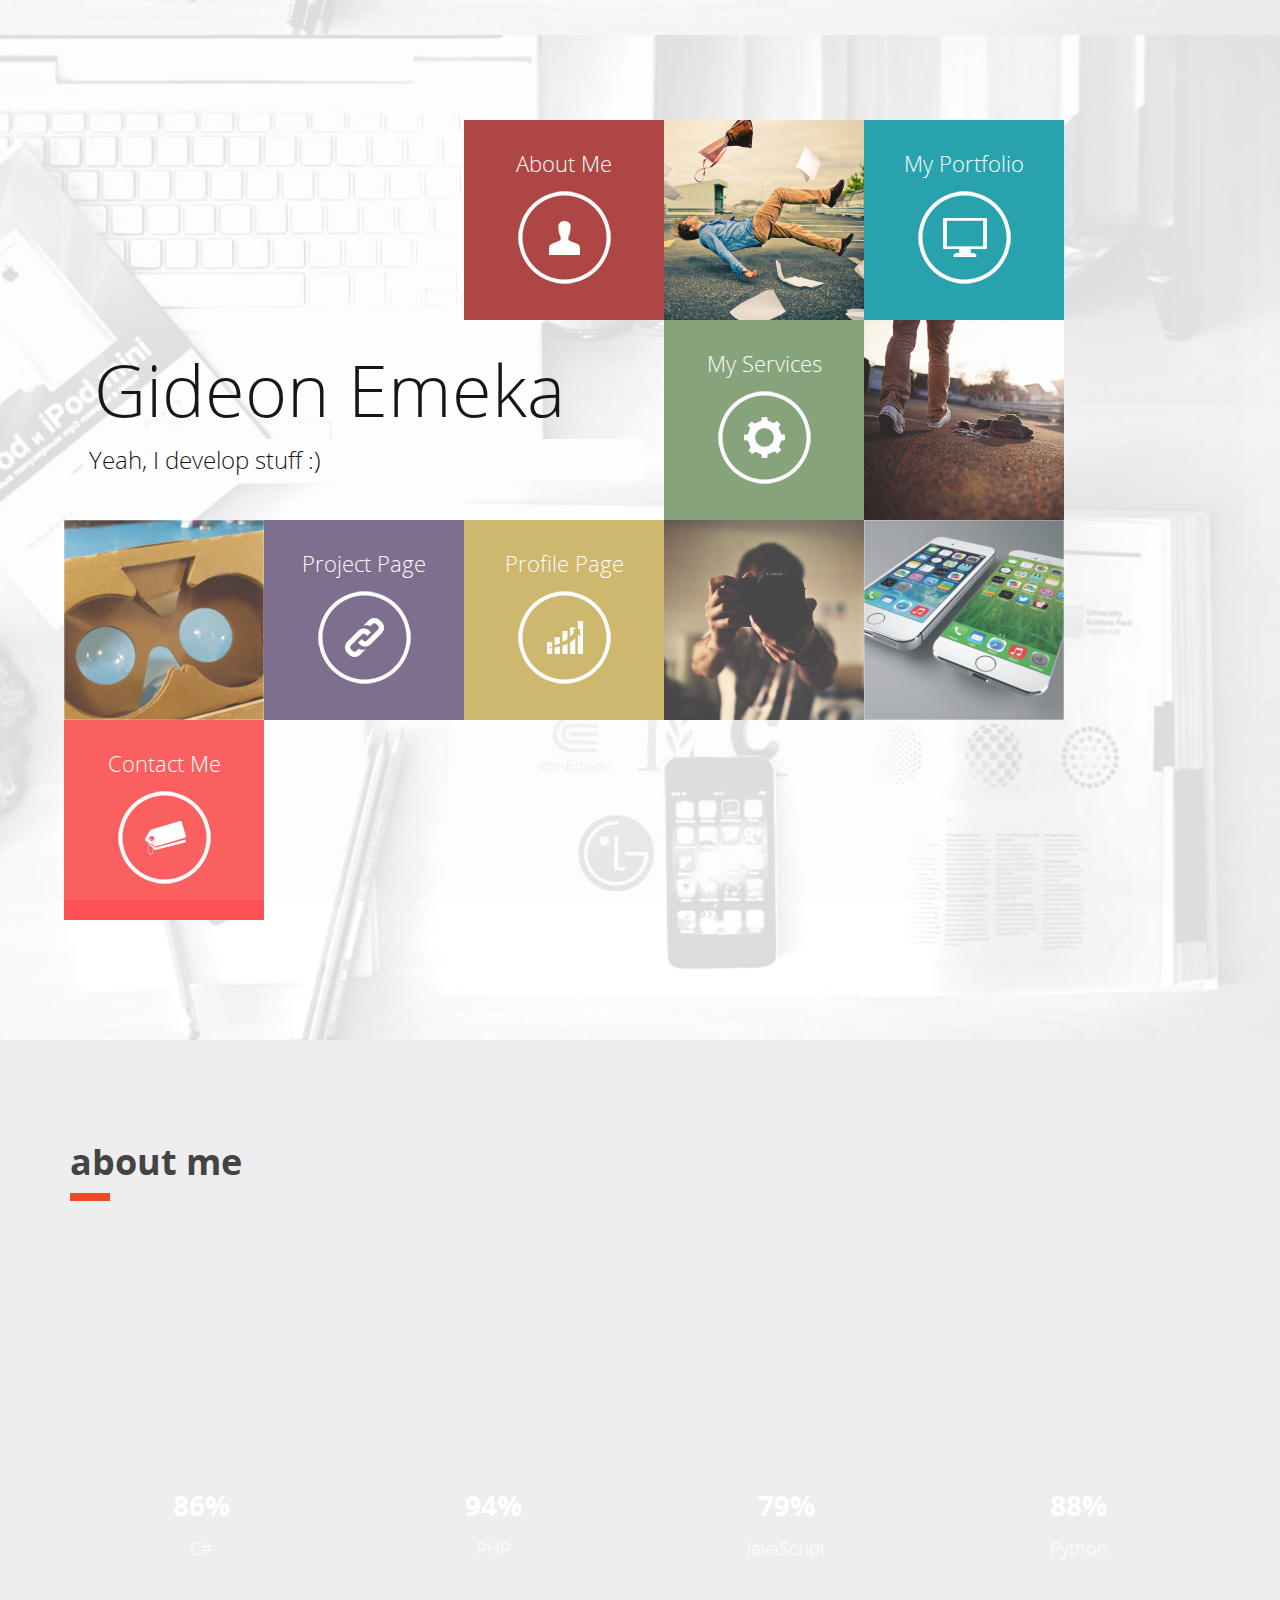
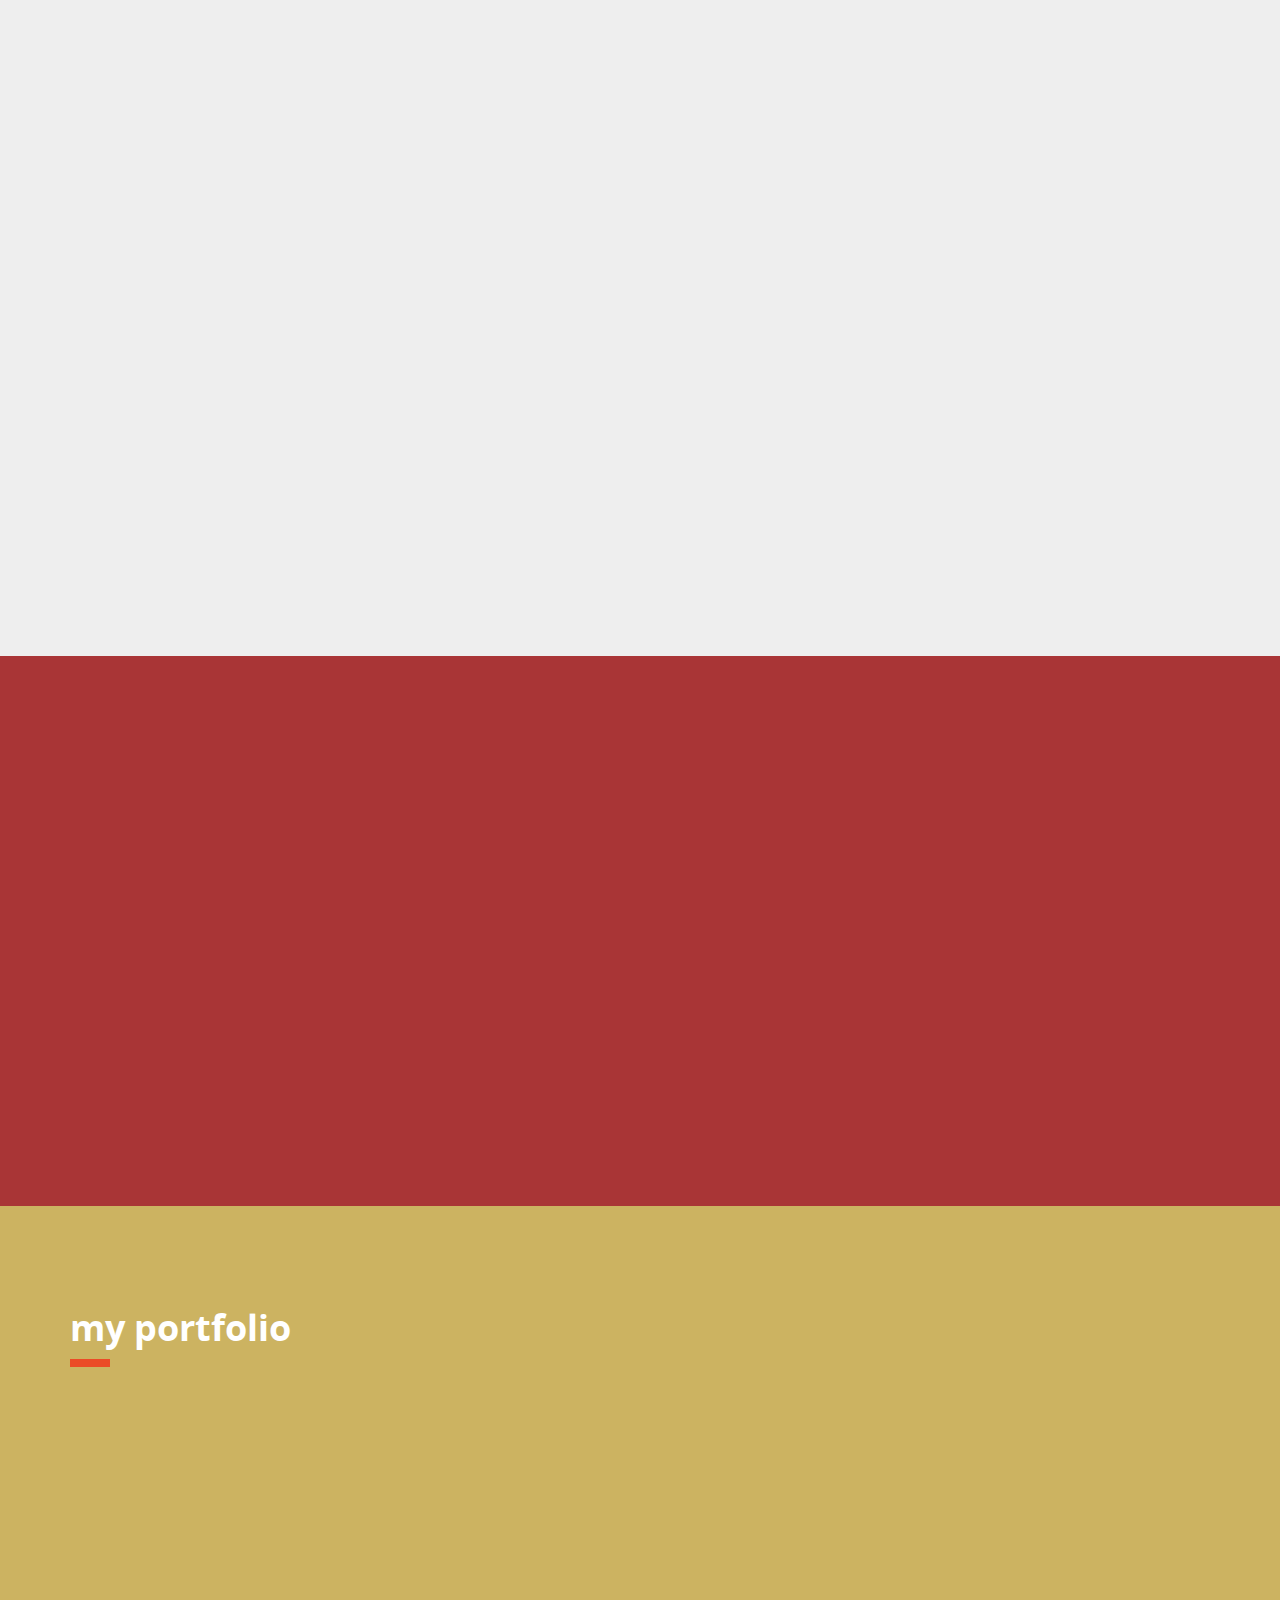
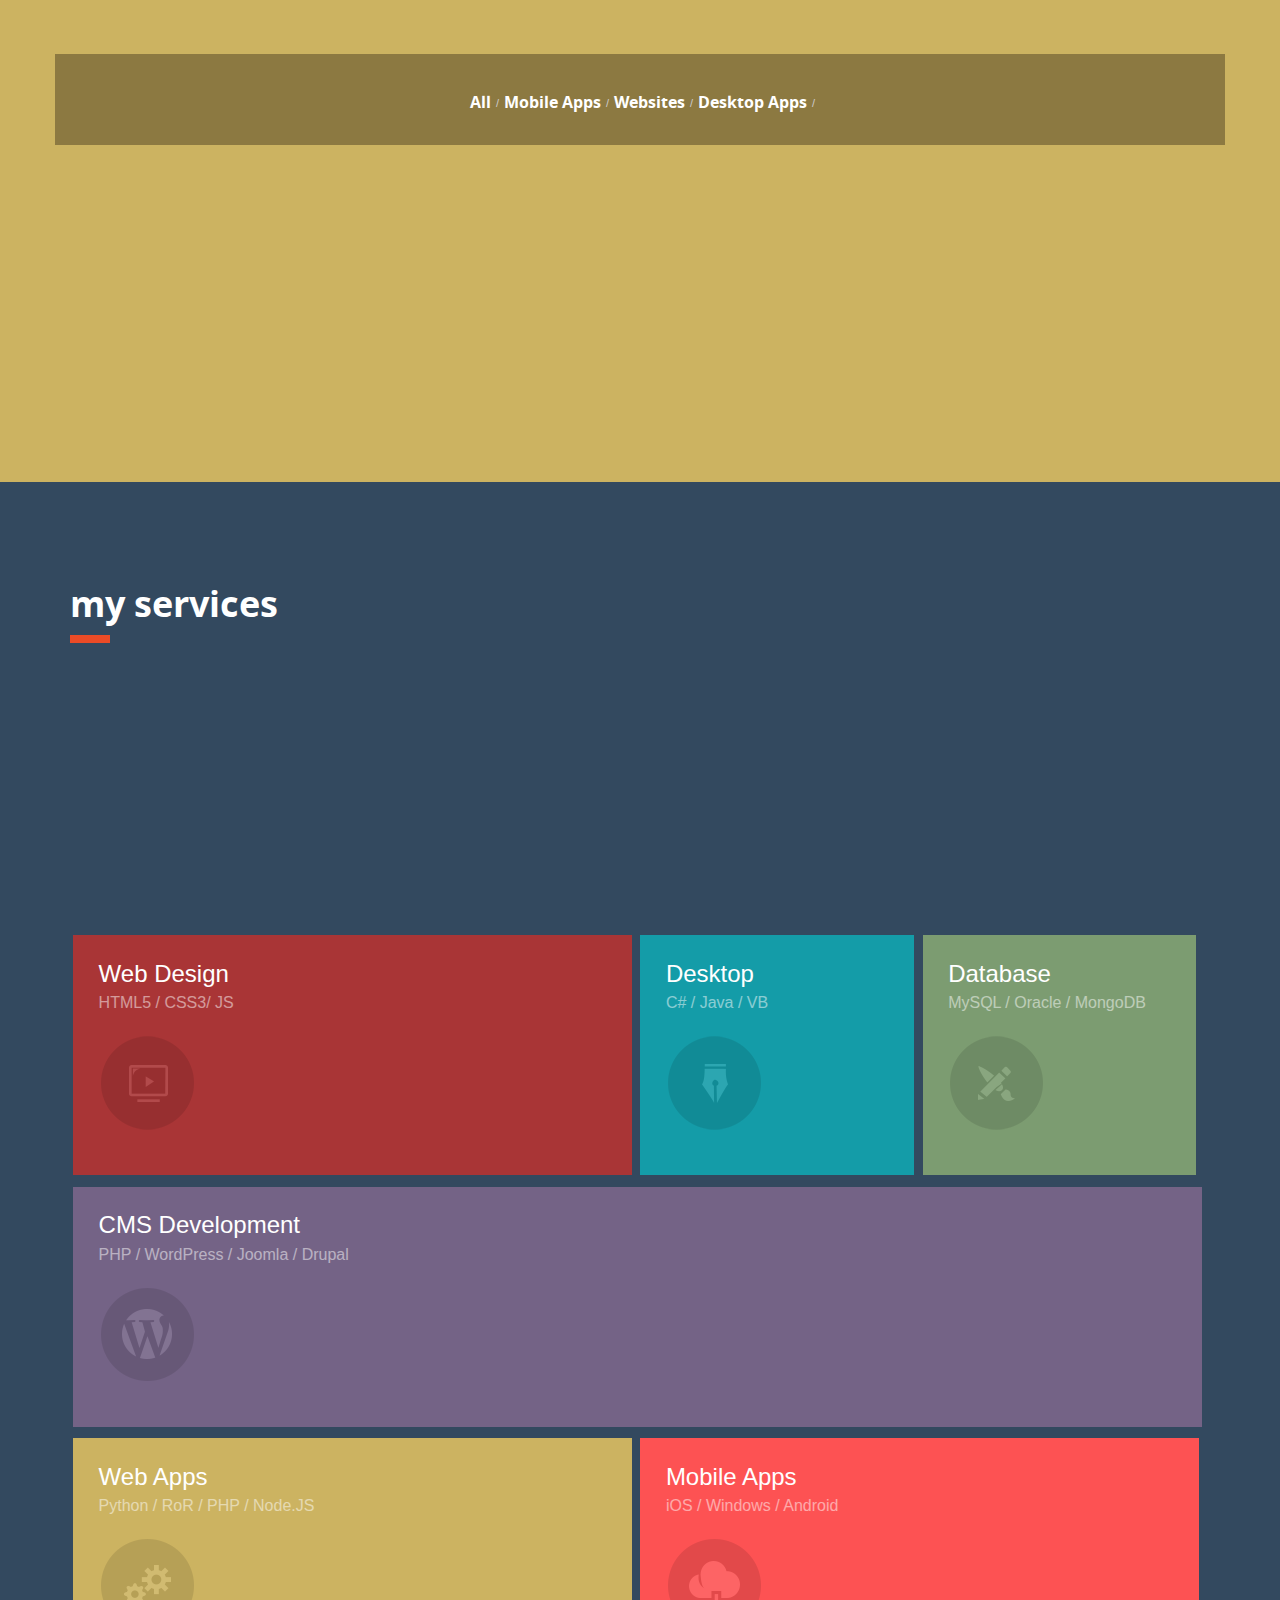
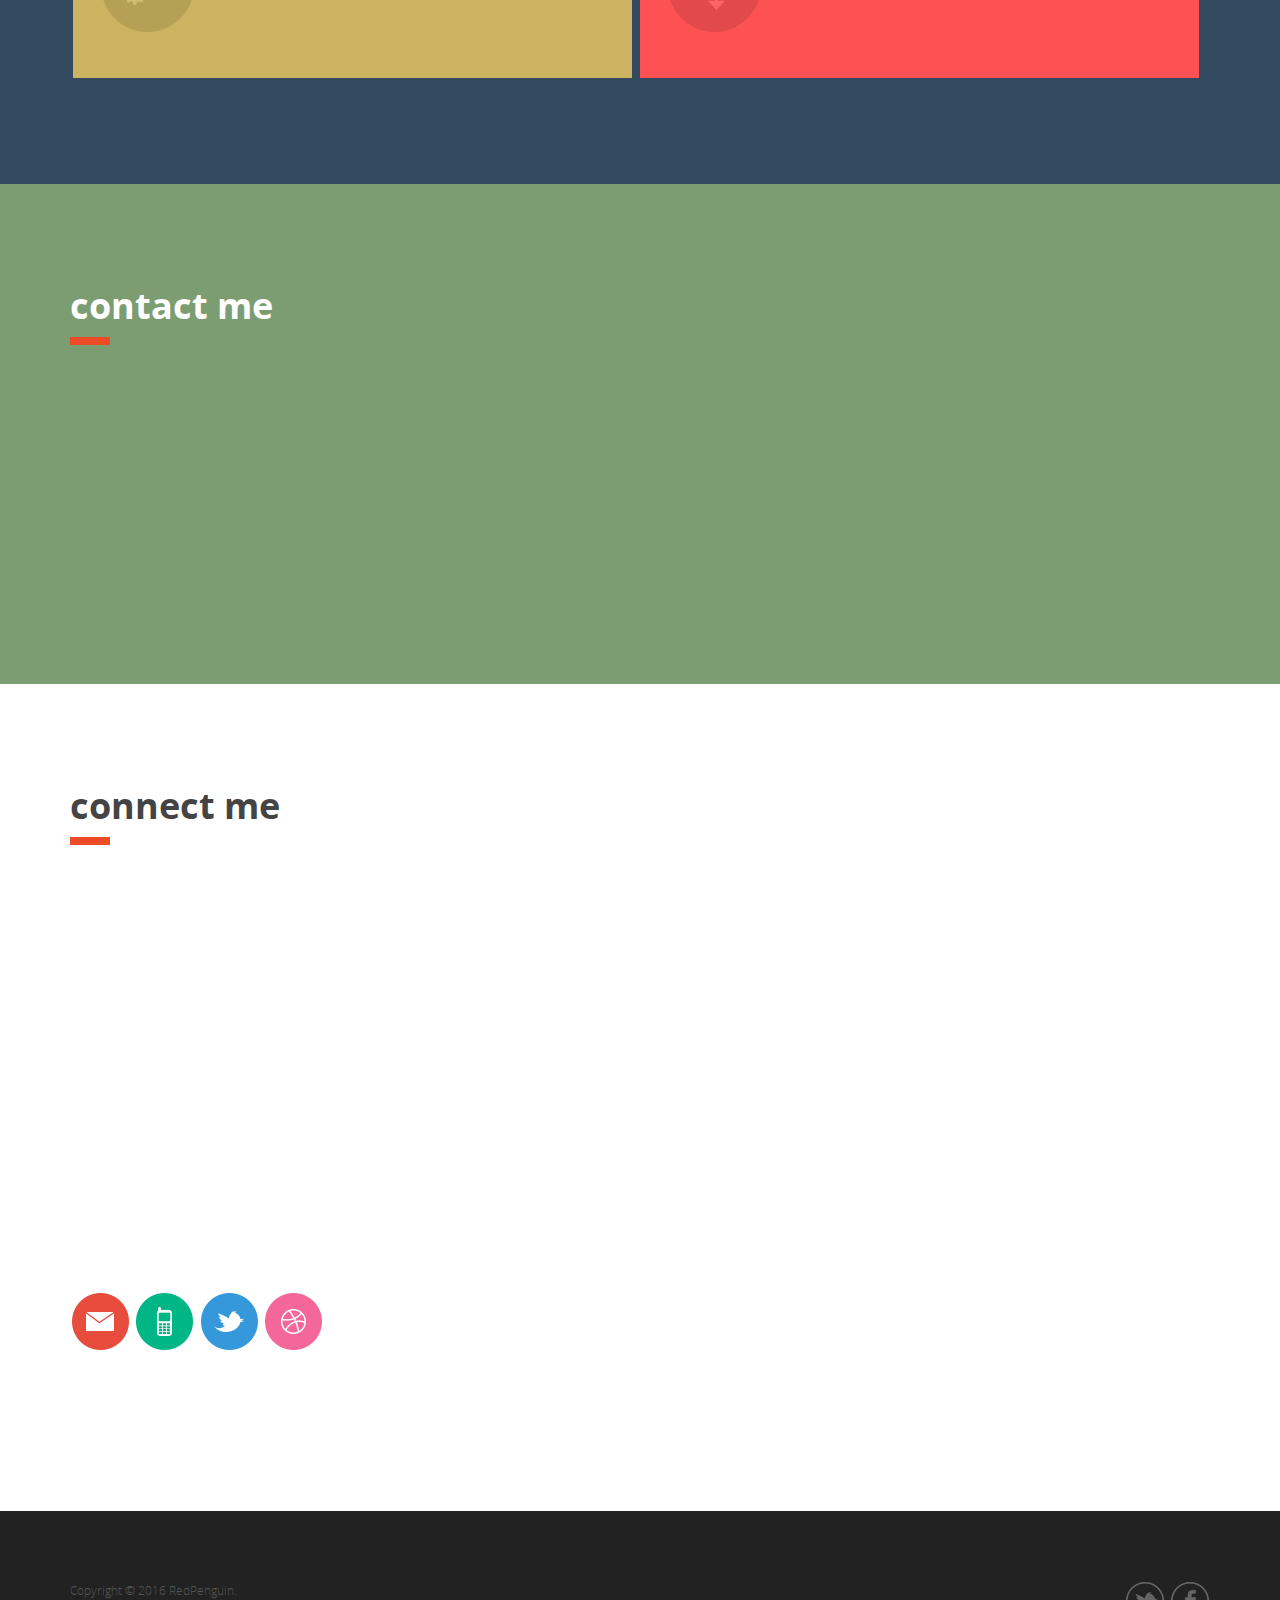
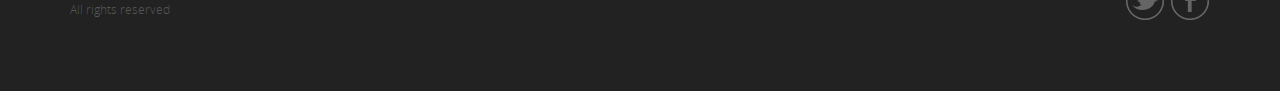
==== commit 80371b5c: "changed portfolio directory" ====
--- a/index.html
+++ b/index.html
@@ -538,7 +538,7 @@
      
 
      <!-- Thumbnails -->
-     <div id="portfoliothumbs" class="fx fx-slideInLeft">
+     <div id="portfolio_thumbs" class="fx fx-slideInLeft">
      
           <ul class="sortablePortfolio clearfix">
 
@@ -546,8 +546,8 @@
               <li data-type="app" class="simple-bg-one">
                   <!-- Thumbnail -->
                   
-                     <img alt="Kollabs" title="Kollabs" src="./images/portfolio_thumbs/app1.png" />
-                     <img alt="Kollabs" title="Kollabs" src="./images/portfolio_thumbs/app1_1.png" class="rollover" />
+                     <img alt="Kollabs" title="Kollabs" src="./images/portfoliothumbs/app1.png" />
+                     <img alt="Kollabs" title="Kollabs" src="./images/portfoliothumbs/app1_1.png" class="rollover" />
                   
                   
               </li>
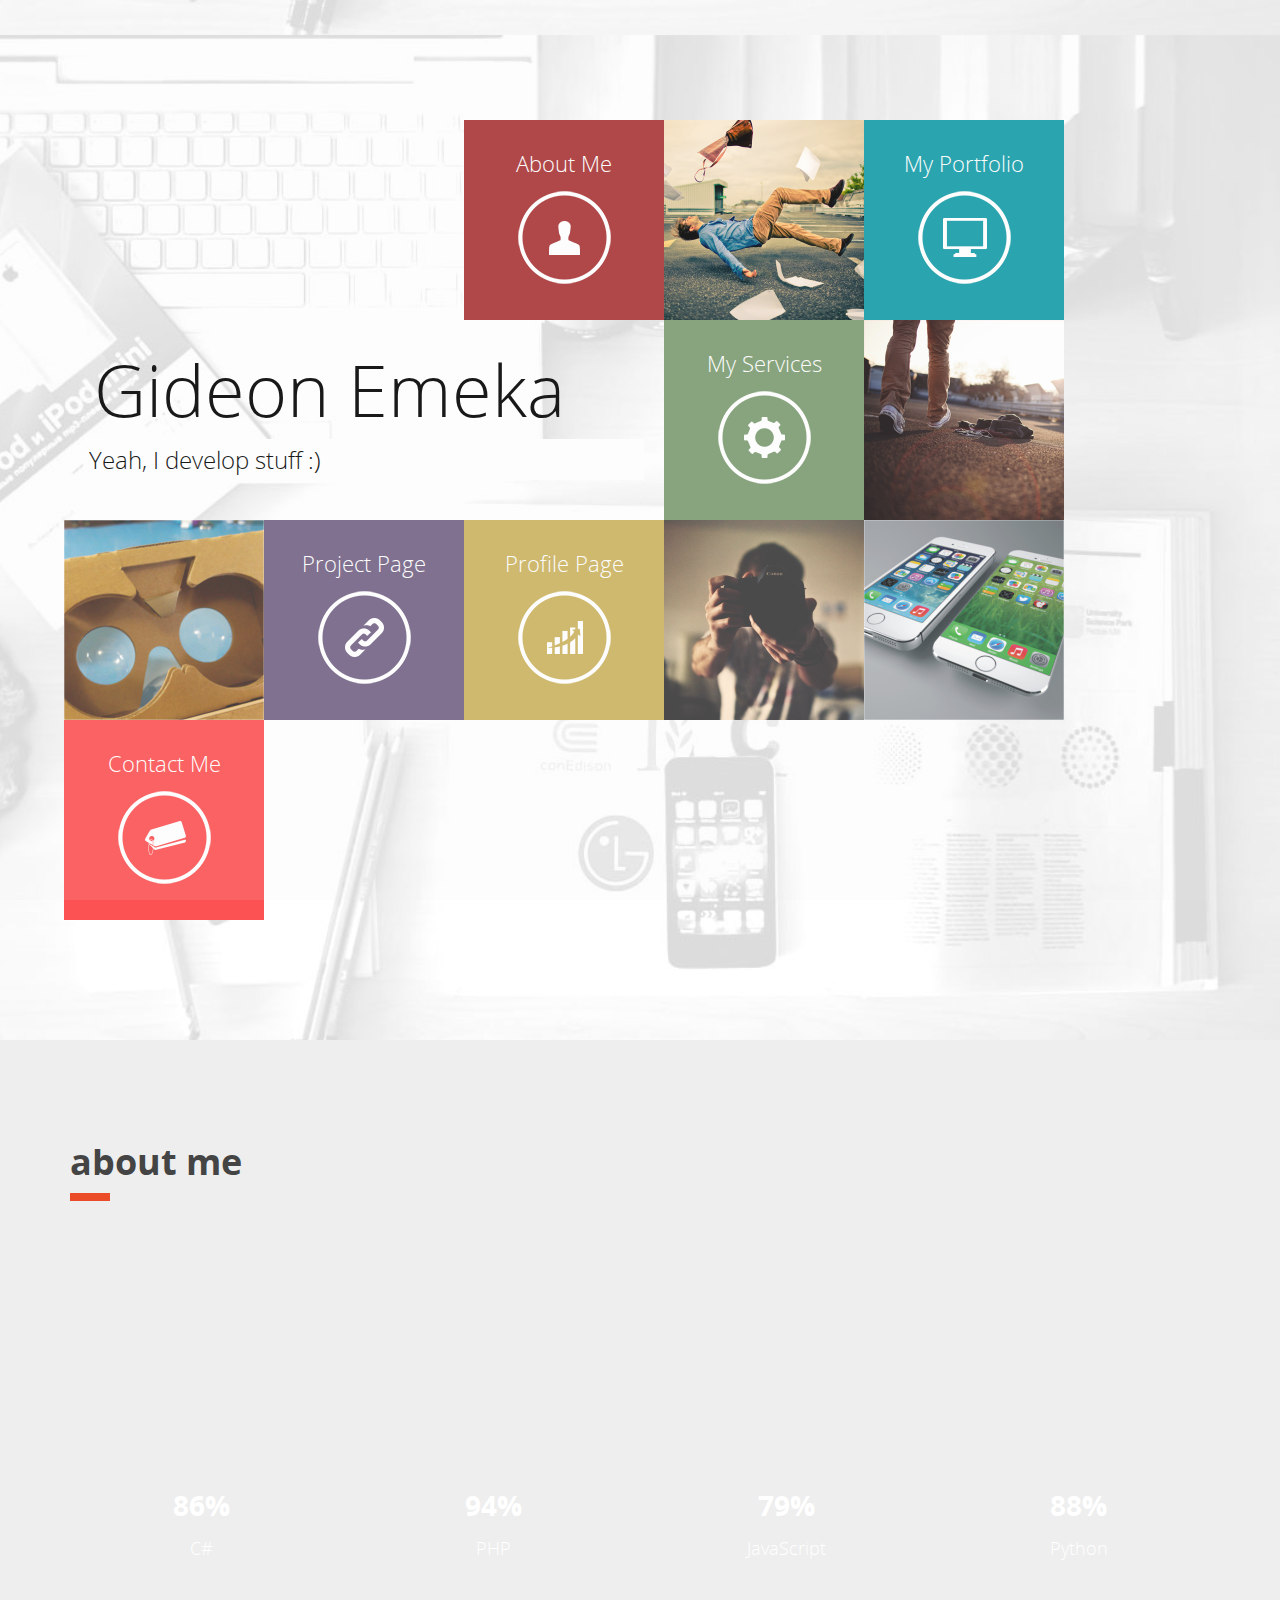
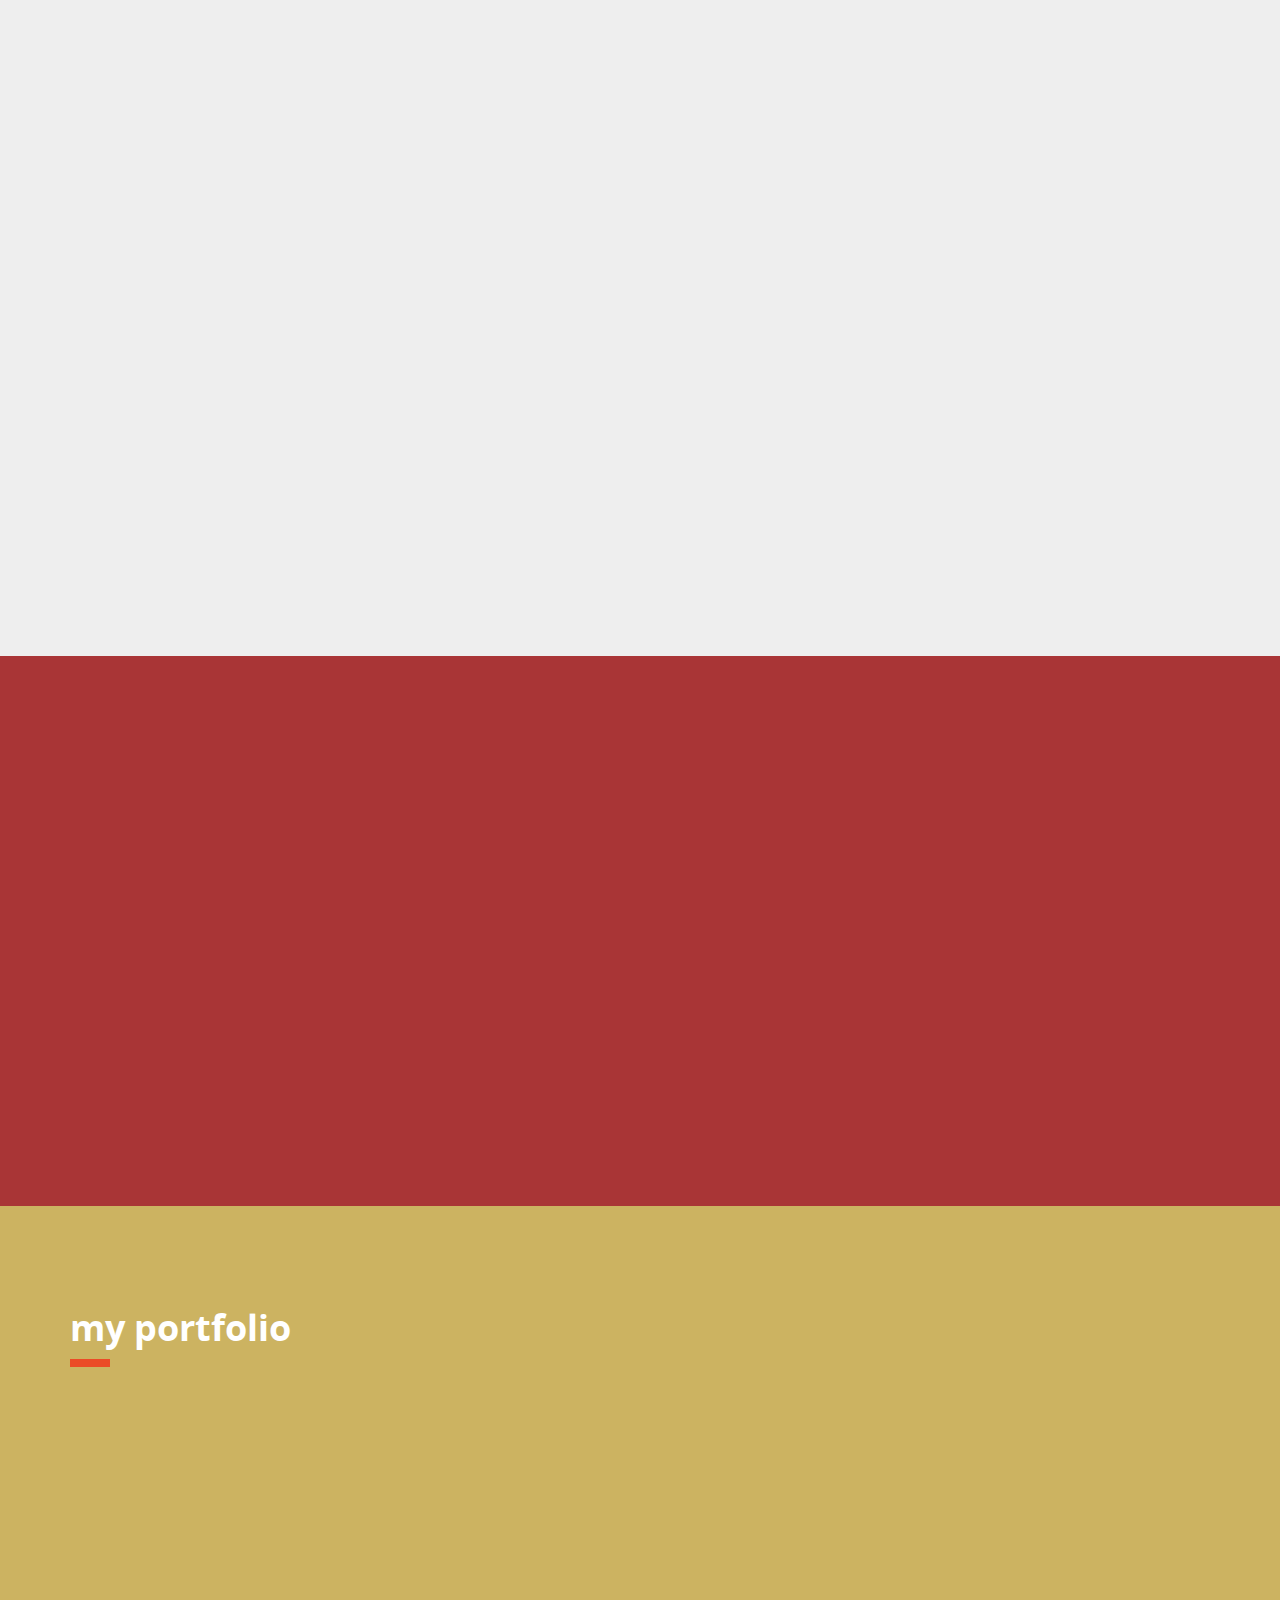
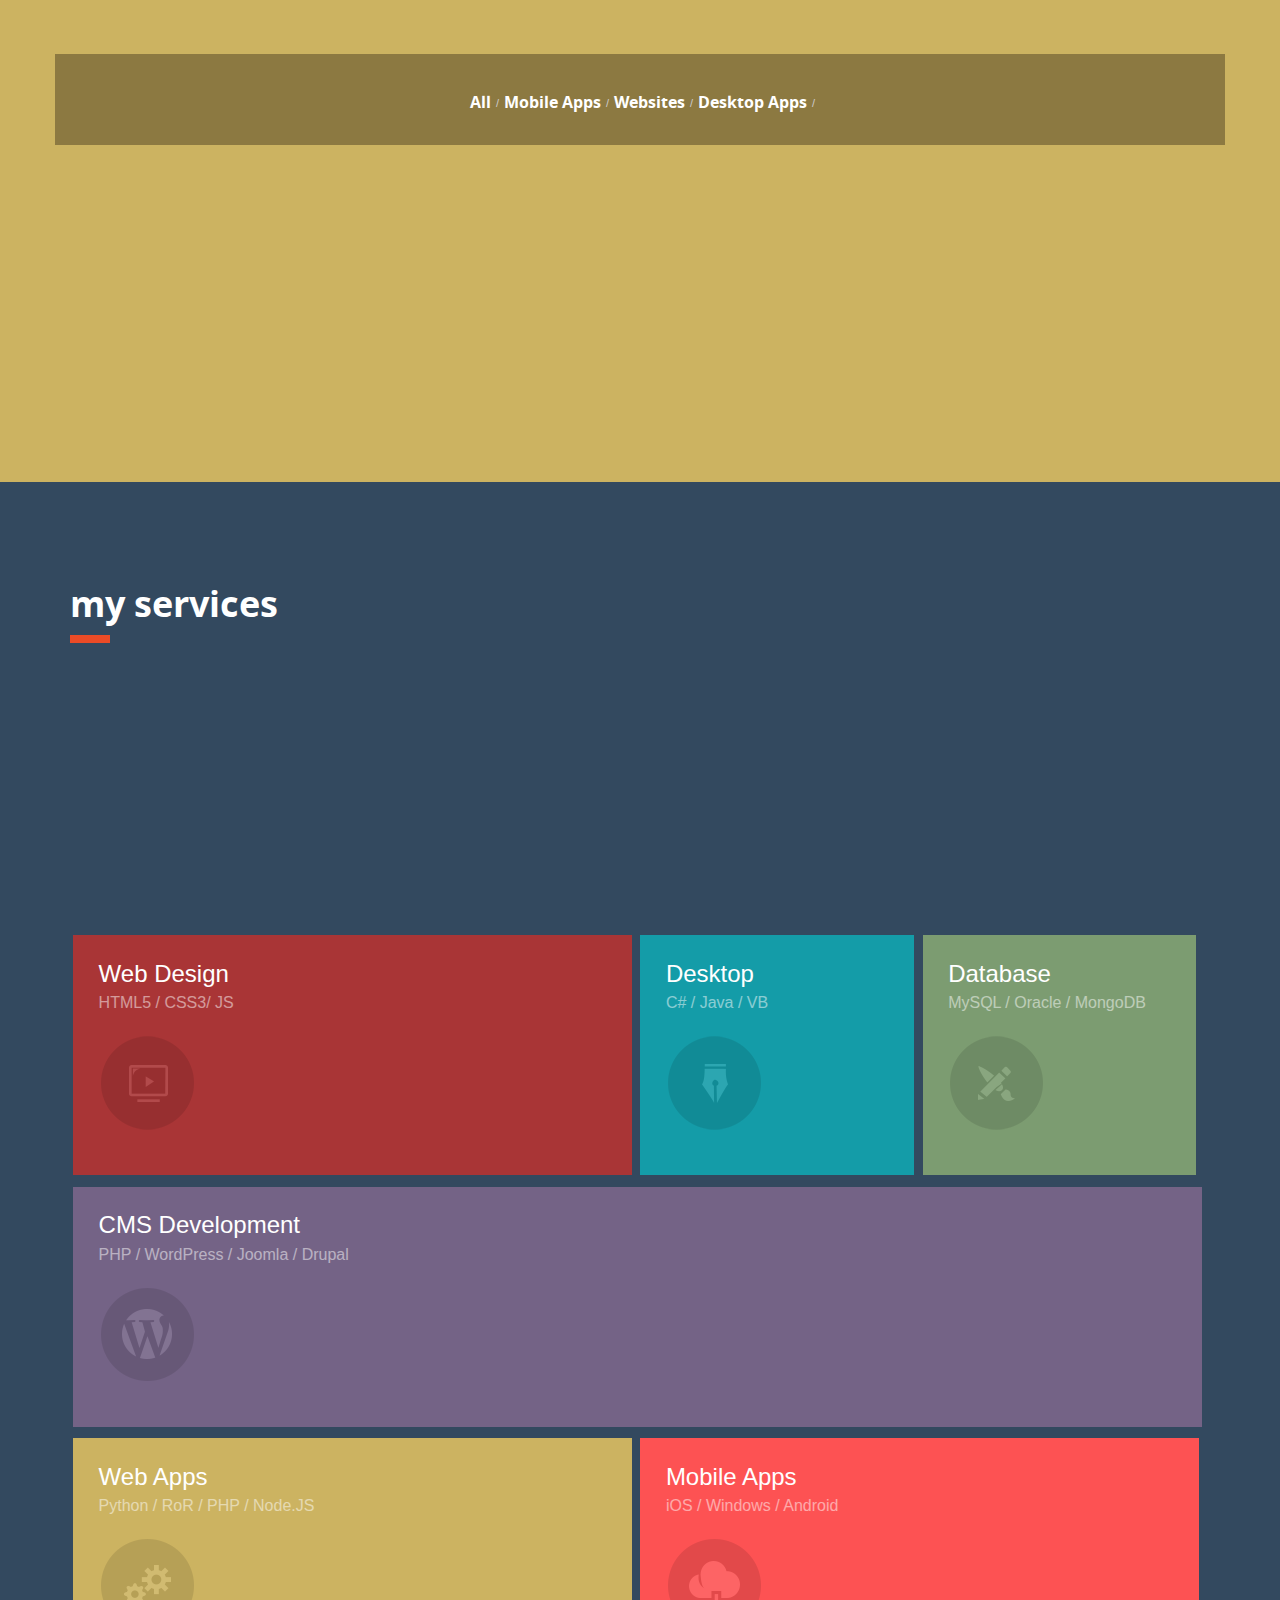
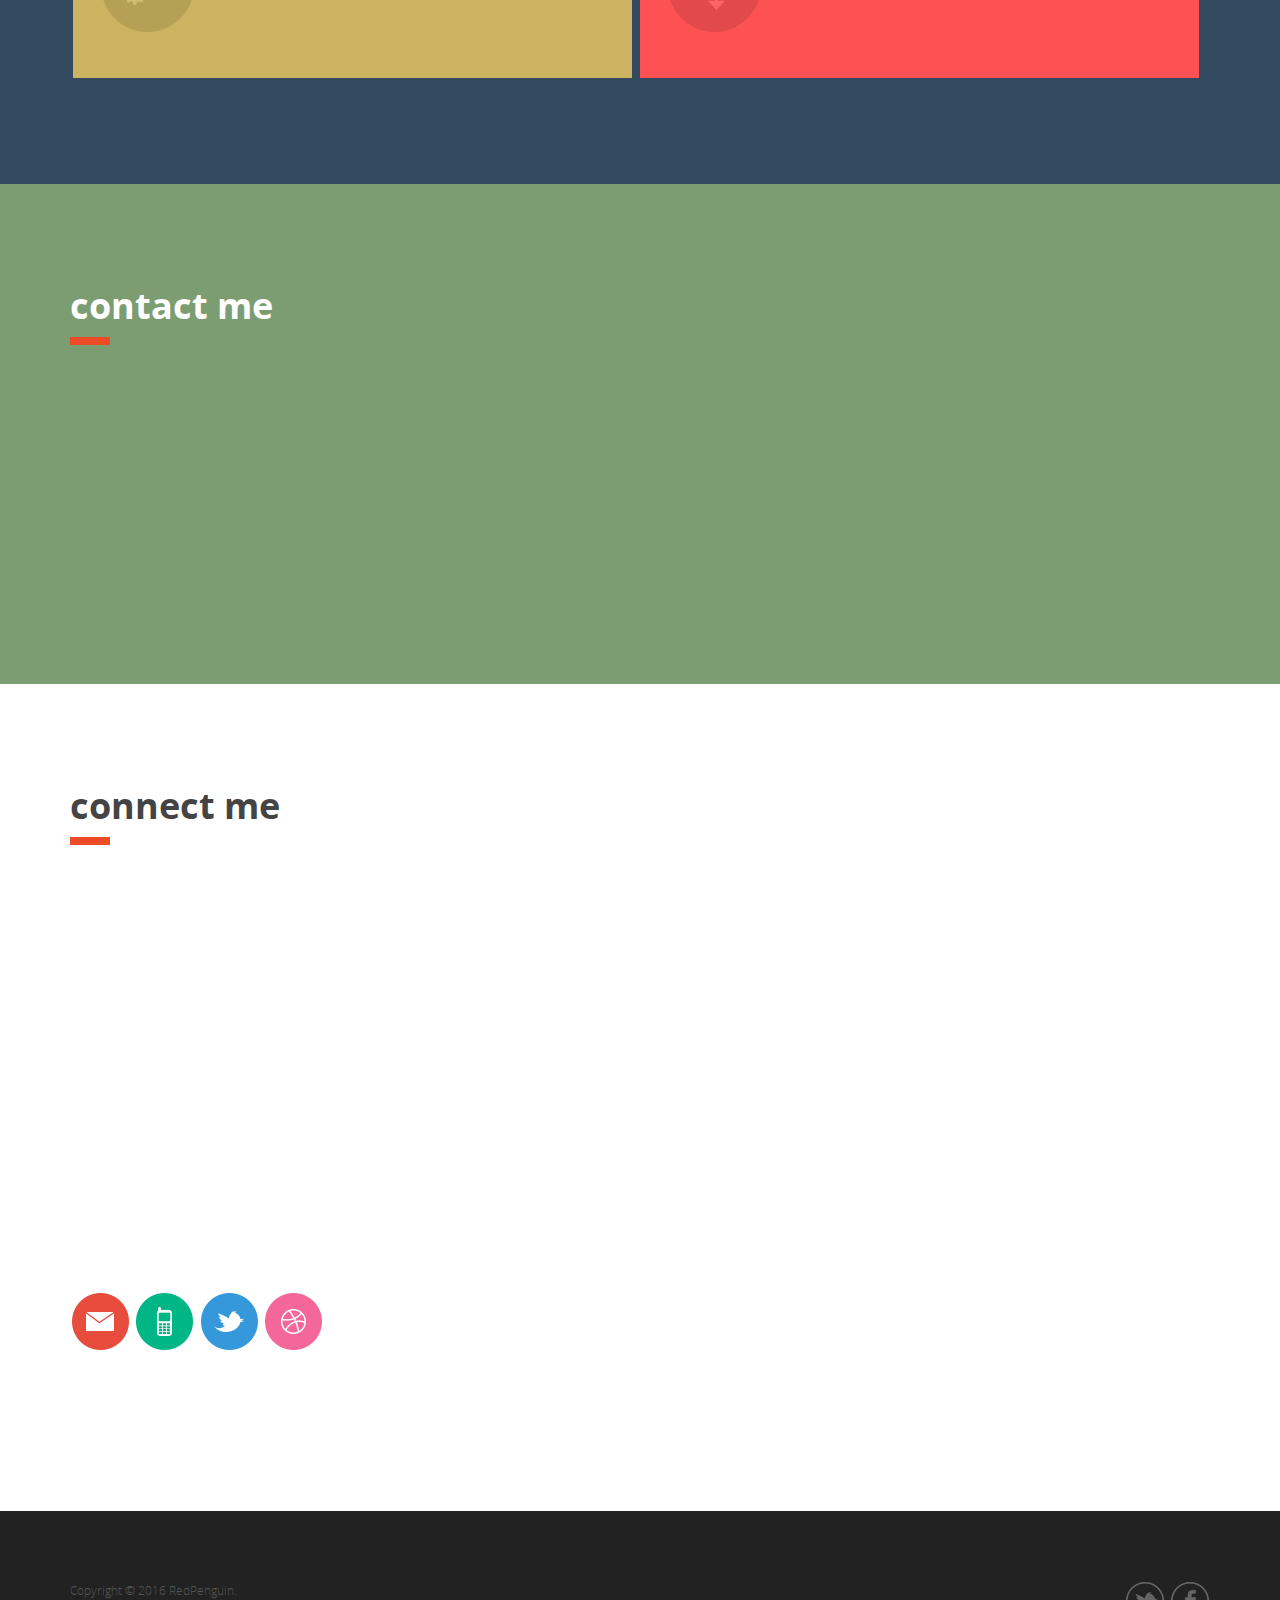
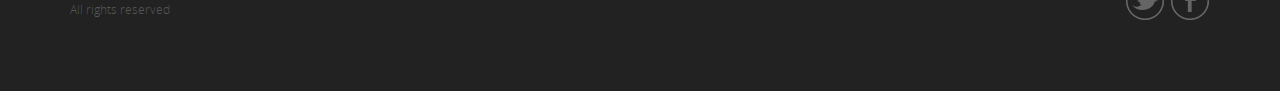
==== commit 380c4983: "Index changes" ====
--- a/index.html
+++ b/index.html
@@ -546,8 +546,8 @@
               <li data-type="app" class="simple-bg-one">
                   <!-- Thumbnail -->
                   
-                     <img alt="Kollabs" title="Kollabs" src="./images/portfoliothumbs/app1.png" />
-                     <img alt="Kollabs" title="Kollabs" src="./images/portfoliothumbs/app1_1.png" class="rollover" />
+                     <img alt="Kollabs" title="Kollabs" src="./images/portfolio/app1.png" />
+                     <img alt="Kollabs" title="Kollabs" src="./images/portfolio/app1_1.png" class="rollover" />
                   
                   
               </li>
@@ -556,8 +556,8 @@
               <li data-type="desk" class="simple-bg-two">
                   <!-- Thumbnail -->
                   
-                     <img alt="Aggrego" title="Aggrego" src="./images/portfolio_thumbs/desk1.png" />
-                     <img alt="Aggrego" title="Aggrego" src="./images/portfolio_thumbs/desk1_1.png" class="rollover" />
+                     <img alt="Aggrego" title="Aggrego" src="./images/portfolio/desk1.png" />
+                     <img alt="Aggrego" title="Aggrego" src="./images/portfolio/desk1_1.png" class="rollover" />
                   
               </li>
               
@@ -565,8 +565,8 @@
               <li data-type="web" class="simple-bg-three">
                   <!-- Thumbnail -->
                   
-                     <img alt="Penweavers" title="Penweavers" src="./images/portfolio_thumbs/web1.png" />
-                     <img alt="Penweavers" title="Penweavers" src="./images/portfolio_thumbs/web1_1.png" class="rollover" />
+                     <img alt="Penweavers" title="Penweavers" src="./images/portfolio/web1.png" />
+                     <img alt="Penweavers" title="Penweavers" src="./images/portfolio/web1_1.png" class="rollover" />
                  
                   
               </li>
@@ -575,8 +575,8 @@
               <li data-type="desk" class="simple-bg-four">
                   <!-- Thumbnail -->
                 
-                     <img alt="SmartKeep" title="SmartKeep" src="./images/portfolio_thumbs/desk2.png" />
-                     <img alt="SmartKeep" title="SmartKeep" src="./images/portfolio_thumbs/desk2_2.png" class="rollover" />
+                     <img alt="SmartKeep" title="SmartKeep" src="./images/portfolio/desk2.png" />
+                     <img alt="SmartKeep" title="SmartKeep" src="./images/portfolio/desk2_2.png" class="rollover" />
                   
               </li>
               
@@ -584,8 +584,8 @@
               <li data-type="app" class="simple-bg-five">
                   <!-- Thumbnail -->
                
-                     <img alt="Fundr" title="Fundr" src="./images/portfolio_thumbs/app2.png" />
-                     <img alt="Fundr" title="Fundr" src="./images/portfolio_thumbs/app2_2.png" class="rollover" />
+                     <img alt="Fundr" title="Fundr" src="./images/portfolio/app2.png" />
+                     <img alt="Fundr" title="Fundr" src="./images/portfolio/app2_2.png" class="rollover" />
                
               </li>
               
@@ -593,8 +593,8 @@
               <li data-type="web" class="simple-bg-six">
                   <!-- Thumbnail -->
                   
-                     <img alt="Mediamall" title="Mediamall" src="./images/portfolio_thumbs/web2.png" />
-                     <img alt="Mediamall" title="Mediamall" src="./images/portfolio_thumbs/web2_2.png" class="rollover" />
+                     <img alt="Mediamall" title="Mediamall" src="./images/portfolio/web2.png" />
+                     <img alt="Mediamall" title="Mediamall" src="./images/portfolio/web2_2.png" class="rollover" />
                   
                   
               </li>
@@ -603,8 +603,8 @@
               <li data-type="app" class="simple-bg-seven">
                   <!-- Thumbnail -->
                   
-                     <img alt="iShare" title="iShare" src="./images/portfolio_thumbs/app3.png" />
-                     <img alt="iShare" title="iShare" src="./images/portfolio_thumbs/app3_3.png" class="rollover" />
+                     <img alt="iShare" title="iShare" src="./images/portfolio/app3.png" />
+                     <img alt="iShare" title="iShare" src="./images/portfolio/app3_3.png" class="rollover" />
                   
               </li>
               
@@ -612,8 +612,8 @@
               <li data-type="web" class="simple-bg-eight">
                   <!-- Thumbnail -->
                   
-                     <img alt="Sellit" title="Sellit" src="./images/portfolio_thumbs/web3.png" />
-                     <img alt="Sellit" title="Sellit" src="./images/portfolio_thumbs/web3_3.png" class="rollover" />
+                     <img alt="Sellit" title="Sellit" src="./images/portfolio/web3.png" />
+                     <img alt="Sellit" title="Sellit" src="./images/portfolio/web3_3.png" class="rollover" />
                  
                   
               </li>
@@ -622,8 +622,8 @@
               <li data-type="desk" class="simple-bg-one">
                   <!-- Thumbnail -->
                  
-                     <img alt="Fitizio" title="Fitizio" src="./images/portfolio_thumbs/desk3.png" />
-                     <img alt="Fitizio" title="Fitizio" src="./images/portfolio_thumbs/desk3_3.png" class="rollover" />
+                     <img alt="Fitizio" title="Fitizio" src="./images/portfolio/desk3.png" />
+                     <img alt="Fitizio" title="Fitizio" src="./images/portfolio/desk3_3.png" class="rollover" />
                   </a>
                   
               </li>
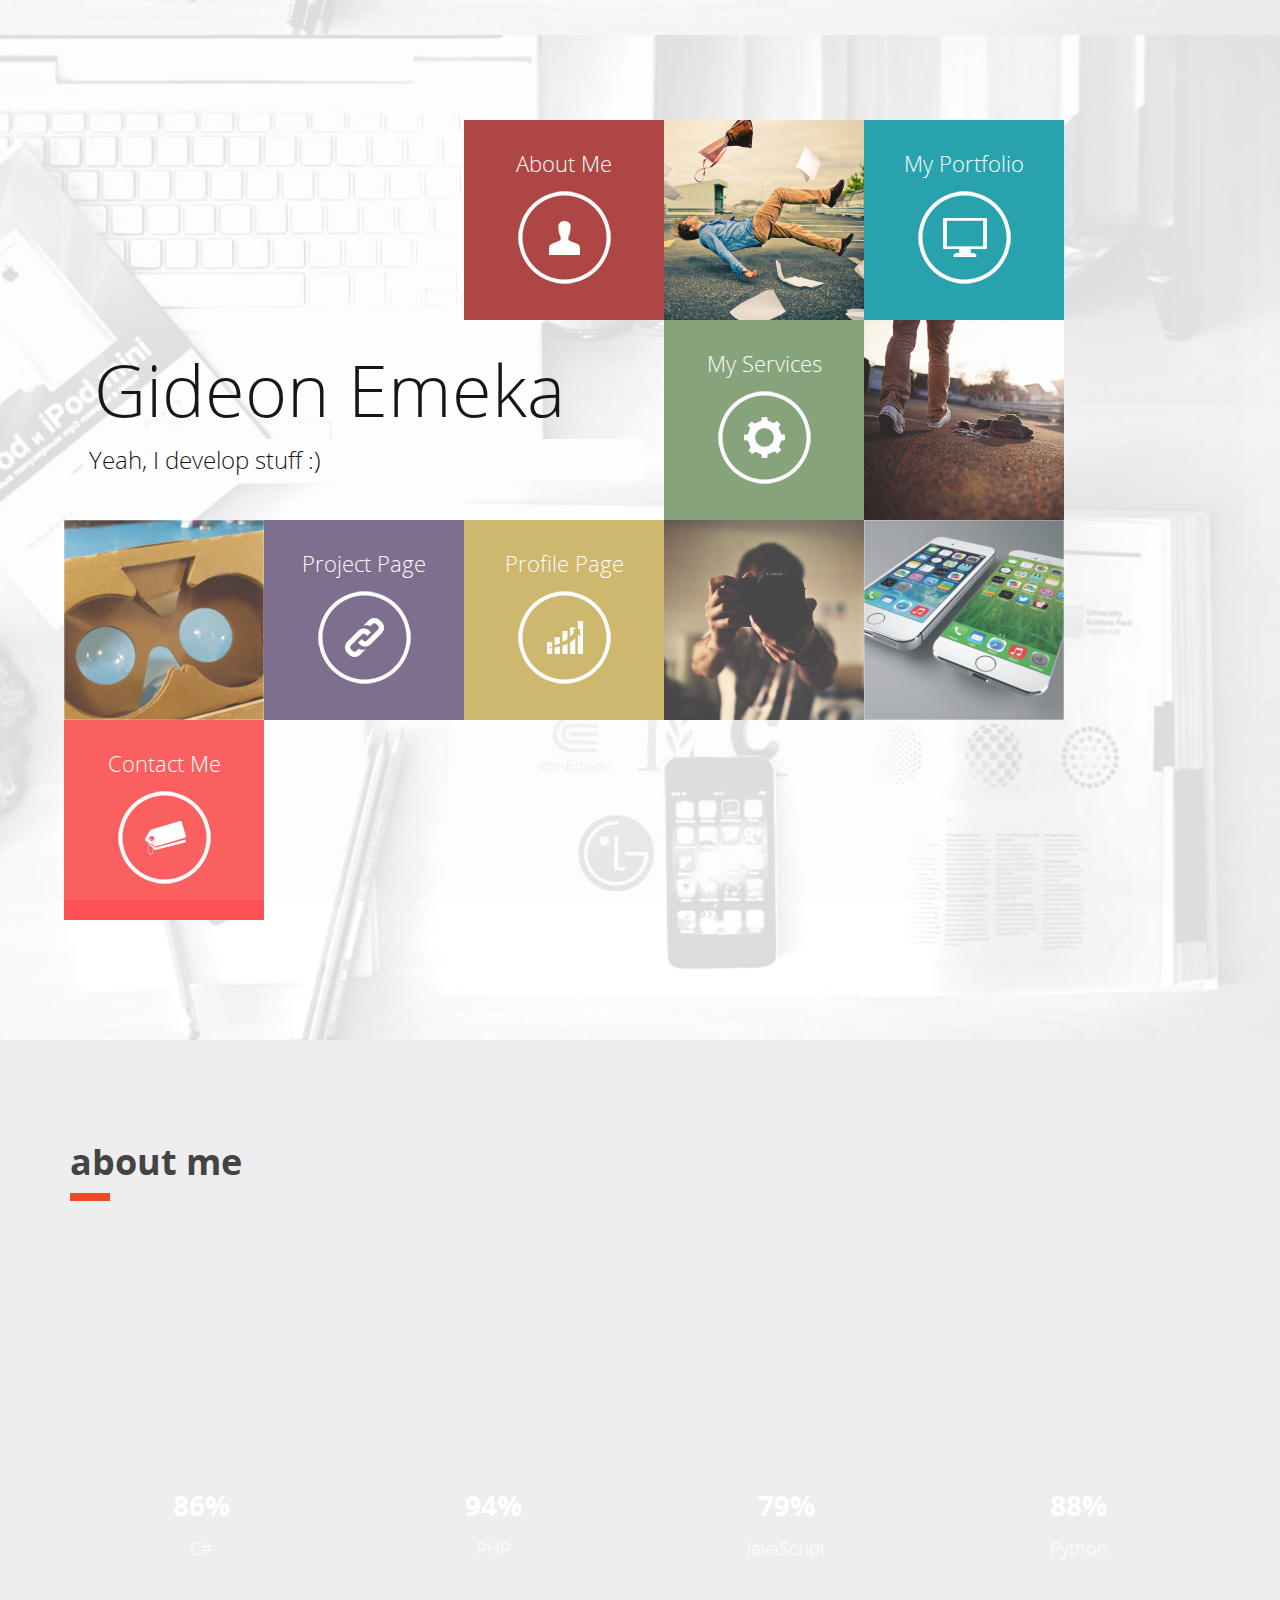
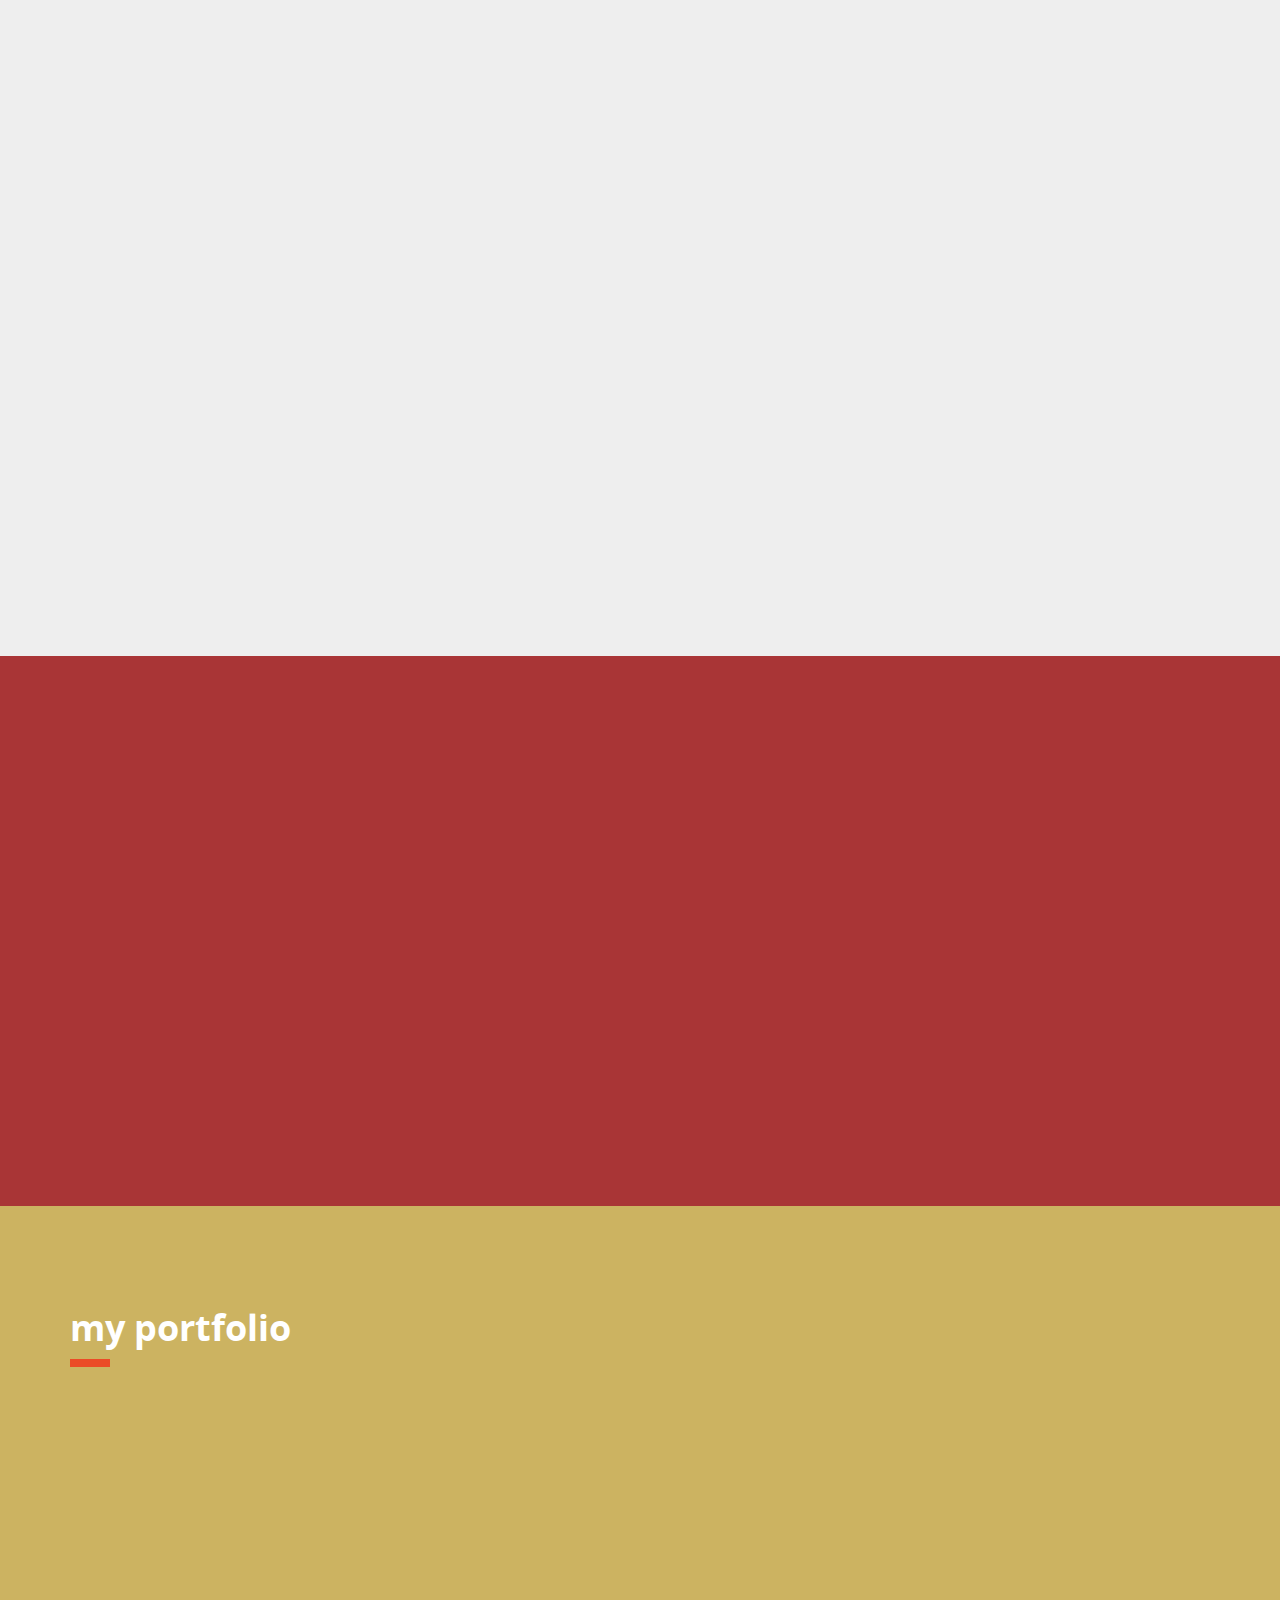
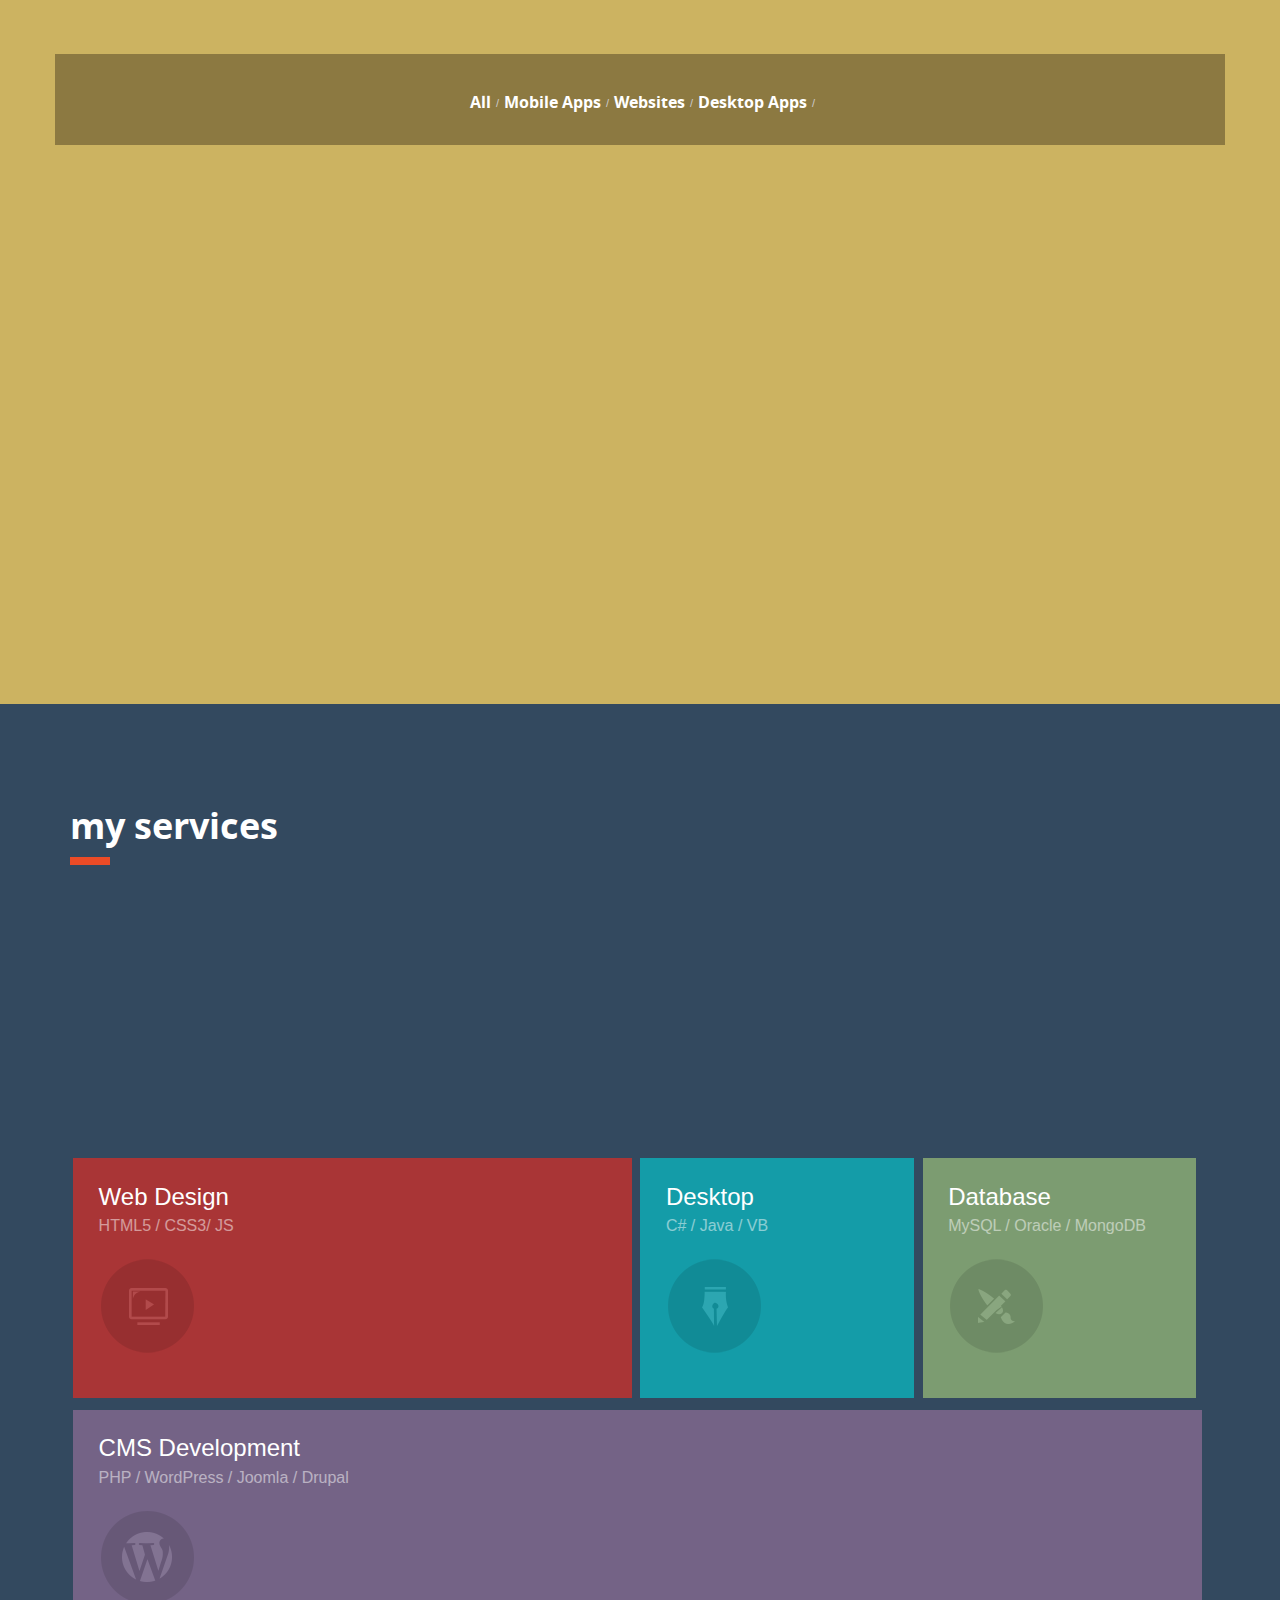
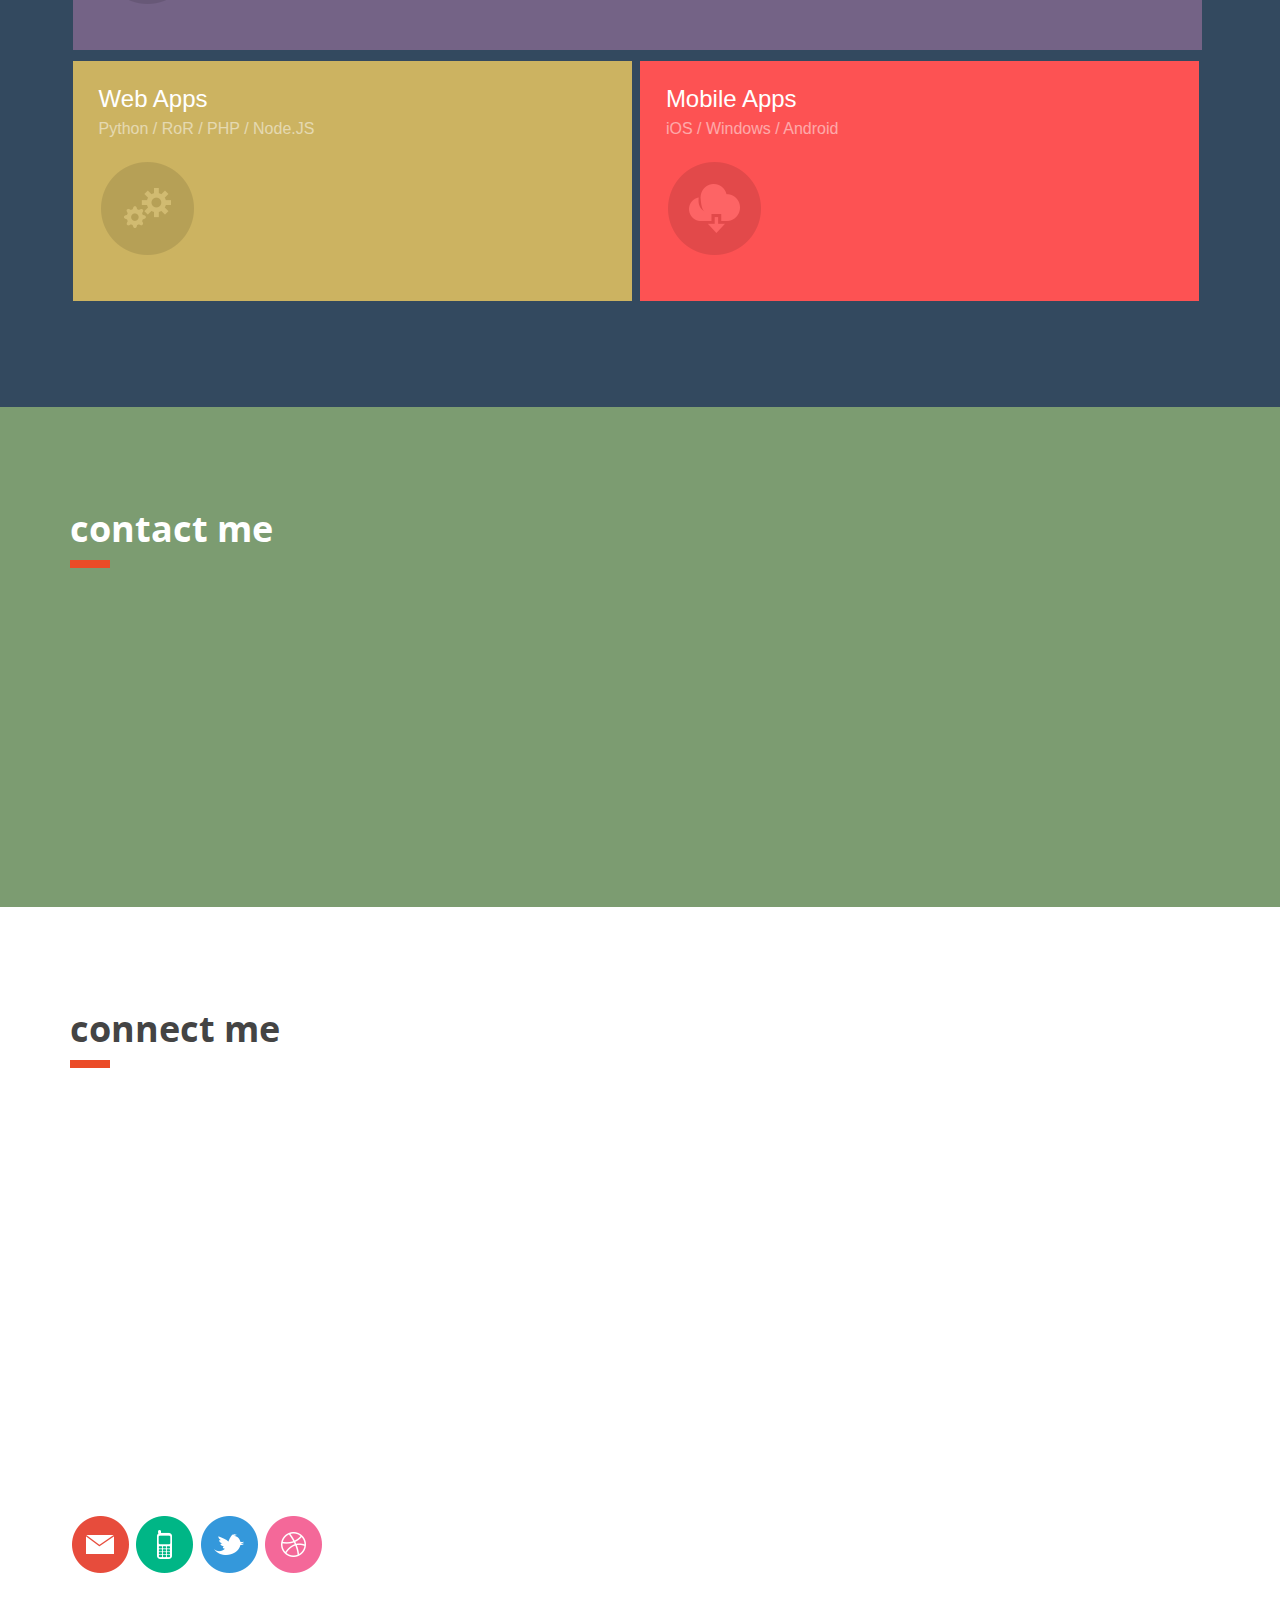
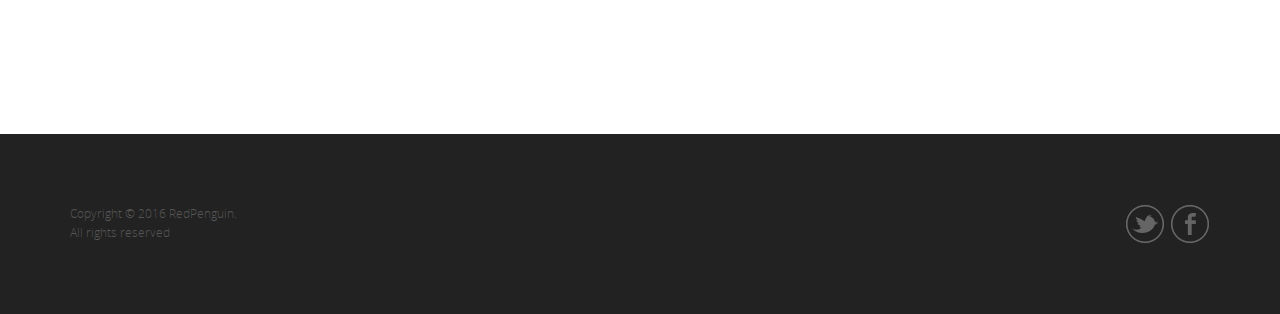
==== commit 14da36ee: "New change" ====
--- a/index.html
+++ b/index.html
@@ -546,7 +546,7 @@
               <li data-type="app" class="simple-bg-one">
                   <!-- Thumbnail -->
                   
-                     <img alt="Kollabs" title="Kollabs" src="./images/portfolio/app1.png" />
+                     <img alt="Kollabs" title="Kollabs" src="./images/services/01.png" />
                      <img alt="Kollabs" title="Kollabs" src="./images/portfolio/app1_1.png" class="rollover" />
                   
                   
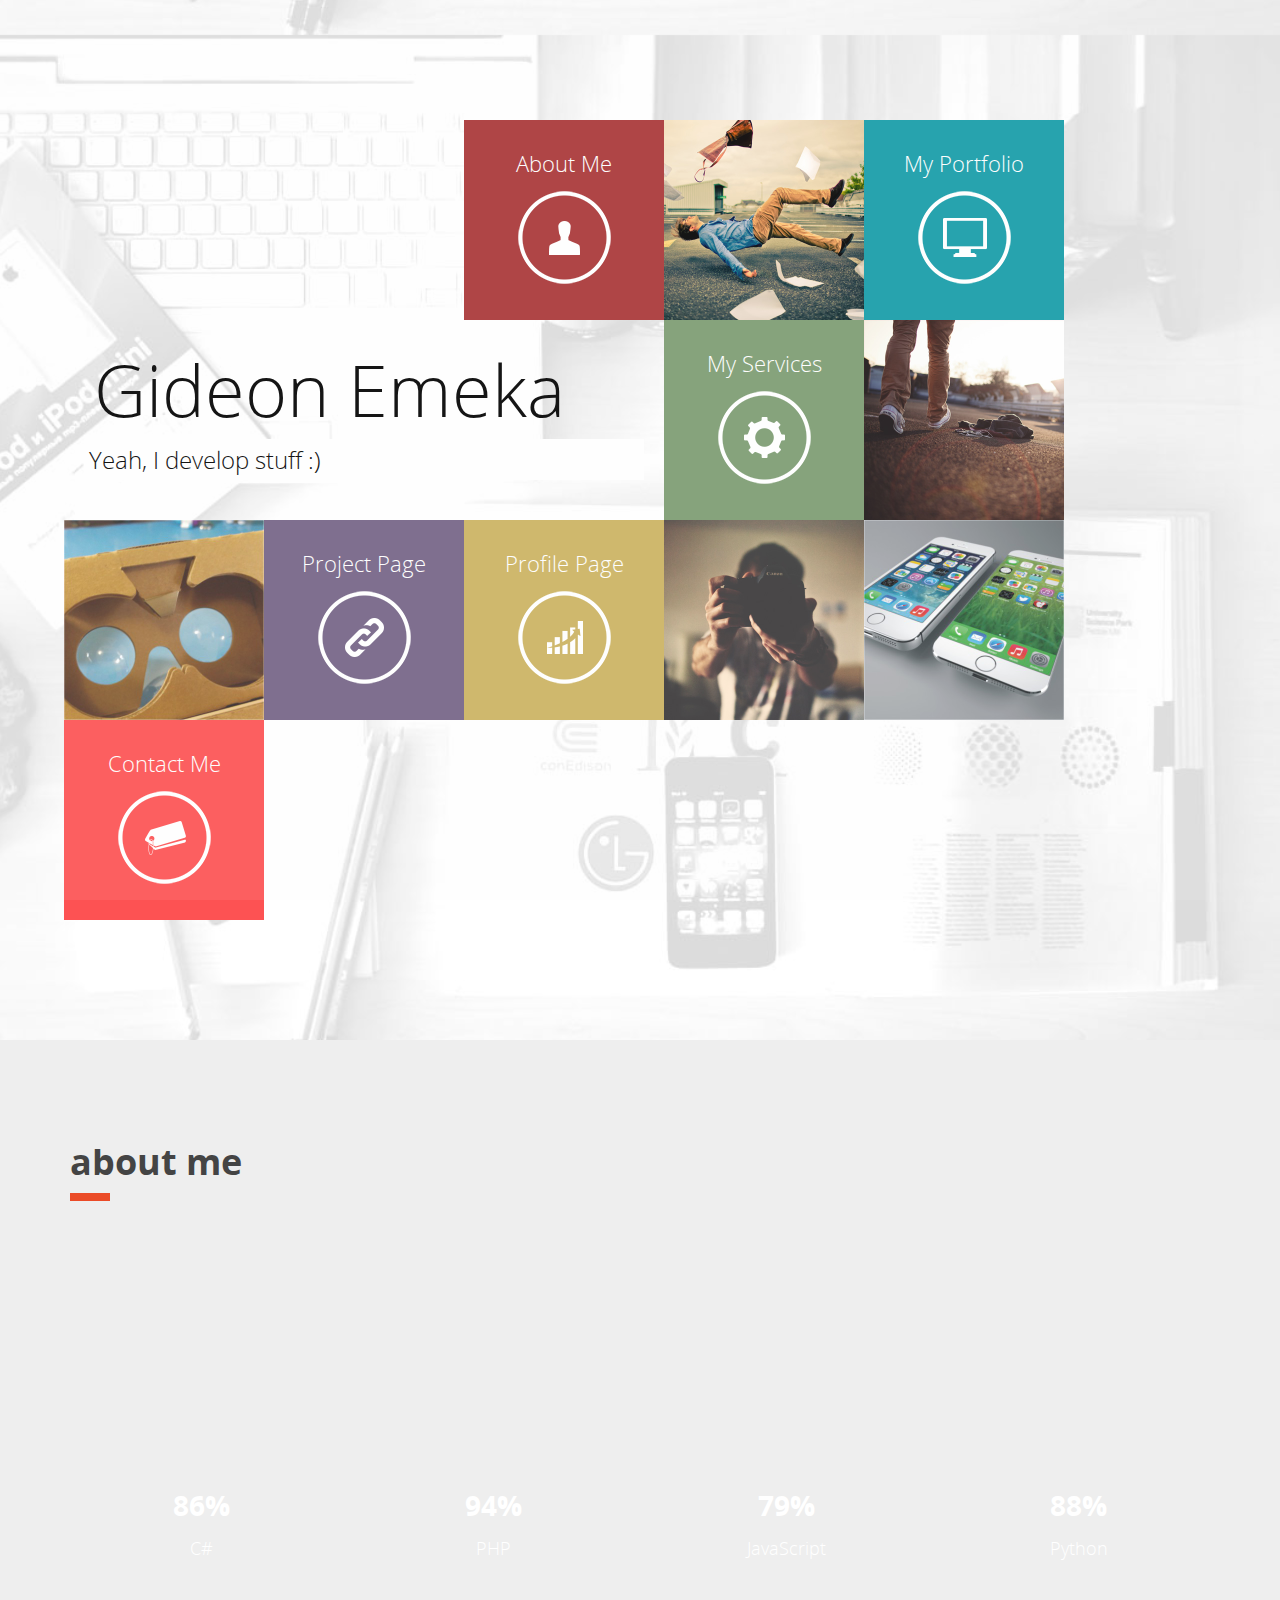
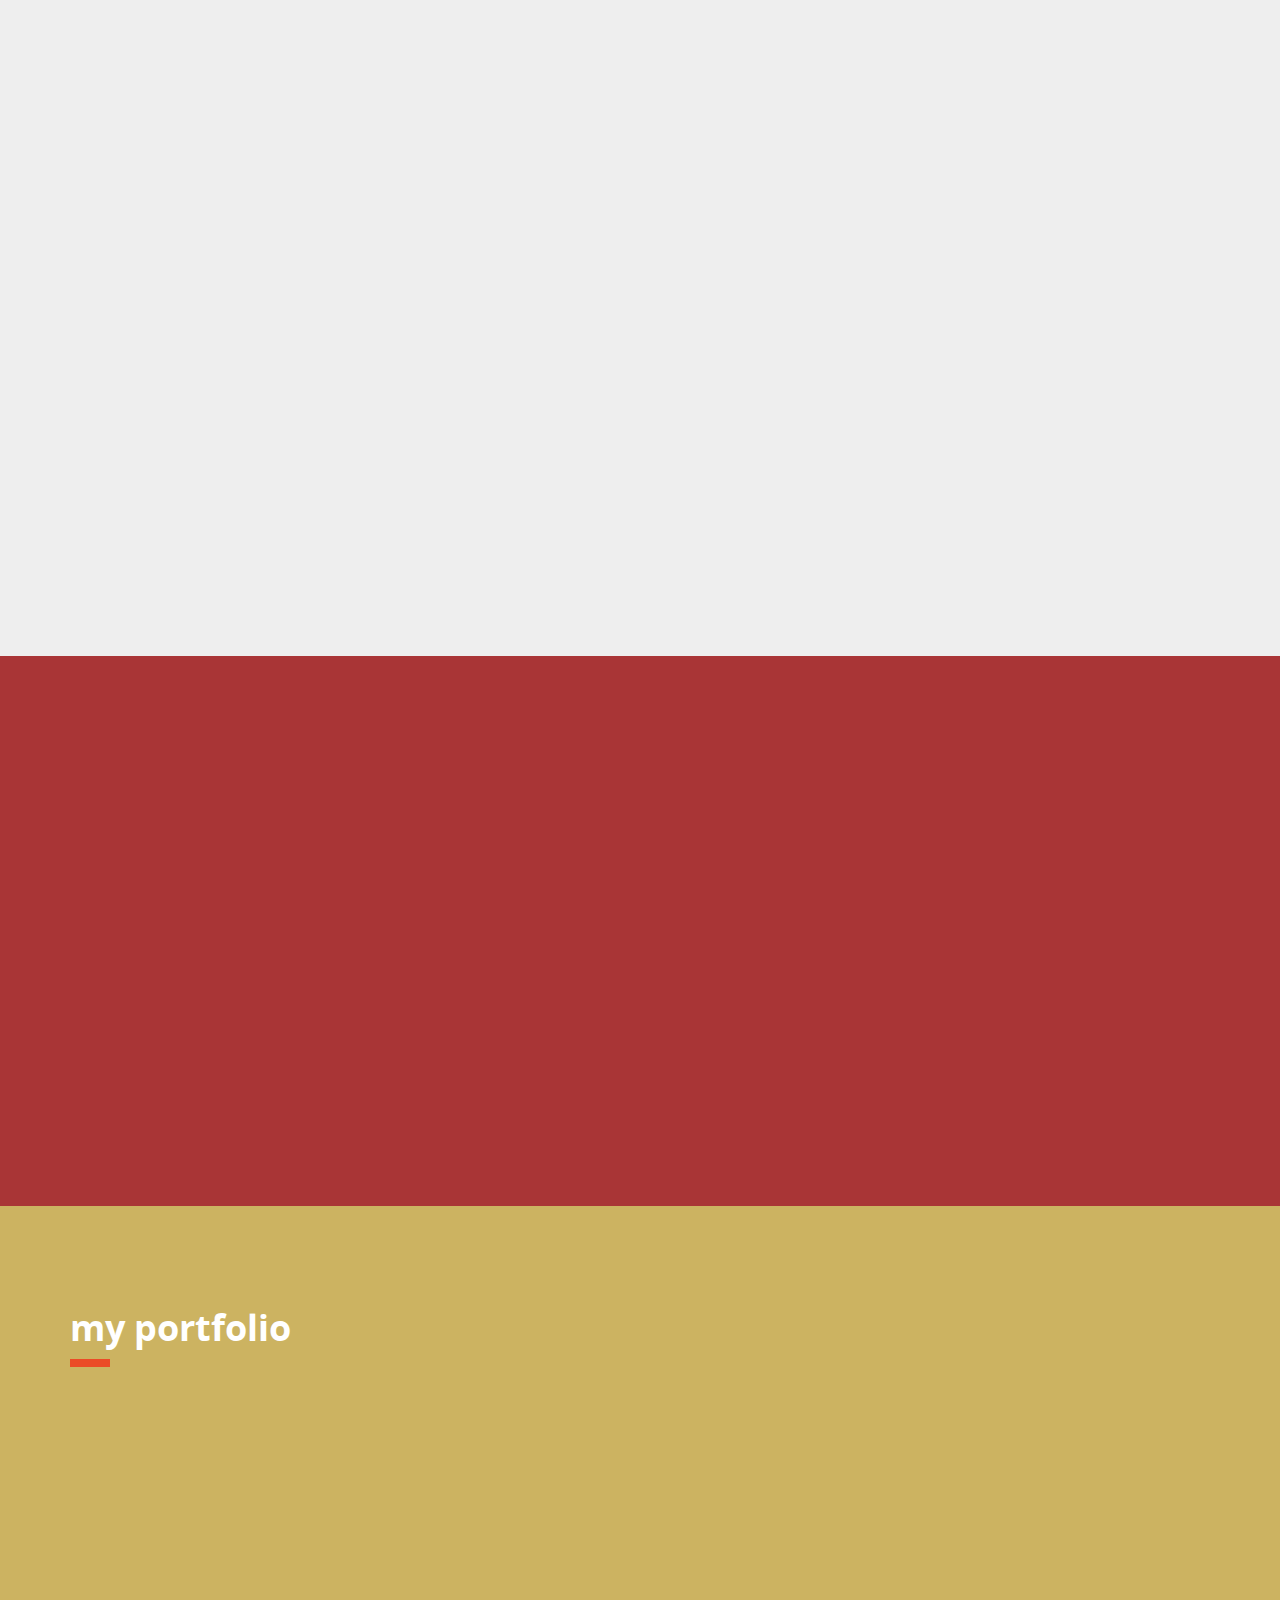
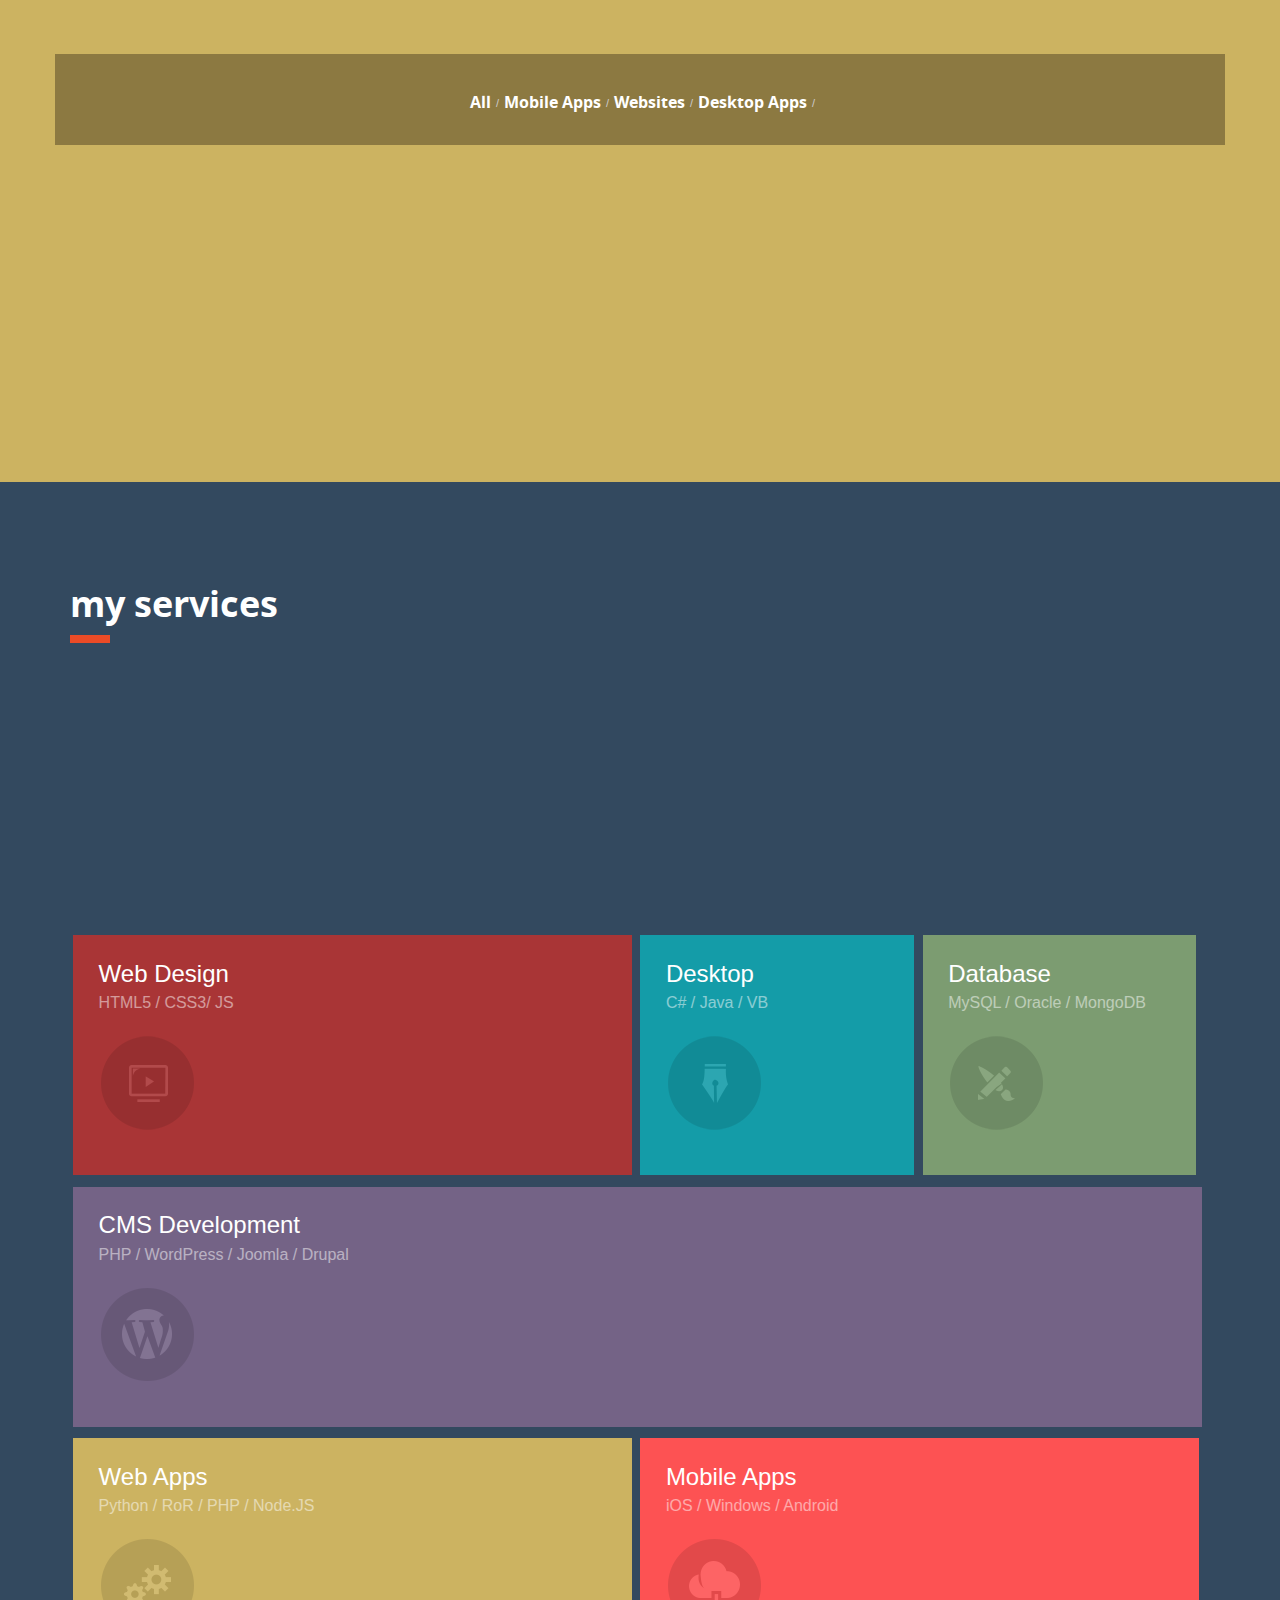
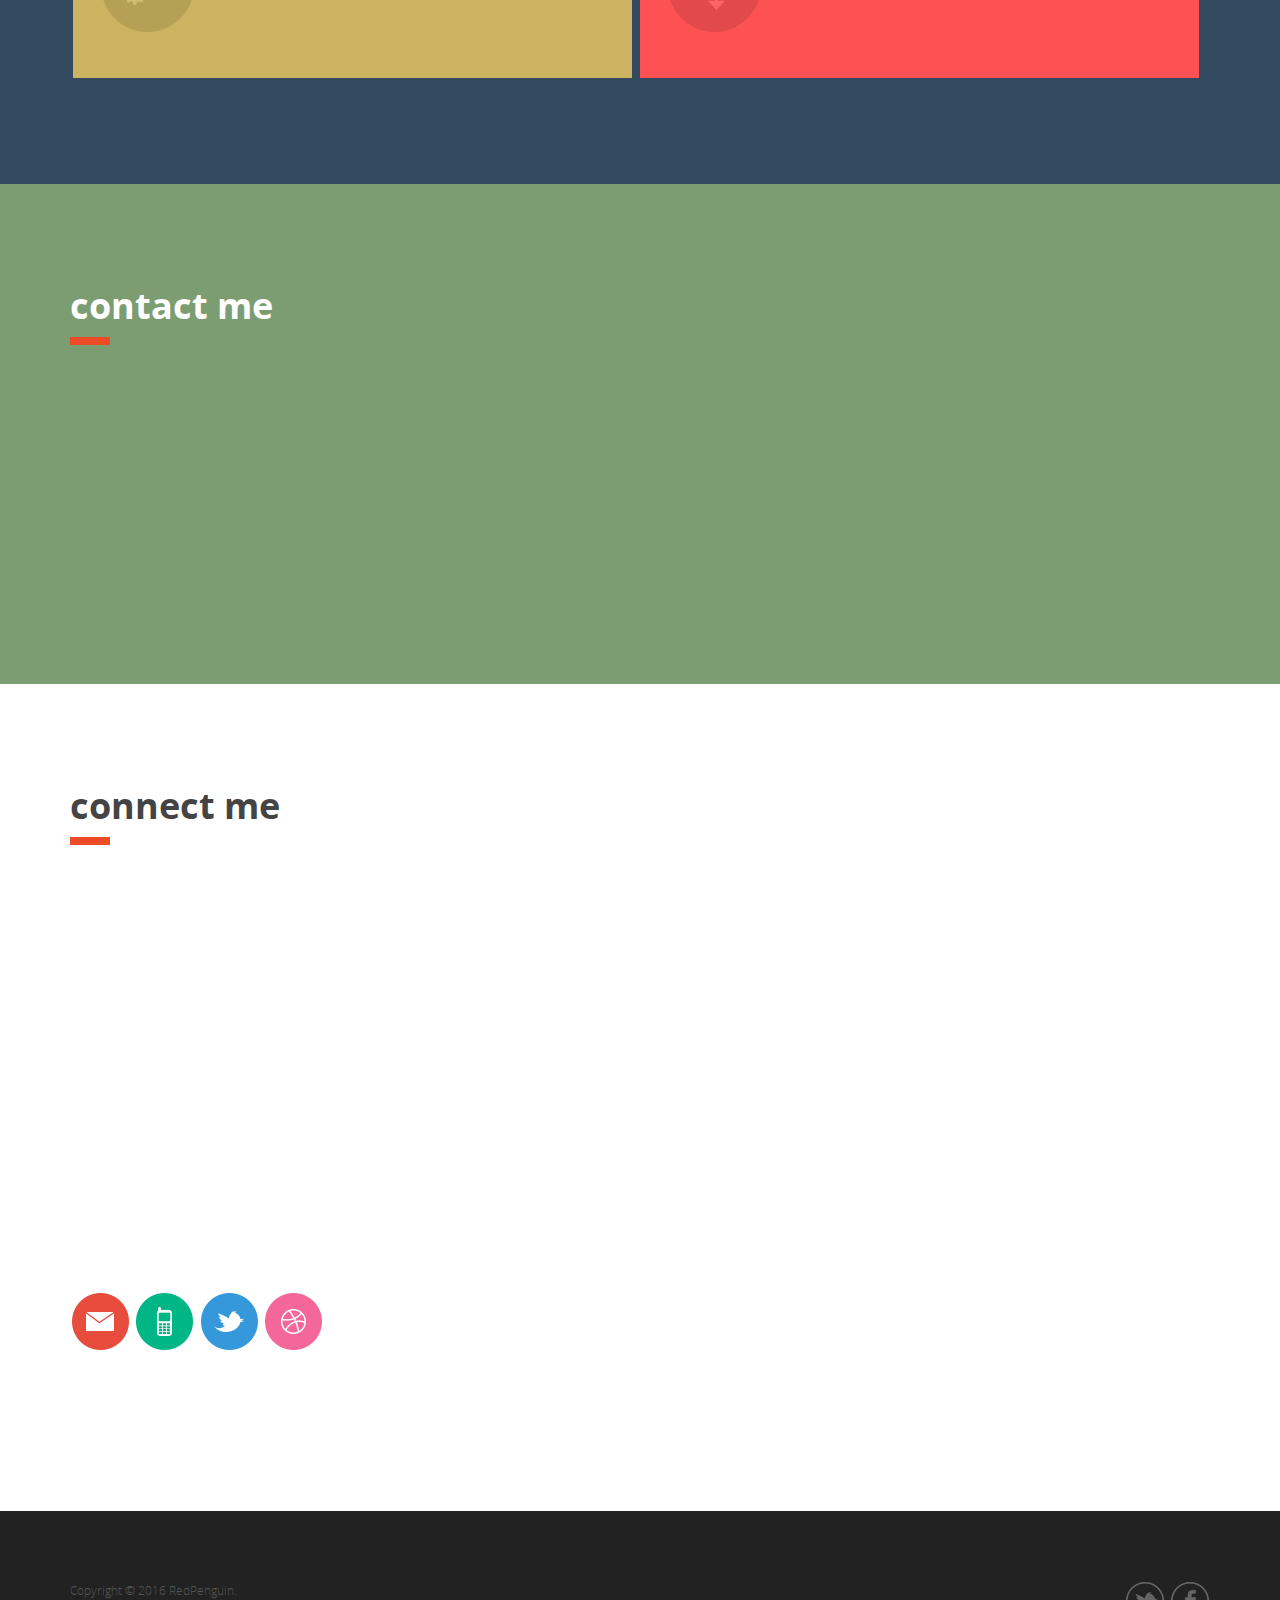
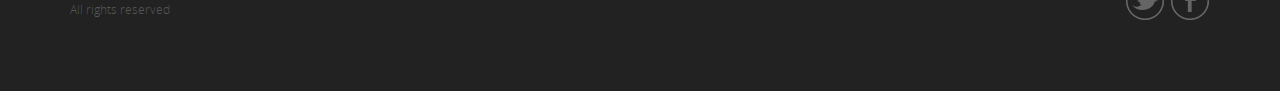
==== commit 87cfccfe: "Another change" ====
--- a/index.html
+++ b/index.html
@@ -546,8 +546,8 @@
               <li data-type="app" class="simple-bg-one">
                   <!-- Thumbnail -->
                   
-                     <img alt="Kollabs" title="Kollabs" src="./images/services/01.png" />
-                     <img alt="Kollabs" title="Kollabs" src="./images/portfolio/app1_1.png" class="rollover" />
+                     <img alt="Kollabs" title="Kollabs" src="./images/services/app1_1" />
+                     <img alt="Kollabs" title="Kollabs" src="./images/services/app1_1.png" class="rollover" />
                   
                   
               </li>
@@ -556,8 +556,8 @@
               <li data-type="desk" class="simple-bg-two">
                   <!-- Thumbnail -->
                   
-                     <img alt="Aggrego" title="Aggrego" src="./images/portfolio/desk1.png" />
-                     <img alt="Aggrego" title="Aggrego" src="./images/portfolio/desk1_1.png" class="rollover" />
+                     <img alt="Aggrego" title="Aggrego" src="./images/services/desk1.png" />
+                     <img alt="Aggrego" title="Aggrego" src="./images/services/desk1_1.png" class="rollover" />
                   
               </li>
               
@@ -565,8 +565,8 @@
               <li data-type="web" class="simple-bg-three">
                   <!-- Thumbnail -->
                   
-                     <img alt="Penweavers" title="Penweavers" src="./images/portfolio/web1.png" />
-                     <img alt="Penweavers" title="Penweavers" src="./images/portfolio/web1_1.png" class="rollover" />
+                     <img alt="Penweavers" title="Penweavers" src="./images/services/web1.png" />
+                     <img alt="Penweavers" title="Penweavers" src="./images/services/web1_1.png" class="rollover" />
                  
                   
               </li>
@@ -575,8 +575,8 @@
               <li data-type="desk" class="simple-bg-four">
                   <!-- Thumbnail -->
                 
-                     <img alt="SmartKeep" title="SmartKeep" src="./images/portfolio/desk2.png" />
-                     <img alt="SmartKeep" title="SmartKeep" src="./images/portfolio/desk2_2.png" class="rollover" />
+                     <img alt="SmartKeep" title="SmartKeep" src="./images/services/desk2.png" />
+                     <img alt="SmartKeep" title="SmartKeep" src="./images/services/desk2_2.png" class="rollover" />
                   
               </li>
               
@@ -584,8 +584,8 @@
               <li data-type="app" class="simple-bg-five">
                   <!-- Thumbnail -->
                
-                     <img alt="Fundr" title="Fundr" src="./images/portfolio/app2.png" />
-                     <img alt="Fundr" title="Fundr" src="./images/portfolio/app2_2.png" class="rollover" />
+                     <img alt="Fundr" title="Fundr" src="./images/services/app2.png" />
+                     <img alt="Fundr" title="Fundr" src="./images/services/app2_2.png" class="rollover" />
                
               </li>
               
@@ -593,8 +593,8 @@
               <li data-type="web" class="simple-bg-six">
                   <!-- Thumbnail -->
                   
-                     <img alt="Mediamall" title="Mediamall" src="./images/portfolio/web2.png" />
-                     <img alt="Mediamall" title="Mediamall" src="./images/portfolio/web2_2.png" class="rollover" />
+                     <img alt="Mediamall" title="Mediamall" src="./images/services/web2.png" />
+                     <img alt="Mediamall" title="Mediamall" src="./images/services/web2_2.png" class="rollover" />
                   
                   
               </li>
@@ -603,8 +603,8 @@
               <li data-type="app" class="simple-bg-seven">
                   <!-- Thumbnail -->
                   
-                     <img alt="iShare" title="iShare" src="./images/portfolio/app3.png" />
-                     <img alt="iShare" title="iShare" src="./images/portfolio/app3_3.png" class="rollover" />
+                     <img alt="iShare" title="iShare" src="./images/services/app3.png" />
+                     <img alt="iShare" title="iShare" src="./images/services/app3_3.png" class="rollover" />
                   
               </li>
               
@@ -612,8 +612,8 @@
               <li data-type="web" class="simple-bg-eight">
                   <!-- Thumbnail -->
                   
-                     <img alt="Sellit" title="Sellit" src="./images/portfolio/web3.png" />
-                     <img alt="Sellit" title="Sellit" src="./images/portfolio/web3_3.png" class="rollover" />
+                     <img alt="Sellit" title="Sellit" src="./images/services/web3.png" />
+                     <img alt="Sellit" title="Sellit" src="./images/services/web3_3.png" class="rollover" />
                  
                   
               </li>
@@ -622,8 +622,8 @@
               <li data-type="desk" class="simple-bg-one">
                   <!-- Thumbnail -->
                  
-                     <img alt="Fitizio" title="Fitizio" src="./images/portfolio/desk3.png" />
-                     <img alt="Fitizio" title="Fitizio" src="./images/portfolio/desk3_3.png" class="rollover" />
+                     <img alt="Fitizio" title="Fitizio" src="./images/services/desk3.png" />
+                     <img alt="Fitizio" title="Fitizio" src="./images/services/desk3_3.png" class="rollover" />
                   </a>
                   
               </li>
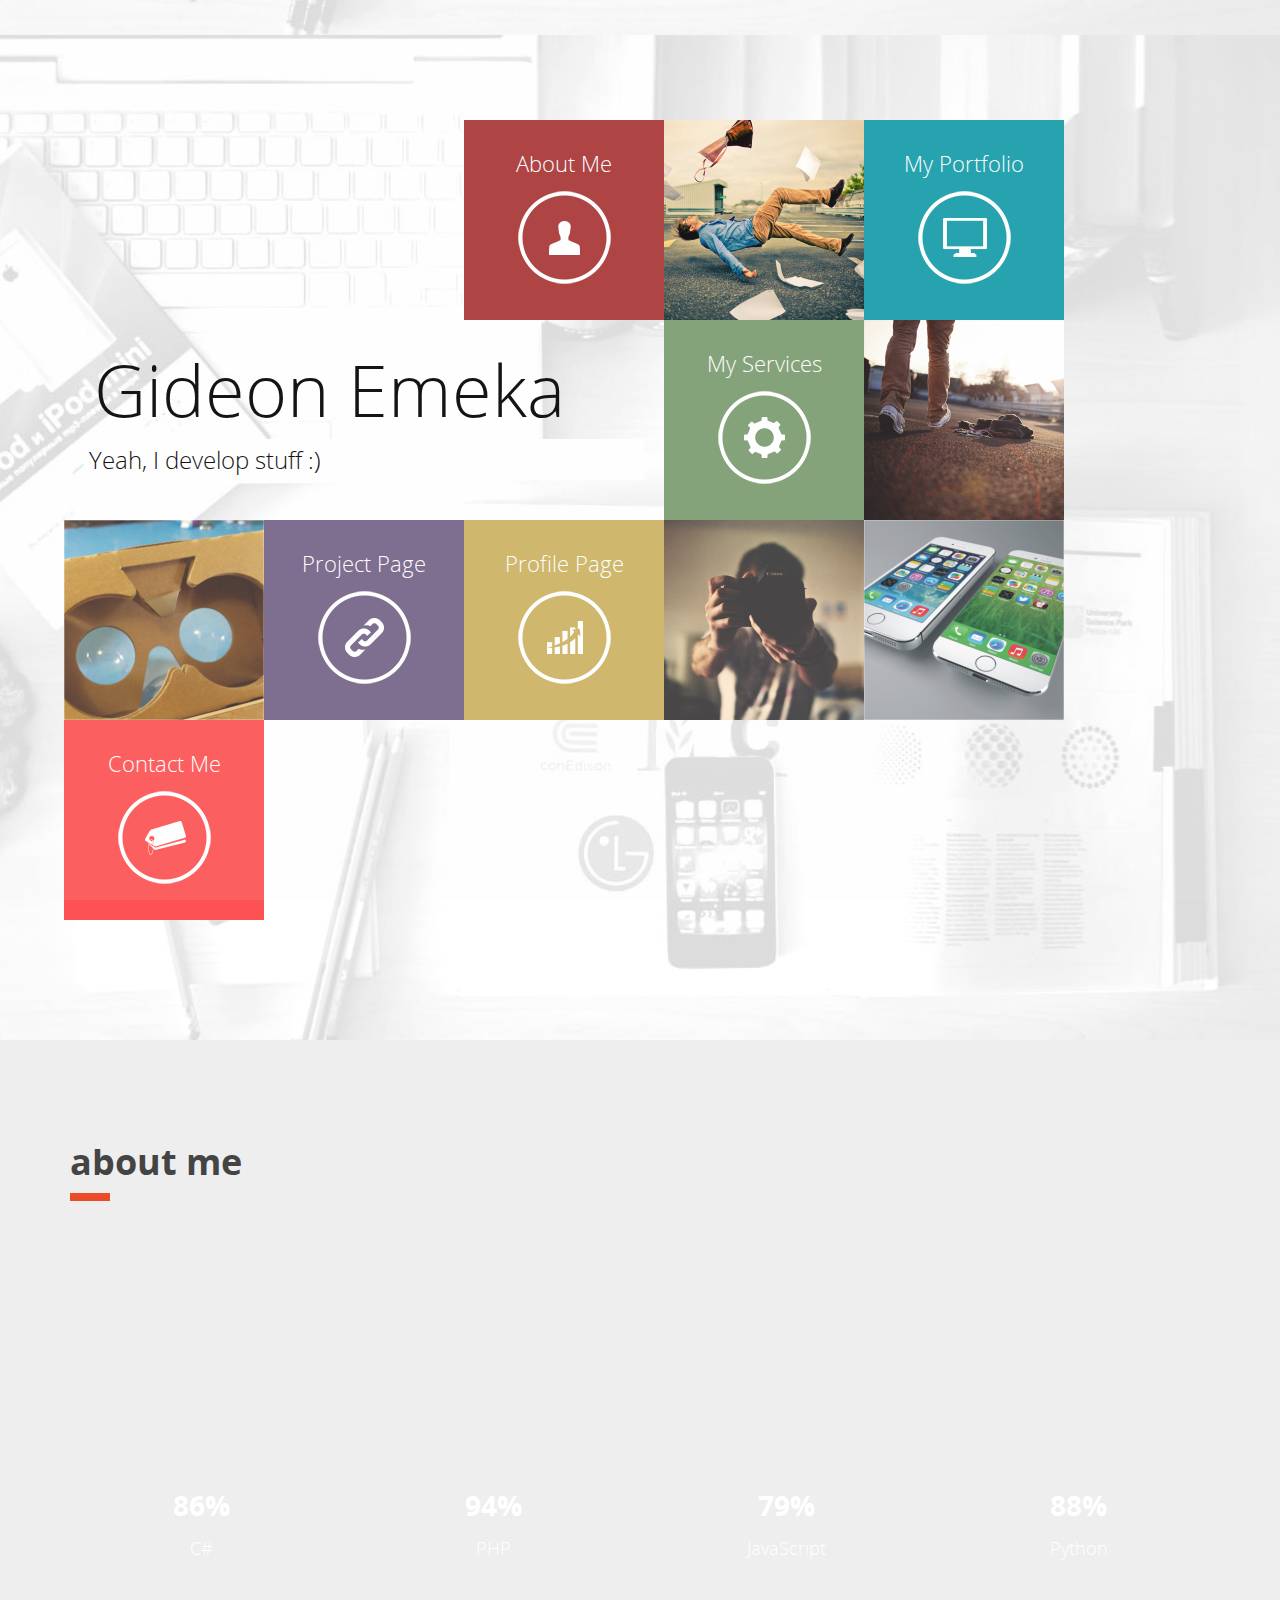
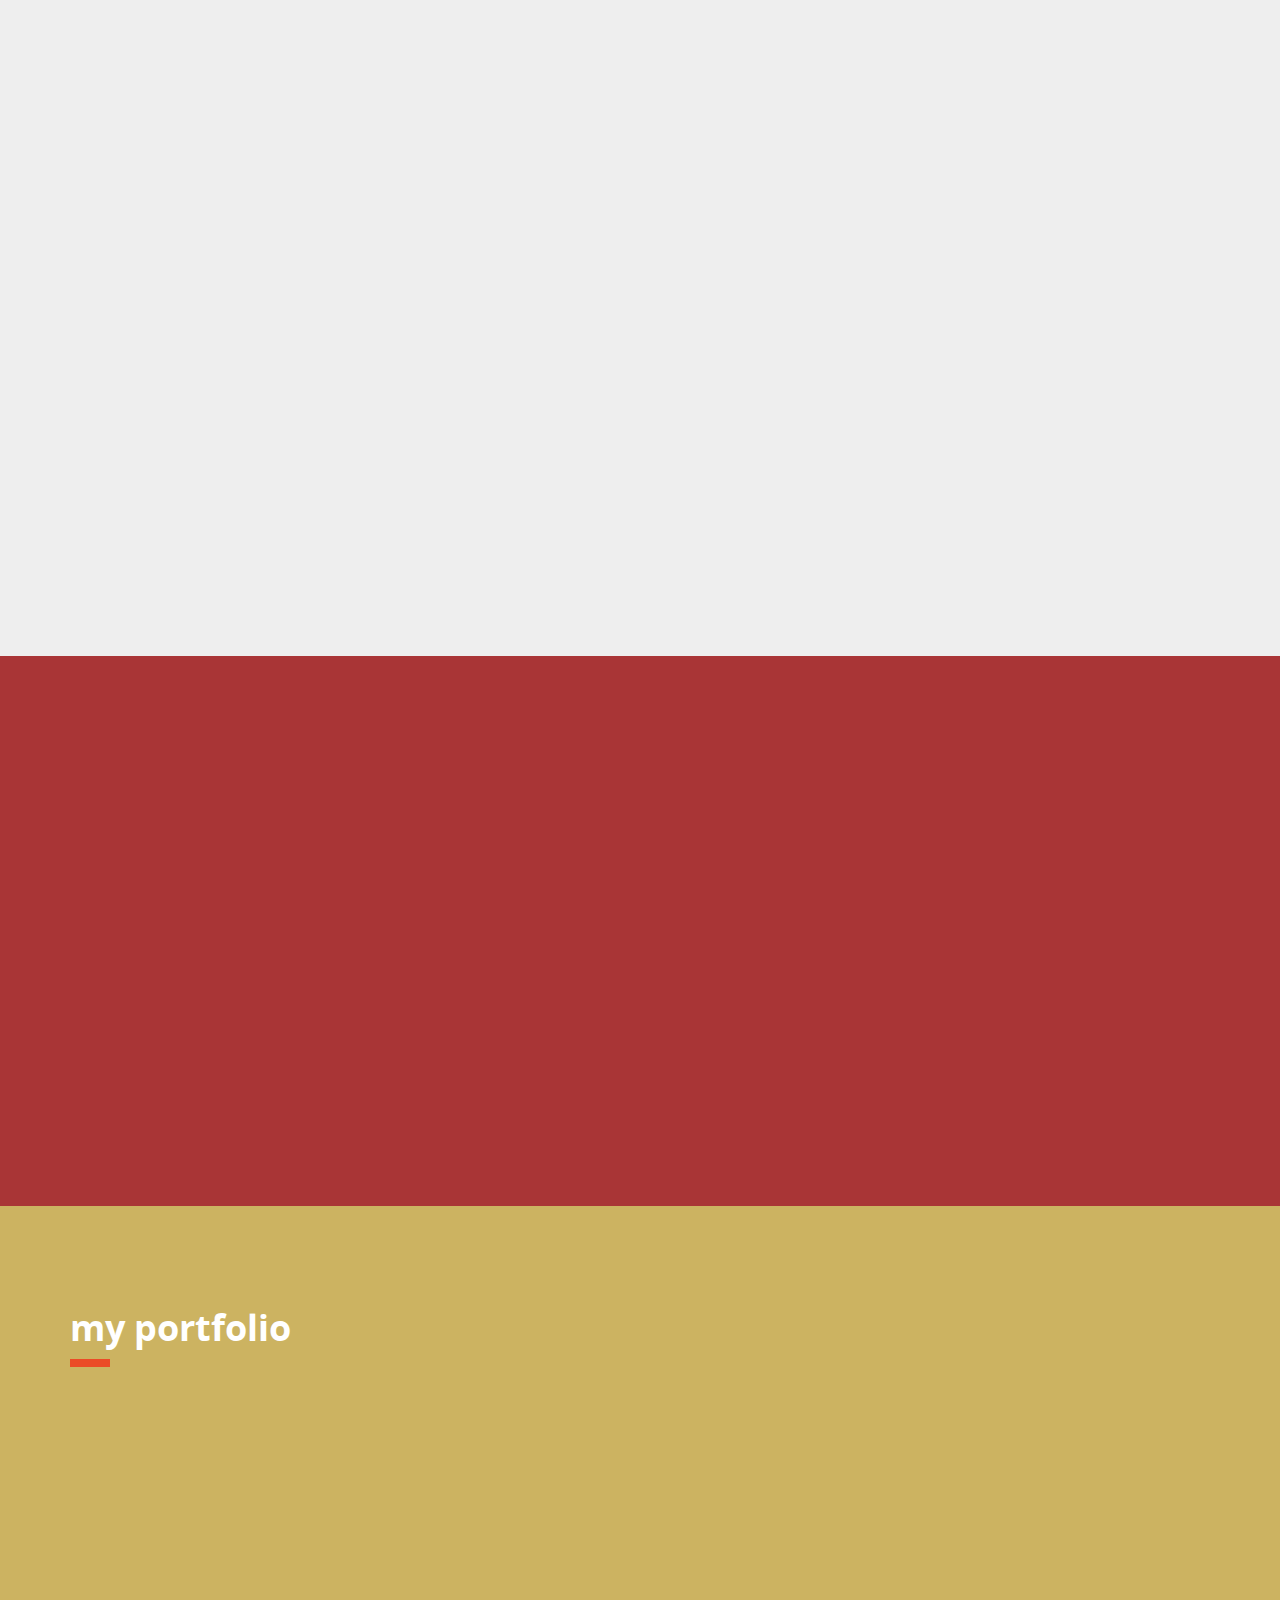
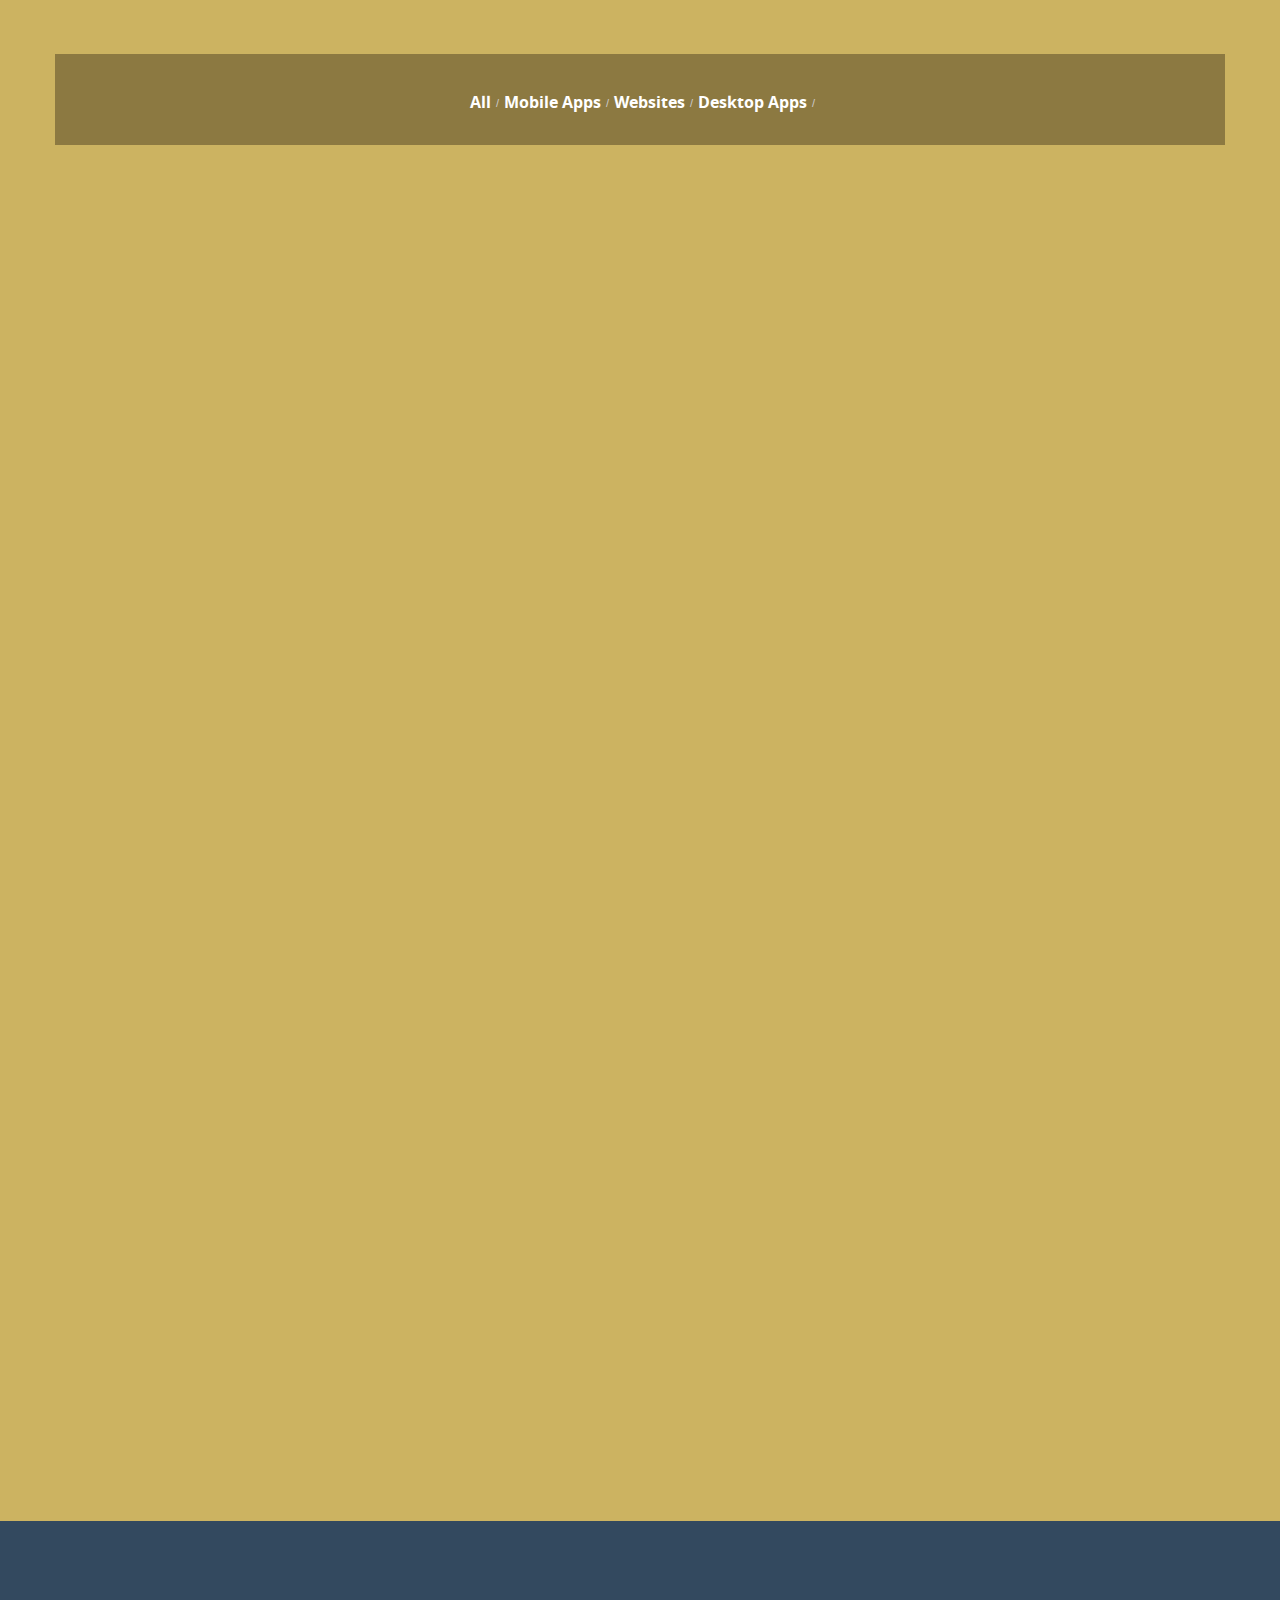
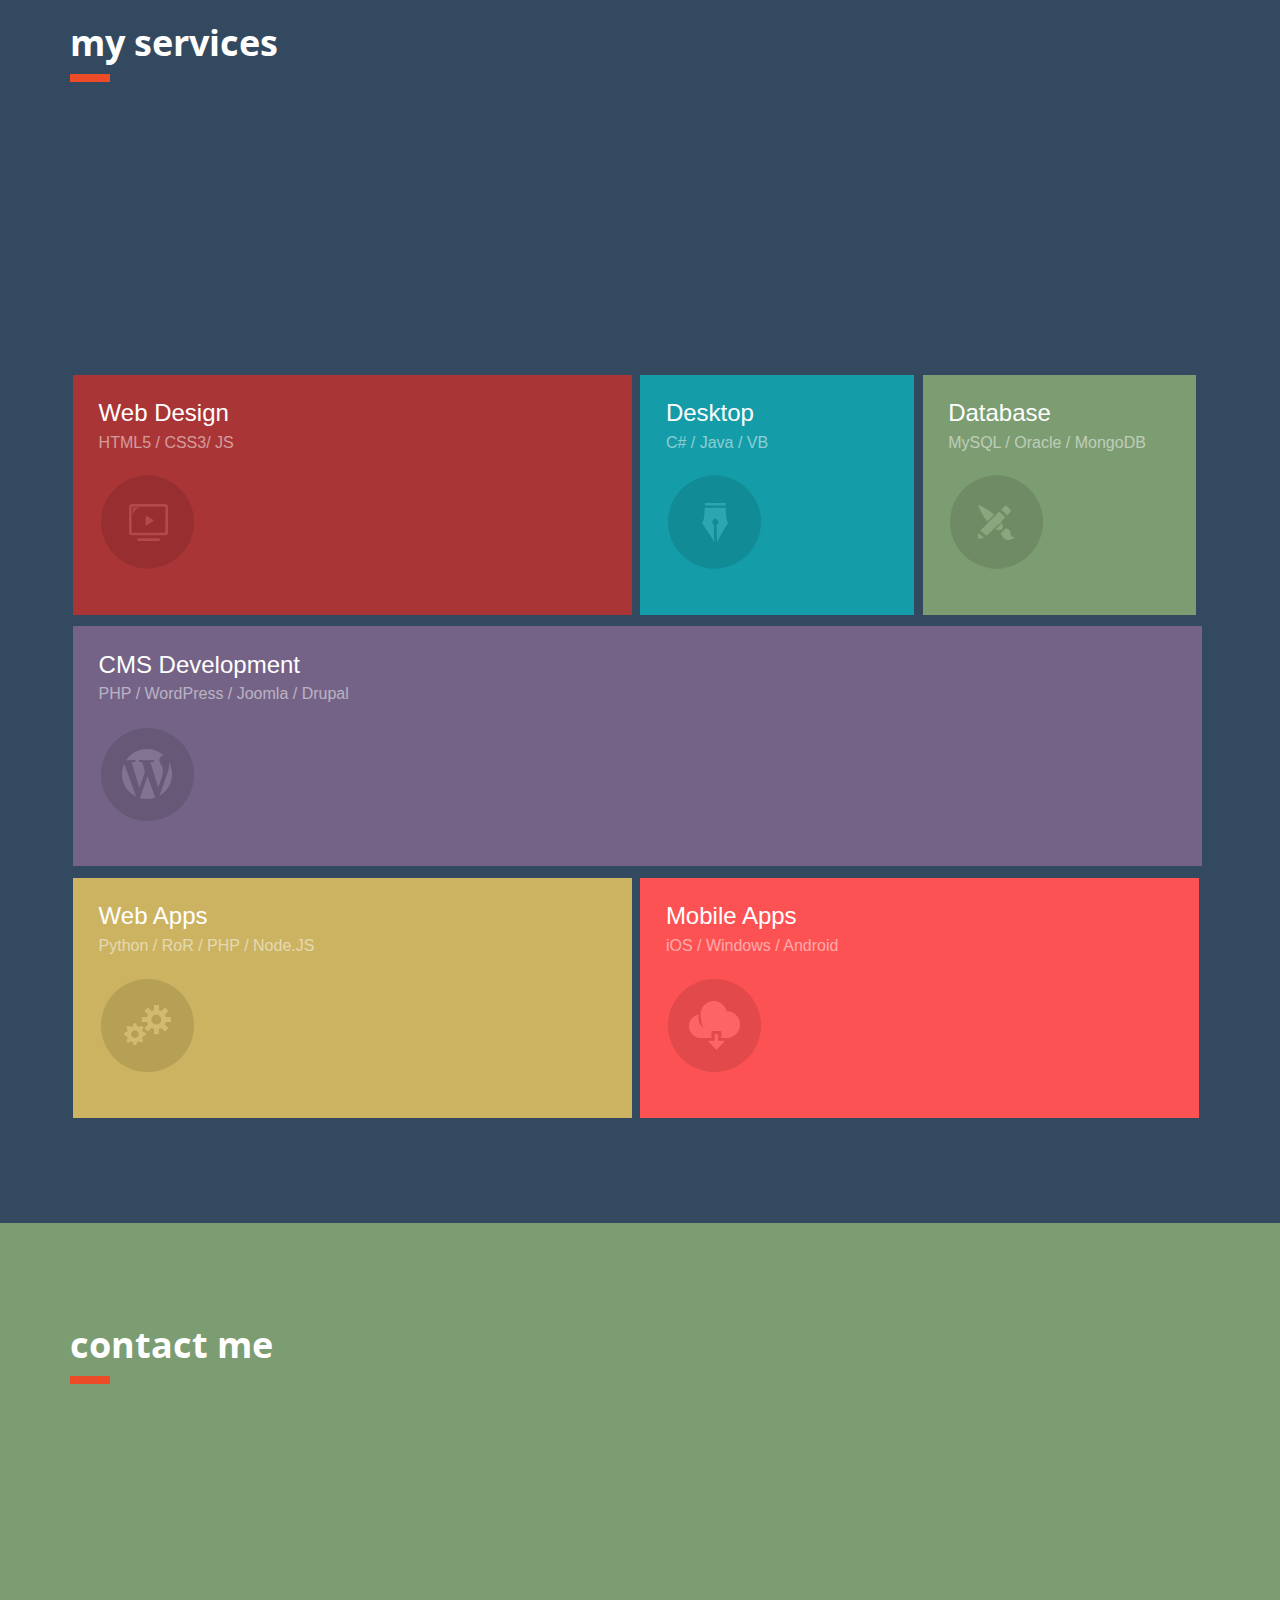
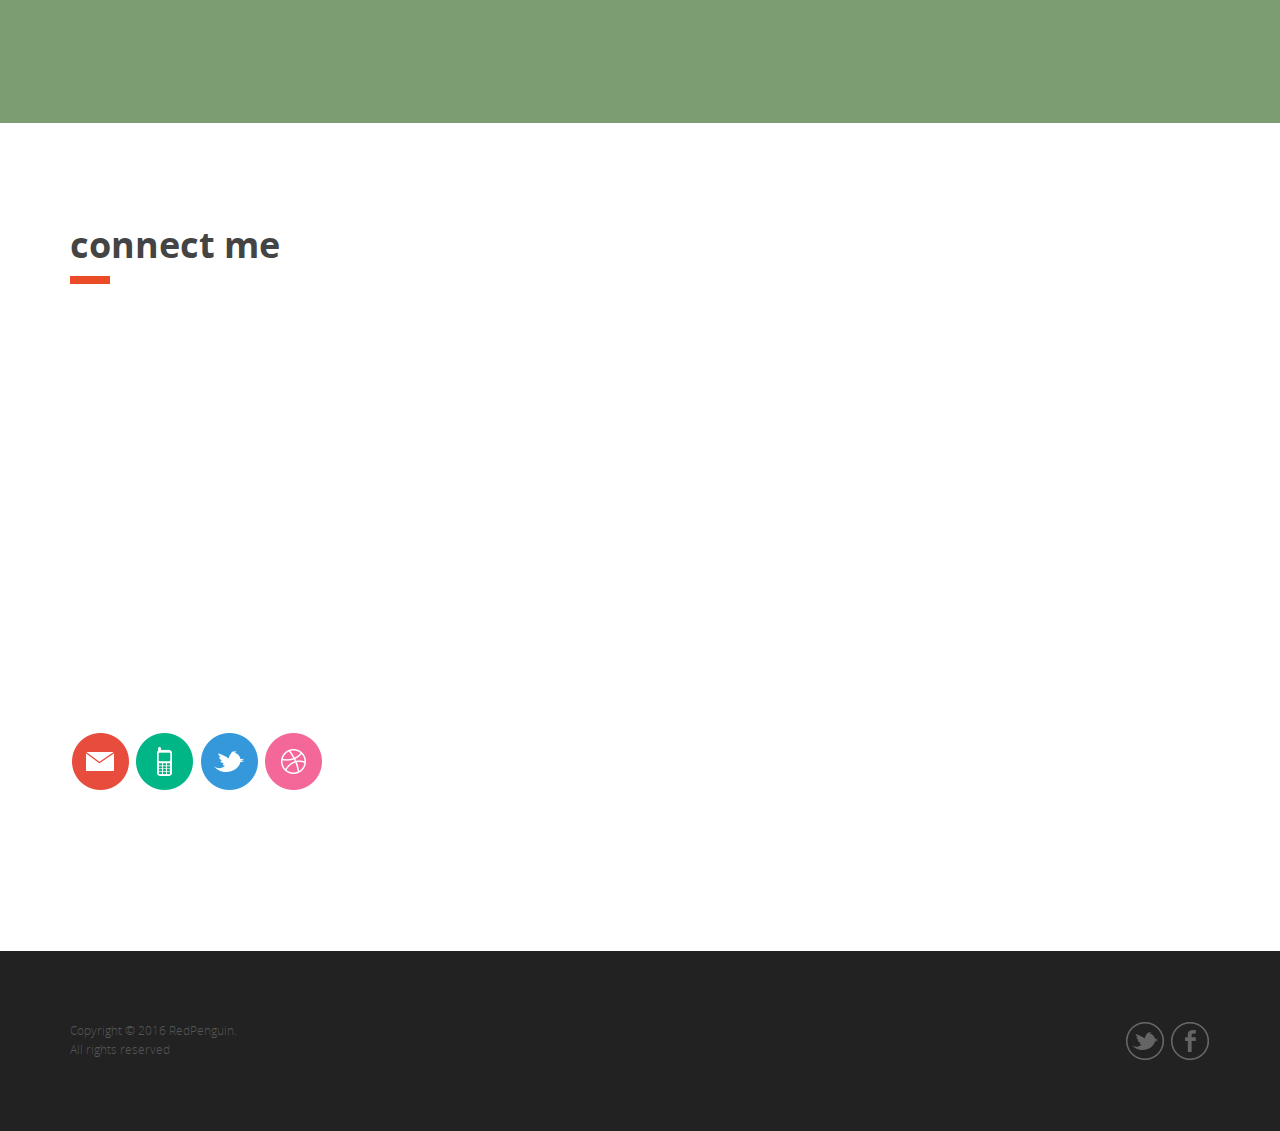
==== commit 9aea7edc: "New changes" ====
--- a/index.html
+++ b/index.html
@@ -546,8 +546,8 @@
               <li data-type="app" class="simple-bg-one">
                   <!-- Thumbnail -->
                   
-                     <img alt="Kollabs" title="Kollabs" src="./images/services/app1_1" />
-                     <img alt="Kollabs" title="Kollabs" src="./images/services/app1_1.png" class="rollover" />
+                     <img alt="Kollabs" title="Kollabs" src="./images/portfolio/app1.PNG" />
+                     <img alt="Kollabs" title="Kollabs" src="./images/portfolio/app1_1.PNG" class="rollover" />
                   
                   
               </li>
@@ -556,8 +556,8 @@
               <li data-type="desk" class="simple-bg-two">
                   <!-- Thumbnail -->
                   
-                     <img alt="Aggrego" title="Aggrego" src="./images/services/desk1.png" />
-                     <img alt="Aggrego" title="Aggrego" src="./images/services/desk1_1.png" class="rollover" />
+                     <img alt="Aggrego" title="Aggrego" src="./images/portfolio/desk1.PNG" />
+                     <img alt="Aggrego" title="Aggrego" src="./images/portfolio/desk1_1.PNG" class="rollover" />
                   
               </li>
               
@@ -565,8 +565,8 @@
               <li data-type="web" class="simple-bg-three">
                   <!-- Thumbnail -->
                   
-                     <img alt="Penweavers" title="Penweavers" src="./images/services/web1.png" />
-                     <img alt="Penweavers" title="Penweavers" src="./images/services/web1_1.png" class="rollover" />
+                     <img alt="Penweavers" title="Penweavers" src="./images/portfolio/web1.PNG" />
+                     <img alt="Penweavers" title="Penweavers" src="./images/portfolio/web1_1.PNG" class="rollover" />
                  
                   
               </li>
@@ -575,8 +575,8 @@
               <li data-type="desk" class="simple-bg-four">
                   <!-- Thumbnail -->
                 
-                     <img alt="SmartKeep" title="SmartKeep" src="./images/services/desk2.png" />
-                     <img alt="SmartKeep" title="SmartKeep" src="./images/services/desk2_2.png" class="rollover" />
+                     <img alt="SmartKeep" title="SmartKeep" src="./images/portfolio/desk2.PNG" />
+                     <img alt="SmartKeep" title="SmartKeep" src="./images/portfolio/desk2_2.PNG" class="rollover" />
                   
               </li>
               
@@ -584,8 +584,8 @@
               <li data-type="app" class="simple-bg-five">
                   <!-- Thumbnail -->
                
-                     <img alt="Fundr" title="Fundr" src="./images/services/app2.png" />
-                     <img alt="Fundr" title="Fundr" src="./images/services/app2_2.png" class="rollover" />
+                     <img alt="Fundr" title="Fundr" src="./images/portfolio/app2.PNG" />
+                     <img alt="Fundr" title="Fundr" src="./images/portfolio/app2_2.PNG" class="rollover" />
                
               </li>
               
@@ -593,8 +593,8 @@
               <li data-type="web" class="simple-bg-six">
                   <!-- Thumbnail -->
                   
-                     <img alt="Mediamall" title="Mediamall" src="./images/services/web2.png" />
-                     <img alt="Mediamall" title="Mediamall" src="./images/services/web2_2.png" class="rollover" />
+                     <img alt="Mediamall" title="Mediamall" src="./images/portfolio/web2.PNG" />
+                     <img alt="Mediamall" title="Mediamall" src="./images/portfolio/web2_2.PNG" class="rollover" />
                   
                   
               </li>
@@ -603,8 +603,8 @@
               <li data-type="app" class="simple-bg-seven">
                   <!-- Thumbnail -->
                   
-                     <img alt="iShare" title="iShare" src="./images/services/app3.png" />
-                     <img alt="iShare" title="iShare" src="./images/services/app3_3.png" class="rollover" />
+                     <img alt="iShare" title="iShare" src="./images/portfolio/app3.PNG" />
+                     <img alt="iShare" title="iShare" src="./images/portfolio/app3_3.PNG" class="rollover" />
                   
               </li>
               
@@ -612,8 +612,8 @@
               <li data-type="web" class="simple-bg-eight">
                   <!-- Thumbnail -->
                   
-                     <img alt="Sellit" title="Sellit" src="./images/services/web3.png" />
-                     <img alt="Sellit" title="Sellit" src="./images/services/web3_3.png" class="rollover" />
+                     <img alt="Sellit" title="Sellit" src="./images/portfolio/web3.PNG" />
+                     <img alt="Sellit" title="Sellit" src="./images/portfolio/web3_3.PNG" class="rollover" />
                  
                   
               </li>
@@ -622,8 +622,8 @@
               <li data-type="desk" class="simple-bg-one">
                   <!-- Thumbnail -->
                  
-                     <img alt="Fitizio" title="Fitizio" src="./images/services/desk3.png" />
-                     <img alt="Fitizio" title="Fitizio" src="./images/services/desk3_3.png" class="rollover" />
+                     <img alt="Fitizio" title="Fitizio" src="./images/portfolio/desk3.PNG" />
+                     <img alt="Fitizio" title="Fitizio" src="./images/portfolio/desk3_3.PNG" class="rollover" />
                   </a>
                   
               </li>
